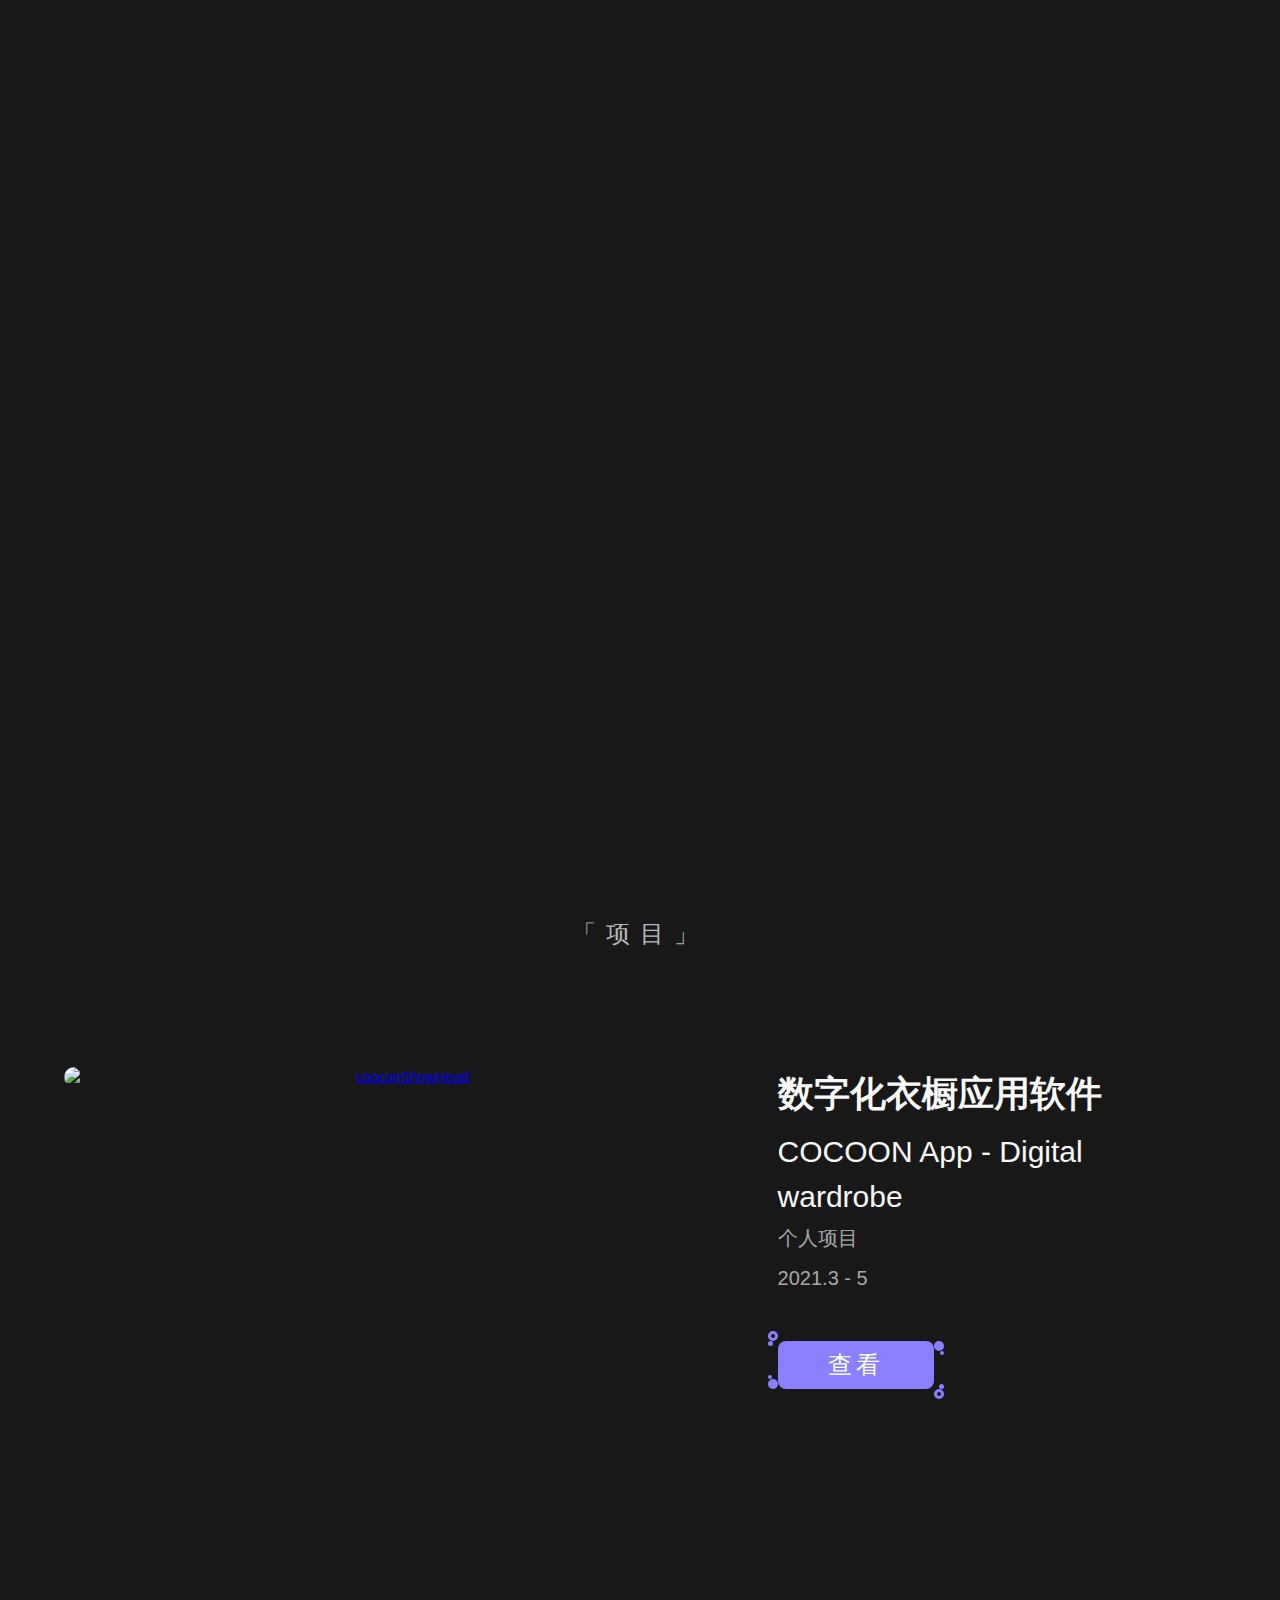
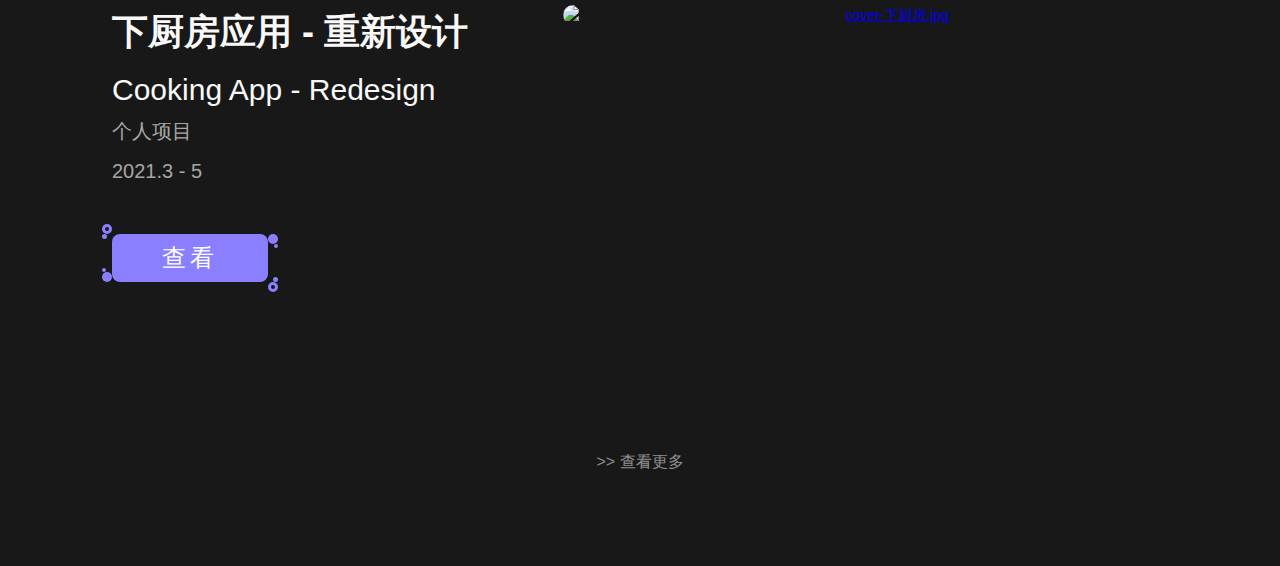
==== index.html @ 00d192e8 "Add files via upload" ====
<!DOCTYPE html>
<!-- This site was created in Webflow. https://www.webflow.com -->
<!-- Last Published: Sat Oct 15 2022 13:51:32 GMT+0000 (Coordinated Universal
Time) -->
<html
    data-wf-domain="hans-petite-web.webflow.io"
    data-wf-page="60aa031d8981a46492f15798"
    data-wf-site="60aa031c8981a4c212f15794"
    data-wf-status="1">
    <head><meta charset="utf-8"/>
        <title>hans-petite-web</title><meta content="width=device-width, initial-scale=1" name="viewport"/><meta content="Webflow" name="generator"/><link
            href="/style.css"
            rel="stylesheet"
            type="text/css"/>
        <script
            src="https://ajax.googleapis.com/ajax/libs/webfont/1.6.26/webfont.js"
            type="text/javascript"></script>
        <script type="text/javascript">
            WebFont.load({
                google: {
                    families: [
                        "Montserrat:100,100italic,200,200italic,300,300italic,400,400italic,500,500ital" +
                                "ic,600,600italic,700,700italic,800,800italic,900,900italic",
                        "Lato:100,100italic,300,300italic,400,400italic,700,700italic,900,900italic",
                        "Noto Serif:regular,700",
                        "Noto Sans:regular,500,600"
                    ]
                }
            });
        </script>
        <script src="https://use.typekit.net/jat5lbo.js" type="text/javascript"></script>
        <script type="text/javascript">
            try {
                Typekit.load();
            } catch (e) {}
        </script>
        <!--[if lt IE 9]><script
        src="https://cdnjs.cloudflare.com/ajax/libs/html5shiv/3.7.3/html5shiv.min.js"
        type="text/javascript"></script><![endif]-->
        <script type="text/javascript">
            !function (o, c) {
                var n = c.documentElement,
                    t = " w-mod-";
                n.className += t + "js",
                ("ontouchstart" in o || o.DocumentTouch && c instanceof DocumentTouch) && (
                    n.className += t + "touch"
                )
            }(window, document);
        </script><link
            href="https://uploads-ssl.webflow.com/60aa031c8981a4c212f15794/60bb2aabcd17ff76b77fd149_Group%2027.png"
            rel="shortcut icon"
            type="image/x-icon"/><link
            href="https://uploads-ssl.webflow.com/60aa031c8981a4c212f15794/60bb2ab0cd17ff72c77fd14a_Group%2028.png"
            rel="apple-touch-icon"/>
        <script id="jetboost-script" type="text/javascript">
            window.JETBOOST_SITE_ID = "ckn6gd6ex06eb0mx0038a5cpi";
            (function (d) {
                var s = d.createElement("script");
                s.src = "https://cdn.jetboost.io/jetboost.js";
                s.async = 1;
                d
                    .getElementsByTagName("head")[0]
                    .appendChild(s);
            })(document);
        </script>
        <style>
            .outline-heading {
                -webkit-text-fill-color: #181818;
                -webkit-background-clip: text;
                -webkit-text-stroke: 2px #f2f2ed;
            }
            .eye {
                -webkit-backface-visibility: hidden;
                -moz-backface-visibility: hidden;
                -webkit-transform: translate3d(0, 0, 0);
                -moz-transform: translate3d(0, 0, 0);
            }
        </style>
    </head>
    <body data-w-id="6061a9488165d5cb5ae36fa9" class="body">
        <div
            data-w-id="5f2b347c-7543-6763-bb3a-4bab24fe90ec"
            style="display:flex"
            class="preloader">
            <div
                class="lottie-animation-3"
                data-w-id="8c2188db-9380-5dc5-187a-cbc4ce2be458"
                data-animation-type="lottie"
                data-src="https://uploads-ssl.webflow.com/60aa031c8981a4c212f15794/610683f3f4981a31ef75a183_lf30_w9ssxlcr.json"
                data-loop="1"
                data-direction="1"
                data-autoplay="1"
                data-is-ix2-target="0"
                data-renderer="svg"
                data-default-duration="0.8"
                data-duration="0"></div>
        </div>
        <div
            data-animation="default"
            class="navbar-2 w-nav"
            data-easing2="ease-out"
            data-easing="ease-in"
            data-collapse="tiny"
            role="banner"
            data-no-scroll="1"
            data-duration="200"
            data-doc-height="1">
            <a href="/" aria-current="page" class="brand w-nav-brand w--current"><img
                src="/assets/favicon.png"
                loading="lazy"
                width="105"
                alt=""
                class="logo"/></a>
            <nav role="navigation" class="nav-menu-3 w-nav-menu">
                <a href="/" aria-current="page" class="nav-item w-nav-link w--current">首页</a>
                <a href="/pages/project.html" class="nav-item w-nav-link">项目
                </a>
                <a href="/pages/aboutme.html" class="nav-item w-nav-link">关于我</a>
            </nav>
            <div class="menu-ham w-nav-button">
                <div class="ham-icon w-icon-nav-menu"></div>
            </div>
        </div>
        <div class="section01 wf-section">
            <div class="intro-mobile">
                <h6 class="introl">你好，我是韩芬 fen<br/>是一名 UI&amp;UX 设计师 ~</h6>
            </div>
            <div class="container">
                <div class="_2icons">
                    <div class="icon-info">
                        <div style="opacity:0" class="info-sh">
                            <p class="title01">上海</p>
                            <p class="title01 en">Shanghai</p>
                        </div>
                        <div data-w-id="a6e72e92-555a-e053-787a-47f01ae833bd" class="charater-icon"><img
                            src="https://uploads-ssl.webflow.com/60aa031c8981a4c212f15794/60ba4448d6e07f57a362e5ba_Shanghai.png"
                            loading="lazy"
                            alt="Shanghai icon"
                            class="icon-img"/></div>
                    </div>
                    <div class="icon-info">
                        <div style="opacity:0" class="info-slowtype">
                            <p class="title01">用户体验设计师</p>
                            <p class="title01 en">UX &amp; UX Designer</p>
                        </div>
                        <div data-w-id="55da09d4-5f7f-e493-09ab-4e6eed6dfcee" class="charater-icon"><img
                            src="https://uploads-ssl.webflow.com/60aa031c8981a4c212f15794/60ba4448e9850790cac386cd_slow-type.png"
                            loading="lazy"
                            alt="comfortable"
                            class="icon-img"/></div>
                    </div>
                </div>
                <div class="head-box">
                    <div data-w-id="e2c7ccad-b13e-0fd4-60f5-96c8b390ef9c" class="hairback"></div>
                    <div data-w-id="a245b86e-310a-357a-c84e-9d94e6a81ff8" class="head-container">
                        <div data-w-id="6d43febb-57f4-d57f-f9cc-b8554121945f" class="hear-container">
                            <div class="left-hear"></div>
                        </div>
                        <div class="head">
                            <div data-w-id="3e71c04a-6f5b-bdba-15e9-f6543b3f1f37" class="hair-and-face">
                                <div data-w-id="3cdcb881-1189-abc8-dff8-d2f46b052a4c" class="hair-cut">
                                    <div class="hair-container">
                                        <div data-w-id="a0a10930-27a3-bdc7-52ab-79850ae77d42" class="hair-01"></div>
                                        <div data-w-id="adbb83dc-3ddd-d3e5-bb87-28d815deadc3" class="hair-02"></div>
                                    </div>
                                </div>
                                <div class="face">
                                    <div data-w-id="22591206-9acf-c760-4727-181744fb16a4" class="part-01">
                                        <div data-w-id="5152db6f-ddf9-02f9-1772-339bd0cfd510" class="sourcil-01"></div>
                                        <div data-w-id="33578b63-4d28-70c5-ec63-0215c79343be" class="sourcil-02"></div>
                                    </div>
                                    <div data-w-id="5a54155e-aa83-4cc8-c3cd-3fae632a68ca" class="part-02">
                                        <div class="eye-container">
                                            <div class="eye">
                                                <div style="height:18px" class="pupil"></div>
                                            </div>
                                        </div>
                                        <div
                                            data-w-id="ff618a79-e014-22ce-eef2-3df9b0b5ae22"
                                            class="space-between-eyes"></div>
                                        <div class="eye-container">
                                            <div class="eye">
                                                <div style="height:18px" class="pupil"></div>
                                            </div>
                                        </div>
                                    </div>
                                    <div class="part-03">
                                        <div data-w-id="9c2133e2-064f-8f57-08f3-97f7d08442de" class="nose"></div>
                                    </div>
                                    <div class="part-04">
                                        <div data-w-id="2937cf31-04dd-7efb-fc31-860458081af7" class="mouth">
                                            <div data-w-id="30629eca-b1ff-f8c0-1acf-26beed1f6a07" class="teeth"></div>
                                            <div class="tongue"></div>
                                        </div>
                                    </div>
                                </div>
                            </div>
                        </div>
                        <div data-w-id="0aaa5bac-7c5b-ae65-1751-f9900c324e59" class="hear-container">
                            <div class="right-hear"></div>
                        </div>
                    </div>
                </div>
                <div class="star-overflow-hidden"><img
                    src="https://uploads-ssl.webflow.com/60aa031c8981a4c212f15794/60b1a5744765141a31401926_name%20circle.svg"
                    loading="lazy"
                    data-w-id="594e0c65-0edf-393f-3039-775bd2ba9441"
                    alt="name cricle
"
                    class="rotate-star"/></div>
            </div>
            <div
                data-w-id="1ba8fa0f-f268-6bb5-f7b1-a8f4c4c83bee"
                class="lottie-animation-2"
                data-animation-type="lottie"
                data-src="https://uploads-ssl.webflow.com/60aa031c8981a4c212f15794/60ba41ca49eccb83a5d3d512_mouse-white.json"
                data-loop="0"
                data-direction="1"
                data-autoplay="1"
                data-is-ix2-target="0"
                data-renderer="svg"
                data-default-duration="7.533333333333333"
                data-duration="0"></div>
        </div>
        <div id="projectsList" class="wrapper-projects">
            <h1 class="heading-8">「项目」</h1>
            <div class="w-layout-grid projectshortcut">
                <a href="/pages/cocoon.html" class="picturecontainer w-inline-block"><img
                    src="/assets/cocoon/coocon_projectCover.png"
                    loading="lazy"
                    srcset="/assets/cocoon/coocon_projectCover_500.png 500w,
                     /assets/cocoon/coocon_projectCover_800.png 800w, 
                     /assets/cocoon/coocon_projectCover.png 1050w"
                    sizes="(max-width: 767px) 92vw, (max-width: 991px) 90vw, (max-width: 1919px) 53vw, 54vw"
                    alt="cooconShowHead"
                    class="img-headpic cocoon"/></a>
                <div class="credit">
                    <h1 class="header01">数字化衣橱应用软件</h1>
                    <h1 class="header01 eg">COCOON App - Digital wardrobe</h1>
                    <p class="title-type">个人项目</p>
                    <p class="title-time">2021.3 - 5</p>
                    <a href="/pages/cocoon.html" class="button01 w-inline-block">
                        <div class="button-sparkeight"></div>
                        <div class="button-sparkseven"></div>
                        <div class="button-sparksix"></div>
                        <div class="button-sparkfive"></div>
                        <div class="button-sparkfour"></div>
                        <div class="button-sparkthree"></div>
                        <div class="button-sparktwo"></div>
                        <div class="button-sparkone"></div>
                        <h2 class="buttonletter">查看</h2>
                    </a>
                </div>
            </div>
            <div class="w-layout-grid projectshortcut exchange">
                <div
                    id="w-node-_1fa42185-ba32-3b26-7a7d-6f8582a04c09-92f15798"
                    class="credit left">
                    <h1 class="header01">下厨房应用 - 重新设计</h1>
                    <h1 class="header01 eg">Cooking App - Redesign</h1>
                    <p class="title-type">个人项目</p>
                    <p class="title-time">2021.3 - 5</p>
                    <a href="/pages/cooking.html" class="button01 cooking w-inline-block">
                        <div class="button-sparkeight"></div>
                        <div class="button-sparkseven"></div>
                        <div class="button-sparksix"></div>
                        <div class="button-sparkfive"></div>
                        <div class="button-sparkfour"></div>
                        <div class="button-sparkthree"></div>
                        <div class="button-sparktwo"></div>
                        <div class="button-sparkone"></div>
                        <h2 class="buttonletter">查看</h2>
                    </a>
                </div>
                <a
                    id="w-node-_1fa42185-ba32-3b26-7a7d-6f8582a04c07-92f15798"
                    href="/pages/cooking.html"
                    class="picturecontainer w-inline-block"><img
                    src="/assets/cooking/cooking_projectCover.jpg"
                    loading="lazy"
                    srcset="/assets/cooking/cooking_projectCover_500.jpg 500w, 
                    /assets/cooking/cooking_projectCover_800.jpg 800w, 
                    /assets/cooking/cooking_projectCover_1080.jpg 1080w,
                     /assets/cooking/cooking_projectCover_1600.jpg 1600w, 
                     /assets/cooking/cooking_projectCover.jpg 2100w"
                    sizes="(max-width: 767px) 92vw, (max-width: 991px) 90vw, (max-width: 1439px) 51vw, (max-width: 1919px) 52vw, 54vw"
                    alt="cover-下厨房.jpg"
                    class="img-headpic cooking"/></a>
            </div>
            <div class="lookmore">
                <a href="/pages/project.html" class="link-block w-inline-block">
                    <p class="lookmore-word">&gt;&gt; 查看更多</p>
                </a>
            </div>
        </div>
        <script
            src="https://d3e54v103j8qbb.cloudfront.net/js/jquery-3.5.1.min.dc5e7f18c8.js?site=60aa031c8981a4c212f15794"
            type="text/javascript"
            integrity="sha256-9/aliU8dGd2tb6OSsuzixeV4y/faTqgFtohetphbbj0="
            crossorigin="anonymous"></script>
        <script
            src="/main.js"
            type="text/javascript"></script>
        <!--[if lte IE 9]><script
        src="//cdnjs.cloudflare.com/ajax/libs/placeholders/3.0.2/placeholders.min.js"></script><![endif]-->
        <script>
            // Detecting if it is an iOS device, true/false
            var iOS = !!navigator.platform && /iPad|iPhone|iPod/.test(navigator.platform);

            $(document).ready(function () {
                // Defining that "overlay" is the element that has a changing display value
                var overlay = document.querySelector('.w-nav-overlay');

                // Creating our mutation observer, which we attach to overlay later
                var observer = new MutationObserver(function (mutations) {
                    mutations.forEach(function (mutationRecord) {

                        // Checking if it's the style attribute got changed and if display value now set
                        // to 'none'?
                        if (mutationRecord.attributeName === 'style' && window.getComputedStyle(overlay).getPropertyValue('display') !== 'none') {

                            //Overlay's  display value is no longer 'none', now changing the "body" styles:
                            if (iOS) {
                                // for iOS devices:
                                var x = $(window)
                                    .scrollTop()
                                    .toFixed()

                                $('body').css({
                                    'overflow': 'hidden',
                                    'position': 'fixed',
                                    'top': '-' + x + 'px',
                                    'width': '100vw'
                                });
                            }
                            // for all other devices:
                            $('body').css('overflow', 'hidden')// Overlay's  display value back to 'none' , now changing the "body" styles
                            // again:;
                        } else {
                            if (iOS) {
                                //  for iOS devices:
                                var t = $('body')
                                    .css('top')
                                    .replace('-', '')
                                    .replace('px', '')
                                $('body').css({'overflow': 'auto', 'position': '', 'width': '100vw'});
                                $('body').animate({
                                    scrollTop: t
                                }, 0);
                            }
                            // for all other devices:
                            $('body').css('overflow', '');

                        }

                    });
                });
                // Attach the mutation observer to overlay, and only when attribute values
                // change
                observer.observe(overlay, {
                    attributes: true,
                    attributeFilter: ['style']
                });

            });
        </script>
    </body>
</html>
---- style.css ----
/*codeChange_引用cookingpage.css */
@import "/nouse-pages/cookingproject.css";

/*mainpagecss */
html {
    font-family: -apple-system,"Helvetica Neue",Helvetica,Arial,"PingFang SC","Hiragino Sans GB","WenQuanYi Micro Hei","Microsoft Yahei",sans-serif;
    -ms-text-size-adjust: 100%;
    -webkit-text-size-adjust: 100%;
}
body {
    margin: 0;
}
article,
aside,
details,
figcaption,
figure,
footer,
header,
hgroup,
main,
menu,
nav,
section,
summary {
    display: block;
}
audio,
canvas,
progress,
video {
    display: inline-block;
    vertical-align: baseline;
}
audio:not([controls]) {
    display: none;
    height: 0;
}
[hidden],
template {
    display: none;
}
a {
    background-color: transparent;
}
a:active,
a:hover {
    outline: 0;
}
abbr[title] {
    border-bottom: 1px dotted;
}
b,
strong {
    font-weight: bold;
}
dfn {
    font-style: italic;
}
h1 {
    font-size: 2em;
    margin: 0.67em 0;
}
mark {
    background: #ff0;
    color: #000;
}
small {
    font-size: 80%;
}
sub,
sup {
    font-size: 75%;
    line-height: 0;
    position: relative;
    vertical-align: baseline;
}
sup {
    top: -0.5em;
}
sub {
    bottom: -0.25em;
}
img {
    border: 0;
}
svg:not(:root) {
    overflow: hidden;
}
figure {
    margin: 1em 40px;
}
hr {
    box-sizing: content-box;
    height: 0;
}
pre {
    overflow: auto;
}
code,
kbd,
pre,
samp {
    font-family: -apple-system,"Helvetica Neue",Helvetica,Arial,"PingFang SC","Hiragino Sans GB","WenQuanYi Micro Hei","Microsoft Yahei",sans-serif;
    font-size: 1em;
}
button,
input,
optgroup,
select,
textarea {
    color: inherit;
    font: inherit;
    margin: 0;
}
button {
    overflow: visible;
}
button,
select {
    text-transform: none;
}
button,
html input[type="button"],
input[type="reset"] {
    -webkit-appearance: button;
    cursor: pointer;
}
button[disabled],
html input[disabled] {
    cursor: default;
}
button::-moz-focus-inner,
input::-moz-focus-inner {
    border: 0;
    padding: 0;
}
input {
    line-height: normal;
}
input[type='checkbox'],
input[type='radio'] {
    box-sizing: border-box;
    padding: 0;
}
input[type='number']::-webkit-inner-spin-button,
input[type='number']::-webkit-outer-spin-button {
    height: auto;
}
input[type='search'] {
    -webkit-appearance: none;
}
input[type='search']::-webkit-search-cancel-button,
input[type='search']::-webkit-search-decoration {
    -webkit-appearance: none;
}
fieldset {
    border: 1px solid #c0c0c0;
    margin: 0 2px;
    padding: 0.35em 0.625em 0.75em;
}
legend {
    border: 0;
    padding: 0;
}
textarea {
    overflow: auto;
}
optgroup {
    font-weight: bold;
}
table {
    border-collapse: collapse;
    border-spacing: 0;
}
td,
th {
    padding: 0;
}
/*codeChange_disabled_webflowFont*/
/* ==========================================================================
   Start of base Webflow CSS - If you're looking for some ultra-clean CSS, skip the boilerplate and see the unminified code below.
   ========================================================================== */
   /*
   webflow的字体
@font-face {
    font-family: 'webflow-icons';
    src: url("[data-uri]") format('truetype');
    font-weight: normal;
    font-style: normal;
}
[class^="w-icon-"],
[class*=" w-icon-"] {
    font-family: 'webflow-icons' !important;
    speak: none;
    font-style: normal;
    font-weight: normal;
    font-variant: normal;
    text-transform: none;
    line-height: 1;
    -webkit-font-smoothing: antialiased;
    -moz-osx-font-smoothing: grayscale;
}
*/
.w-icon-slider-right:before {
    content: "\e600";
}
.w-icon-slider-left:before {
    content: "\e601";
}
.w-icon-nav-menu:before {
    content: "\e602";
}
.w-icon-arrow-down:before,
.w-icon-dropdown-toggle:before {
    content: "\e603";
}
.w-icon-file-upload-remove:before {
    content: "\e900";
}
.w-icon-file-upload-icon:before {
    content: "\e903";
}
* {
    -webkit-box-sizing: border-box;
    -moz-box-sizing: border-box;
    box-sizing: border-box;
}

html {
    height: 100%;
}
body {
    margin: 0;
    min-height: 100%;
    background-color: #fff;
    font-family: -apple-system,"Helvetica Neue",Helvetica,Arial,"PingFang SC","Hiragino Sans GB","WenQuanYi Micro Hei","Microsoft Yahei",sans-serif;/*codeChange_web_defaultFont*/
    font-size: 14px;
    line-height: 20px;
    color: #333;
}
img {
    max-width: 100%;
    vertical-align: middle;
    display: inline-block;
}
html.w-mod-touch * {
    background-attachment: scroll !important;
}
.w-block {
    display: block;
}
.w-inline-block {
    max-width: 100%;
    display: inline-block;
}
.w-clearfix:after,
.w-clearfix:before {
    content: " ";
    display: table;
    grid-column-start: 1;
    grid-row-start: 1;
    grid-column-end: 2;
    grid-row-end: 2;
}
.w-clearfix:after {
    clear: both;
}
.w-hidden {
    display: none;
}
.w-button {
    display: inline-block;
    padding: 9px 15px;
    background-color: #3898EC;
    color: white;
    border: 0;
    line-height: inherit;
    text-decoration: none;
    cursor: pointer;
    border-radius: 0;
}
input.w-button {
    -webkit-appearance: button;
}
html[data-w-dynpage] [data-w-cloak] {
    color: transparent !important;
}
.w-webflow-badge,
.w-webflow-badge * {
    position: static;
    left: auto;
    top: auto;
    right: auto;
    bottom: auto;
    z-index: auto;
    display: block;
    visibility: visible;
    overflow: visible;
    overflow-x: visible;
    overflow-y: visible;
    box-sizing: border-box;
    width: auto;
    height: auto;
    max-height: none;
    max-width: none;
    min-height: 0;
    min-width: 0;
    margin: 0;
    padding: 0;
    float: none;
    clear: none;
    border: 0 none transparent;
    border-radius: 0;
    background: none;
    background-image: none;
    background-position: 0 0;
    background-size: auto auto;
    background-repeat: repeat;
    background-origin: padding-box;
    background-clip: border-box;
    background-attachment: scroll;
    background-color: transparent;
    box-shadow: none;
    opacity: 1;
    transform: none;
    transition: none;
    direction: ltr;
    font-family: inherit;
    font-weight: inherit;
    color: inherit;
    font-size: inherit;
    line-height: inherit;
    font-style: inherit;
    font-variant: inherit;
    text-align: inherit;
    letter-spacing: inherit;
    text-decoration: inherit;
    text-indent: 0;
    text-transform: inherit;
    list-style-type: disc;
    text-shadow: none;
    font-smoothing: auto;
    vertical-align: baseline;
    cursor: inherit;
    white-space: inherit;
    word-break: normal;
    word-spacing: normal;
    word-wrap: normal;
}
.w-webflow-badge {
    position: fixed !important;
    display: inline-block !important;
    visibility: visible !important;
    z-index: 2147483647 !important;
    top: auto !important;
    right: 12px !important;
    bottom: 12px !important;
    left: auto !important;
    color: #AAADB0 !important;
    background-color: #fff !important;
    border-radius: 3px !important;
    padding: 6px 8px 6px 6px !important;
    font-size: 12px !important;
    opacity: 1 !important;
    line-height: 14px !important;
    text-decoration: none !important;
    transform: none !important;
    margin: 0 !important;
    width: auto !important;
    height: auto !important;
    overflow: visible !important;
    white-space: nowrap;
    box-shadow: 0 0 0 1px rgba(0,0,0,0.1),0 1px 3px rgba(0,0,0,0.1);
    cursor: pointer;
}
.w-webflow-badge > img {
    display: inline-block !important;
    visibility: visible !important;
    opacity: 1 !important;
    vertical-align: middle !important;
}
h1,
h2,
h3,
h4,
h5,
h6 {
    font-weight: bold;
    margin-bottom: 10px;
}
h1 {
    font-size: 38px;
    line-height: 44px;
    margin-top: 20px;
}
h2 {
    font-size: 32px;
    line-height: 36px;
    margin-top: 20px;
}
h3 {
    font-size: 24px;
    line-height: 30px;
    margin-top: 20px;
}
h4 {
    font-size: 18px;
    line-height: 24px;
    margin-top: 10px;
}
h5 {
    font-size: 14px;
    line-height: 20px;
    margin-top: 10px;
}
h6 {
    font-size: 12px;
    line-height: 18px;
    margin-top: 10px;
}
p {
    margin-top: 0;
    margin-bottom: 10px;
}
blockquote {
    margin: 0 0 10px;
    padding: 10px 20px;
    border-left: 5px solid #E2E2E2;
    font-size: 18px;
    line-height: 22px;
}
figure {
    margin: 0 0 10px;
}
figcaption {
    margin-top: 5px;
    text-align: center;
}
ol,
ul {
    margin-top: 0;
    margin-bottom: 10px;
    padding-left: 40px;
}
.w-list-unstyled {
    padding-left: 0;
    list-style: none;
}
.w-embed:after,
.w-embed:before {
    content: " ";
    display: table;
    grid-column-start: 1;
    grid-row-start: 1;
    grid-column-end: 2;
    grid-row-end: 2;
}
.w-embed:after {
    clear: both;
}
.w-video {
    width: 100%;
    position: relative;
    padding: 0;
}
.w-video embed,
.w-video iframe,
.w-video object {
    position: absolute;
    top: 0;
    left: 0;
    width: 100%;
    height: 100%;
    border: none;
}
fieldset {
    padding: 0;
    margin: 0;
    border: 0;
}
[type='button'],
[type='reset'],
button {
    border: 0;
    cursor: pointer;
    -webkit-appearance: button;
}
.w-form {
    margin: 0 0 15px;
}
.w-form-done {
    display: none;
    padding: 20px;
    text-align: center;
    background-color: #dddddd;
}
.w-form-fail {
    display: none;
    margin-top: 10px;
    padding: 10px;
    background-color: #ffdede;
}
label {
    display: block;
    margin-bottom: 5px;
    font-weight: bold;
}
.w-input,
.w-select {
    display: block;
    width: 100%;
    height: 38px;
    padding: 8px 12px;
    margin-bottom: 10px;
    font-size: 14px;
    line-height: 1.42857143;
    color: #333333;
    vertical-align: middle;
    background-color: #ffffff;
    border: 1px solid #cccccc;
}
.w-input:-moz-placeholder,
.w-select:-moz-placeholder {
    color: #999;
}
.w-input::-moz-placeholder,
.w-select::-moz-placeholder {
    color: #999;
    opacity: 1;
}
.w-input:-ms-input-placeholder,
.w-select:-ms-input-placeholder {
    color: #999;
}
.w-input::-webkit-input-placeholder,
.w-select::-webkit-input-placeholder {
    color: #999;
}
.w-input:focus,
.w-select:focus {
    border-color: #3898EC;
    outline: 0;
}
.w-input[disabled],
.w-input[readonly],
.w-select[disabled],
.w-select[readonly],
fieldset[disabled] .w-input,
fieldset[disabled] .w-select {
    cursor: not-allowed;
}
.w-input[disabled]:not(.w-input-disabled),
.w-input[readonly],
.w-select[disabled]:not(.w-input-disabled),
.w-select[readonly],
fieldset[disabled]:not(.w-input-disabled) .w-input,
fieldset[disabled]:not(.w-input-disabled) .w-select {
    background-color: #eeeeee;
}
textarea.w-input,
textarea.w-select {
    height: auto;
}
.w-select {
    background-color: #f3f3f3;
}
.w-select[multiple] {
    height: auto;
}
.w-form-label {
    display: inline-block;
    cursor: pointer;
    font-weight: normal;
    margin-bottom: 0;
}
.w-radio {
    display: block;
    margin-bottom: 5px;
    padding-left: 20px;
}
.w-radio:after,
.w-radio:before {
    content: " ";
    display: table;
    grid-column-start: 1;
    grid-row-start: 1;
    grid-column-end: 2;
    grid-row-end: 2;
}
.w-radio:after {
    clear: both;
}
.w-radio-input {
    margin: 1px \9 0 0;
    line-height: normal;
    float: left;
    margin-left: -20px;
}
.w-radio-input {
    margin-top: 3px;
}
.w-file-upload {
    display: block;
    margin-bottom: 10px;
}
.w-file-upload-input {
    width: 0.1px;
    height: 0.1px;
    opacity: 0;
    overflow: hidden;
    position: absolute;
    z-index: -100;
}
.w-file-upload-default,
.w-file-upload-success,
.w-file-upload-uploading {
    display: inline-block;
    color: #333333;
}
.w-file-upload-error {
    display: block;
    margin-top: 10px;
}
.w-file-upload-default.w-hidden,
.w-file-upload-error.w-hidden,
.w-file-upload-success.w-hidden,
.w-file-upload-uploading.w-hidden {
    display: none;
}
.w-file-upload-uploading-btn {
    display: flex;
    font-size: 14px;
    font-weight: normal;
    cursor: pointer;
    margin: 0;
    padding: 8px 12px;
    border: 1px solid #cccccc;
    background-color: #fafafa;
}
.w-file-upload-file {
    display: flex;
    flex-grow: 1;
    justify-content: space-between;
    margin: 0;
    padding: 8px 9px 8px 11px;
    border: 1px solid #cccccc;
    background-color: #fafafa;
}
.w-file-upload-file-name {
    font-size: 14px;
    font-weight: normal;
    display: block;
}
.w-file-remove-link {
    margin-top: 3px;
    margin-left: 10px;
    width: auto;
    height: auto;
    padding: 3px;
    display: block;
    cursor: pointer;
}
.w-icon-file-upload-remove {
    margin: auto;
    font-size: 10px;
}
.w-file-upload-error-msg {
    display: inline-block;
    color: #ea384c;
    padding: 2px 0;
}
.w-file-upload-info {
    display: inline-block;
    line-height: 38px;
    padding: 0 12px;
}
.w-file-upload-label {
    display: inline-block;
    font-size: 14px;
    font-weight: normal;
    cursor: pointer;
    margin: 0;
    padding: 8px 12px;
    border: 1px solid #cccccc;
    background-color: #fafafa;
}
.w-icon-file-upload-icon,
.w-icon-file-upload-uploading {
    display: inline-block;
    margin-right: 8px;
    width: 20px;
}
.w-icon-file-upload-uploading {
    height: 20px;
}
.w-container {
    margin-left: auto;
    margin-right: auto;
    max-width: 940px;
}
.w-container:after,
.w-container:before {
    content: " ";
    display: table;
    grid-column-start: 1;
    grid-row-start: 1;
    grid-column-end: 2;
    grid-row-end: 2;
}
.w-container:after {
    clear: both;
}
.w-container .w-row {
    margin-left: -10px;
    margin-right: -10px;
}
.w-row:after,
.w-row:before {
    content: " ";
    display: table;
    grid-column-start: 1;
    grid-row-start: 1;
    grid-column-end: 2;
    grid-row-end: 2;
}
.w-row:after {
    clear: both;
}
.w-row .w-row {
    margin-left: 0;
    margin-right: 0;
}
.w-col {
    position: relative;
    float: left;
    width: 100%;
    min-height: 1px;
    padding-left: 10px;
    padding-right: 10px;
}
.w-col .w-col {
    padding-left: 0;
    padding-right: 0;
}
.w-col-1 {
    width: 8.33333333%;
}
.w-col-2 {
    width: 16.66666667%;
}
.w-col-3 {
    width: 25%;
}
.w-col-4 {
    width: 33.33333333%;
}
.w-col-5 {
    width: 41.66666667%;
}
.w-col-6 {
    width: 50%;
}
.w-col-7 {
    width: 58.33333333%;
}
.w-col-8 {
    width: 66.66666667%;
}
.w-col-9 {
    width: 75%;
}
.w-col-10 {
    width: 83.33333333%;
}
.w-col-11 {
    width: 91.66666667%;
}
.w-col-12 {
    width: 100%;
}
.w-hidden-main {
    display: none !important;
}
@media screen and (max-width:991px) {
    .w-container {
        max-width: 728px;
    }
    .w-hidden-main {
        display: inherit !important;
    }
    .w-hidden-medium {
        display: none !important;
    }
    .w-col-medium-1 {
        width: 8.33333333%;
    }
    .w-col-medium-2 {
        width: 16.66666667%;
    }
    .w-col-medium-3 {
        width: 25%;
    }
    .w-col-medium-4 {
        width: 33.33333333%;
    }
    .w-col-medium-5 {
        width: 41.66666667%;
    }
    .w-col-medium-6 {
        width: 50%;
    }
    .w-col-medium-7 {
        width: 58.33333333%;
    }
    .w-col-medium-8 {
        width: 66.66666667%;
    }
    .w-col-medium-9 {
        width: 75%;
    }
    .w-col-medium-10 {
        width: 83.33333333%;
    }
    .w-col-medium-11 {
        width: 91.66666667%;
    }
    .w-col-medium-12 {
        width: 100%;
    }
    .w-col-stack {
        width: 100%;
        left: auto;
        right: auto;
    }
}
@media screen and (max-width:767px) {
    .w-hidden-main {
        display: inherit !important;
    }
    .w-hidden-medium {
        display: inherit !important;
    }
    .w-hidden-small {
        display: none !important;
    }
    .w-container .w-row,
    .w-row {
        margin-left: 0;
        margin-right: 0;
    }
    .w-col {
        width: 100%;
        left: auto;
        right: auto;
    }
    .w-col-small-1 {
        width: 8.33333333%;
    }
    .w-col-small-2 {
        width: 16.66666667%;
    }
    .w-col-small-3 {
        width: 25%;
    }
    .w-col-small-4 {
        width: 33.33333333%;
    }
    .w-col-small-5 {
        width: 41.66666667%;
    }
    .w-col-small-6 {
        width: 50%;
    }
    .w-col-small-7 {
        width: 58.33333333%;
    }
    .w-col-small-8 {
        width: 66.66666667%;
    }
    .w-col-small-9 {
        width: 75%;
    }
    .w-col-small-10 {
        width: 83.33333333%;
    }
    .w-col-small-11 {
        width: 91.66666667%;
    }
    .w-col-small-12 {
        width: 100%;
    }
}
@media screen and (max-width:479px) {
    .w-container {
        max-width: none;
    }
    .w-hidden-main {
        display: inherit !important;
    }
    .w-hidden-medium {
        display: inherit !important;
    }
    .w-hidden-small {
        display: inherit !important;
    }
    .w-hidden-tiny {
        display: none !important;
    }
    .w-col {
        width: 100%;
    }
    .w-col-tiny-1 {
        width: 8.33333333%;
    }
    .w-col-tiny-2 {
        width: 16.66666667%;
    }
    .w-col-tiny-3 {
        width: 25%;
    }
    .w-col-tiny-4 {
        width: 33.33333333%;
    }
    .w-col-tiny-5 {
        width: 41.66666667%;
    }
    .w-col-tiny-6 {
        width: 50%;
    }
    .w-col-tiny-7 {
        width: 58.33333333%;
    }
    .w-col-tiny-8 {
        width: 66.66666667%;
    }
    .w-col-tiny-9 {
        width: 75%;
    }
    .w-col-tiny-10 {
        width: 83.33333333%;
    }
    .w-col-tiny-11 {
        width: 91.66666667%;
    }
    .w-col-tiny-12 {
        width: 100%;
    }
}
.w-widget {
    position: relative;
}
.w-widget-map {
    width: 100%;
    height: 400px;
}
.w-widget-map label {
    width: auto;
    display: inline;
}
.w-widget-map img {
    max-width: inherit;
}
.w-widget-map .gm-style-iw {
    text-align: center;
}
.w-widget-map .gm-style-iw > button {
    display: none !important;
}
.w-widget-twitter {
    overflow: hidden;
}
.w-widget-twitter-count-shim {
    display: inline-block;
    vertical-align: top;
    position: relative;
    width: 28px;
    height: 20px;
    text-align: center;
    background: white;
    border: #758696 solid 1px;
    border-radius: 3px;
}
.w-widget-twitter-count-shim * {
    pointer-events: none;
    -webkit-user-select: none;
    -moz-user-select: none;
    -ms-user-select: none;
    user-select: none;
}
.w-widget-twitter-count-shim .w-widget-twitter-count-inner {
    position: relative;
    font-size: 15px;
    line-height: 12px;
    text-align: center;
    color: #999;
    font-family: -apple-system,"Helvetica Neue",Helvetica,Arial,"PingFang SC","Hiragino Sans GB","WenQuanYi Micro Hei","Microsoft Yahei",sans-serif;
}
.w-widget-twitter-count-shim .w-widget-twitter-count-clear {
    position: relative;
    display: block;
}
.w-widget-twitter-count-shim.w--large {
    width: 36px;
    height: 28px;
}
.w-widget-twitter-count-shim.w--large .w-widget-twitter-count-inner {
    font-size: 18px;
    line-height: 18px;
}
.w-widget-twitter-count-shim:not(.w--vertical) {
    margin-left: 5px;
    margin-right: 8px;
}
.w-widget-twitter-count-shim:not(.w--vertical).w--large {
    margin-left: 6px;
}
.w-widget-twitter-count-shim:not(.w--vertical):after,
.w-widget-twitter-count-shim:not(.w--vertical):before {
    top: 50%;
    left: 0;
    border: solid transparent;
    content: ' ';
    height: 0;
    width: 0;
    position: absolute;
    pointer-events: none;
}
.w-widget-twitter-count-shim:not(.w--vertical):before {
    border-color: rgba(117,134,150,0);
    border-right-color: #5d6c7b;
    border-width: 4px;
    margin-left: -9px;
    margin-top: -4px;
}
.w-widget-twitter-count-shim:not(.w--vertical).w--large:before {
    border-width: 5px;
    margin-left: -10px;
    margin-top: -5px;
}
.w-widget-twitter-count-shim:not(.w--vertical):after {
    border-color: rgba(255,255,255,0);
    border-right-color: white;
    border-width: 4px;
    margin-left: -8px;
    margin-top: -4px;
}
.w-widget-twitter-count-shim:not(.w--vertical).w--large:after {
    border-width: 5px;
    margin-left: -9px;
    margin-top: -5px;
}
.w-widget-twitter-count-shim.w--vertical {
    width: 61px;
    height: 33px;
    margin-bottom: 8px;
}
.w-widget-twitter-count-shim.w--vertical:after,
.w-widget-twitter-count-shim.w--vertical:before {
    top: 100%;
    left: 50%;
    border: solid transparent;
    content: ' ';
    height: 0;
    width: 0;
    position: absolute;
    pointer-events: none;
}
.w-widget-twitter-count-shim.w--vertical:before {
    border-color: rgba(117,134,150,0);
    border-top-color: #5d6c7b;
    border-width: 5px;
    margin-left: -5px;
}
.w-widget-twitter-count-shim.w--vertical:after {
    border-color: rgba(255,255,255,0);
    border-top-color: white;
    border-width: 4px;
    margin-left: -4px;
}
.w-widget-twitter-count-shim.w--vertical .w-widget-twitter-count-inner {
    font-size: 18px;
    line-height: 22px;
}
.w-widget-twitter-count-shim.w--vertical.w--large {
    width: 76px;
}
.w-background-video {
    position: relative;
    overflow: hidden;
    height: 500px;
    color: white;
}
.w-background-video > video {
    background-size: cover;
    background-position: 50% 50%;
    position: absolute;
    margin: auto;
    width: 100%;
    height: 100%;
    right: -100%;
    bottom: -100%;
    top: -100%;
    left: -100%;
    object-fit: cover;
    z-index: -100;
}
.w-background-video > video::-webkit-media-controls-start-playback-button {
    display: none !important;
    -webkit-appearance: none;
}
.w-background-video--control {
    position: absolute;
    bottom: 1em;
    right: 1em;
    background-color: transparent;
    padding: 0;
}
.w-background-video--control > [hidden] {
    display: none !important;
}
.w-slider {
    position: relative;
    height: 300px;
    text-align: center;
    background: #dddddd;
    clear: both;
    -webkit-tap-highlight-color: rgba(0,0,0,0);
    tap-highlight-color: rgba(0,0,0,0);
}
.w-slider-mask {
    position: relative;
    display: block;
    overflow: hidden;
    z-index: 1;
    left: 0;
    right: 0;
    height: 100%;
    white-space: nowrap;
}
.w-slide {
    position: relative;
    display: inline-block;
    vertical-align: top;
    width: 100%;
    height: 100%;
    white-space: normal;
    text-align: left;
}
.w-slider-nav {
    position: absolute;
    z-index: 2;
    top: auto;
    right: 0;
    bottom: 0;
    left: 0;
    margin: auto;
    padding-top: 10px;
    height: 40px;
    text-align: center;
    -webkit-tap-highlight-color: rgba(0,0,0,0);
    tap-highlight-color: rgba(0,0,0,0);
}
.w-slider-nav.w-round > div {
    border-radius: 100%;
}
.w-slider-nav.w-num > div {
    width: auto;
    height: auto;
    padding: 0.2em 0.5em;
    font-size: inherit;
    line-height: inherit;
}
.w-slider-nav.w-shadow > div {
    box-shadow: 0 0 3px rgba(51,51,51,0.4);
}
.w-slider-nav-invert {
    color: #fff;
}
.w-slider-nav-invert > div {
    background-color: rgba(34,34,34,0.4);
}
.w-slider-nav-invert > div.w-active {
    background-color: #222;
}
.w-slider-dot {
    position: relative;
    display: inline-block;
    width: 1em;
    height: 1em;
    background-color: rgba(255,255,255,0.4);
    cursor: pointer;
    margin: 0 3px 0.5em;
    transition: background-color 100ms,color 100ms;
}
.w-slider-dot.w-active {
    background-color: #fff;
}
.w-slider-dot:focus {
    outline: none;
    box-shadow: 0 0 0 2px #fff;
}
.w-slider-dot:focus.w-active {
    box-shadow: none;
}
.w-slider-arrow-left,
.w-slider-arrow-right {
    position: absolute;
    width: 80px;
    top: 0;
    right: 0;
    bottom: 0;
    left: 0;
    margin: auto;
    cursor: pointer;
    overflow: hidden;
    color: white;
    font-size: 40px;
    -webkit-tap-highlight-color: rgba(0,0,0,0);
    tap-highlight-color: rgba(0,0,0,0);
    -webkit-user-select: none;
    -moz-user-select: none;
    -ms-user-select: none;
    user-select: none;
}
.w-slider-arrow-left [class^='w-icon-'],
.w-slider-arrow-right [class^='w-icon-'],
.w-slider-arrow-left [class*=' w-icon-'],
.w-slider-arrow-right [class*=' w-icon-'] {
    position: absolute;
}
.w-slider-arrow-left:focus,
.w-slider-arrow-right:focus {
    outline: 0;
}
.w-slider-arrow-left {
    z-index: 3;
    right: auto;
}
.w-slider-arrow-right {
    z-index: 4;
    left: auto;
}
.w-icon-slider-left,
.w-icon-slider-right {
    top: 0;
    right: 0;
    bottom: 0;
    left: 0;
    margin: auto;
    width: 1em;
    height: 1em;
}
.w-slider-aria-label {
    border: 0;
    clip: rect(0 0 0 0);
    height: 1px;
    margin: -1px;
    overflow: hidden;
    padding: 0;
    position: absolute;
    width: 1px;
}
.w-slider-force-show {
    display: block !important;
}
.w-dropdown {
    display: inline-block;
    position: relative;
    text-align: left;
    margin-left: auto;
    margin-right: auto;
    z-index: 900;
}
.w-dropdown-btn,
.w-dropdown-link,
.w-dropdown-toggle {
    position: relative;
    vertical-align: top;
    text-decoration: none;
    color: #222222;
    padding: 20px;
    text-align: left;
    margin-left: auto;
    margin-right: auto;
    white-space: nowrap;
}
.w-dropdown-toggle {
    -webkit-user-select: none;
    -moz-user-select: none;
    -ms-user-select: none;
    user-select: none;
    display: inline-block;
    cursor: pointer;
    padding-right: 40px;
}
.w-dropdown-toggle:focus {
    outline: 0;
}
.w-icon-dropdown-toggle {
    position: absolute;
    top: 0;
    right: 0;
    bottom: 0;
    margin: auto 20px auto auto;
    width: 1em;
    height: 1em;
}
.w-dropdown-list {
    position: absolute;
    background: #dddddd;
    display: none;
    min-width: 100%;
}
.w-dropdown-list.w--open {
    display: block;
}
.w-dropdown-link {
    padding: 10px 20px;
    display: block;
    color: #222222;
}
.w-dropdown-link.w--current {
    color: #0082f3;
}
.w-dropdown-link:focus {
    outline: 0;
}
@media screen and (max-width:767px) {
    .w-nav-brand {
        padding-left: 10px;
    }
}
.w-lightbox-backdrop {
    color: #000;
    cursor: auto;
    font-family: -apple-system,"Helvetica Neue",Helvetica,Arial,"PingFang SC","Hiragino Sans GB","WenQuanYi Micro Hei","Microsoft Yahei",sans-serif;
    font-size: medium;
    font-style: normal;
    font-variant: normal;
    font-weight: normal;
    letter-spacing: normal;
    line-height: normal;
    list-style: disc;
    text-align: start;
    text-indent: 0;
    text-shadow: none;
    text-transform: none;
    visibility: visible;
    white-space: normal;
    word-break: normal;
    word-spacing: normal;
    word-wrap: normal;
    position: fixed;
    top: 0;
    right: 0;
    bottom: 0;
    left: 0;
    color: #fff;
    font-family: -apple-system,"Helvetica Neue",Helvetica,Arial,"PingFang SC","Hiragino Sans GB","WenQuanYi Micro Hei","Microsoft Yahei",sans-serif;
    font-size: 17px;
    line-height: 1.2;
    font-weight: 300;
    text-align: center;
    background: rgba(0,0,0,0.9);
    z-index: 2000;
    outline: 0;
    opacity: 0;
    -webkit-user-select: none;
    -moz-user-select: none;
    -ms-user-select: none;
    -webkit-tap-highlight-color: transparent;
    -webkit-transform: translate(0, 0);
}
.w-lightbox-backdrop,
.w-lightbox-container {
    height: 100%;
    overflow: auto;
    -webkit-overflow-scrolling: touch;
}
.w-lightbox-content {
    position: relative;
    height: 100vh;
    overflow: hidden;
}
.w-lightbox-view {
    position: absolute;
    width: 100vw;
    height: 100vh;
    opacity: 0;
}
.w-lightbox-view:before {
    content: "";
    height: 100vh;
}
.w-lightbox-group,
.w-lightbox-group .w-lightbox-view,
.w-lightbox-group .w-lightbox-view:before {
    height: 86vh;
}
.w-lightbox-frame,
.w-lightbox-view:before {
    display: inline-block;
    vertical-align: middle;
}
.w-lightbox-figure {
    position: relative;
    margin: 0;
}
.w-lightbox-group .w-lightbox-figure {
    cursor: pointer;
}
.w-lightbox-img {
    width: auto;
    height: auto;
    max-width: none;
}
.w-lightbox-image {
    display: block;
    float: none;
    max-width: 100vw;
    max-height: 100vh;
}
.w-lightbox-group .w-lightbox-image {
    max-height: 86vh;
}
.w-lightbox-caption {
    position: absolute;
    right: 0;
    bottom: 0;
    left: 0;
    padding: 0.5em 1em;
    background: rgba(0,0,0,0.4);
    text-align: left;
    text-overflow: ellipsis;
    white-space: nowrap;
    overflow: hidden;
}
.w-lightbox-embed {
    position: absolute;
    top: 0;
    right: 0;
    bottom: 0;
    left: 0;
    width: 100%;
    height: 100%;
}
.w-lightbox-control {
    position: absolute;
    top: 0;
    width: 4em;
    background-size: 24px;
    background-repeat: no-repeat;
    background-position: center;
    cursor: pointer;
    -webkit-transition: all 0.3s;
    transition: all 0.3s;
}
.w-lightbox-left {
    display: none;
    bottom: 0;
    left: 0;
    background-image: url("[data-uri]");
}
.w-lightbox-right {
    display: none;
    right: 0;
    bottom: 0;
    background-image: url("[data-uri]");
}
.w-lightbox-close {
    right: 0;
    height: 2.6em;
    background-image: url("[data-uri]");
    background-size: 18px;
}
.w-lightbox-strip {
    position: absolute;
    bottom: 0;
    left: 0;
    right: 0;
    padding: 0 1vh;
    line-height: 0;
    white-space: nowrap;
    overflow-x: auto;
    overflow-y: hidden;
}
.w-lightbox-item {
    display: inline-block;
    width: 10vh;
    padding: 2vh 1vh;
    box-sizing: content-box;
    cursor: pointer;
    -webkit-transform: translate3d(0, 0, 0);
}
.w-lightbox-active {
    opacity: 0.3;
}
.w-lightbox-thumbnail {
    position: relative;
    height: 10vh;
    background: #222;
    overflow: hidden;
}
.w-lightbox-thumbnail-image {
    position: absolute;
    top: 0;
    left: 0;
}
.w-lightbox-thumbnail .w-lightbox-tall {
    top: 50%;
    width: 100%;
    -webkit-transform: translate(0, -50%);
    -ms-transform: translate(0, -50%);
    transform: translate(0, -50%);
}
.w-lightbox-thumbnail .w-lightbox-wide {
    left: 50%;
    height: 100%;
    -webkit-transform: translate(-50%, 0);
    -ms-transform: translate(-50%, 0);
    transform: translate(-50%, 0);
}
.w-lightbox-spinner {
    position: absolute;
    top: 50%;
    left: 50%;
    box-sizing: border-box;
    width: 40px;
    height: 40px;
    margin-top: -20px;
    margin-left: -20px;
    border: 5px solid rgba(0,0,0,0.4);
    border-radius: 50%;
    -webkit-animation: spin 0.8s infinite linear;
    animation: spin 0.8s infinite linear;
}
.w-lightbox-spinner:after {
    content: "";
    position: absolute;
    top: -4px;
    right: -4px;
    bottom: -4px;
    left: -4px;
    border: 3px solid transparent;
    border-bottom-color: #fff;
    border-radius: 50%;
}
.w-lightbox-hide {
    display: none;
}
.w-lightbox-noscroll {
    overflow: hidden;
}
@media (min-width:768px) {
    .w-lightbox-content {
        height: 96vh;
        margin-top: 2vh;
    }
    .w-lightbox-view,
    .w-lightbox-view:before {
        height: 96vh;
    }
    .w-lightbox-group,
    .w-lightbox-group .w-lightbox-view,
    .w-lightbox-group .w-lightbox-view:before {
        height: 84vh;
    }
    .w-lightbox-image {
        max-width: 96vw;
        max-height: 96vh;
    }
    .w-lightbox-group .w-lightbox-image {
        max-width: 82.3vw;
        max-height: 84vh;
    }
    .w-lightbox-left,
    .w-lightbox-right {
        display: block;
        opacity: 0.5;
    }
    .w-lightbox-close {
        opacity: 0.8;
    }
    .w-lightbox-control:hover {
        opacity: 1;
    }
}
.w-lightbox-inactive,
.w-lightbox-inactive:hover {
    opacity: 0;
}
.w-richtext:after,
.w-richtext:before {
    content: " ";
    display: table;
    grid-column-start: 1;
    grid-row-start: 1;
    grid-column-end: 2;
    grid-row-end: 2;
}
.w-richtext:after {
    clear: both;
}
.w-richtext[contenteditable="true"]:before,
.w-richtext[contenteditable="true"]:after {
    white-space: initial;
}
.w-richtext ol,
.w-richtext ul {
    overflow: hidden;
}
.w-richtext .w-richtext-figure-selected.w-richtext-figure-type-video div:after,
.w-richtext .w-richtext-figure-selected[data-rt-type="video"] div:after {
    outline: 2px solid #2895f7;
}
.w-richtext .w-richtext-figure-selected.w-richtext-figure-type-image div,
.w-richtext .w-richtext-figure-selected[data-rt-type="image"] div {
    outline: 2px solid #2895f7;
}
.w-richtext figure.w-richtext-figure-type-video > div:after,
.w-richtext figure[data-rt-type="video"] > div:after {
    content: '';
    position: absolute;
    display: none;
    left: 0;
    top: 0;
    right: 0;
    bottom: 0;
}
.w-richtext figure {
    position: relative;
    max-width: 60%;
}
.w-richtext figure > div:before {
    cursor: default!important;
}
.w-richtext figure img {
    width: 100%;
}
.w-richtext figure figcaption.w-richtext-figcaption-placeholder {
    opacity: 0.6;
}
.w-richtext figure div {
    font-size: 0;
    color: transparent;
}
.w-richtext figure.w-richtext-figure-type-image,
.w-richtext figure[data-rt-type="image"] {
    display: table;
}
.w-richtext figure.w-richtext-figure-type-image > div,
.w-richtext figure[data-rt-type="image"] > div {
    display: inline-block;
}
.w-richtext figure.w-richtext-figure-type-image > figcaption,
.w-richtext figure[data-rt-type="image"] > figcaption {
    display: table-caption;
    caption-side: bottom;
}
.w-richtext figure.w-richtext-figure-type-video,
.w-richtext figure[data-rt-type="video"] {
    width: 60%;
    height: 0;
}
.w-richtext figure.w-richtext-figure-type-video iframe,
.w-richtext figure[data-rt-type="video"] iframe {
    position: absolute;
    top: 0;
    left: 0;
    width: 100%;
    height: 100%;
}
.w-richtext figure.w-richtext-figure-type-video > div,
.w-richtext figure[data-rt-type="video"] > div {
    width: 100%;
}
.w-richtext figure.w-richtext-align-center {
    margin-right: auto;
    margin-left: auto;
    clear: both;
}
.w-richtext figure.w-richtext-align-center.w-richtext-figure-type-image > div,
.w-richtext figure.w-richtext-align-center[data-rt-type="image"] > div {
    max-width: 100%;
}
.w-richtext figure.w-richtext-align-normal {
    clear: both;
}
.w-richtext figure.w-richtext-align-fullwidth {
    width: 100%;
    max-width: 100%;
    text-align: center;
    clear: both;
    display: block;
    margin-right: auto;
    margin-left: auto;
}
.w-richtext figure.w-richtext-align-fullwidth > div {
    display: inline-block;
    padding-bottom: inherit;
}
.w-richtext figure.w-richtext-align-fullwidth > figcaption {
    display: block;
}
.w-richtext figure.w-richtext-align-floatleft {
    float: left;
    margin-right: 15px;
    clear: none;
}
.w-richtext figure.w-richtext-align-floatright {
    float: right;
    margin-left: 15px;
    clear: none;
}
.w-nav {
    position: relative;
    background: #dddddd;
    z-index: 1000;
}
.w-nav:after,
.w-nav:before {
    content: " ";
    display: table;
    grid-column-start: 1;
    grid-row-start: 1;
    grid-column-end: 2;
    grid-row-end: 2;
}
.w-nav:after {
    clear: both;
}
.w-nav-brand {
    position: relative;
    float: left;
    text-decoration: none;
    color: #333333;
}
.w-nav-link {
    position: relative;
    display: inline-block;
    vertical-align: top;
    text-decoration: none;
    color: #222222;
    padding: 20px;
    text-align: left;
    margin-left: auto;
    margin-right: auto;
}
.w-nav-link.w--current {
    color: #0082f3;
}
.w-nav-menu {
    position: relative;
    float: right;
}
[data-nav-menu-open] {
    display: block !important;
    position: absolute;
    top: 100%;
    left: 0;
    right: 0;
    background: #C8C8C8;
    text-align: center;
    overflow: visible;
    min-width: 200px;
}
.w--nav-link-open {
    display: block;
    position: relative;
}
.w-nav-overlay {
    position: absolute;
    overflow: hidden;
    display: none;
    top: 100%;
    left: 0;
    right: 0;
    width: 100%;
}
.w-nav-overlay [data-nav-menu-open] {
    top: 0;
}
.w-nav[data-animation="over-left"] .w-nav-overlay {
    width: auto;
}
.w-nav[data-animation="over-left"] .w-nav-overlay,
.w-nav[data-animation="over-left"] [data-nav-menu-open] {
    right: auto;
    z-index: 1;
    top: 0;
}
.w-nav[data-animation="over-right"] .w-nav-overlay {
    width: auto;
}
.w-nav[data-animation="over-right"] .w-nav-overlay,
.w-nav[data-animation="over-right"] [data-nav-menu-open] {
    left: auto;
    z-index: 1;
    top: 0;
}
.w-nav-button {
    position: relative;
    float: right;
    padding: 18px;
    font-size: 24px;
    display: none;
    cursor: pointer;
    -webkit-tap-highlight-color: rgba(0,0,0,0);
    tap-highlight-color: rgba(0,0,0,0);
    -webkit-user-select: none;
    -moz-user-select: none;
    -ms-user-select: none;
    user-select: none;
}
.w-nav-button:focus {
    outline: 0;
}
.w-nav-button.w--open {
    background-color: #C8C8C8;
    color: white;
}
.w-nav[data-collapse="all"] .w-nav-menu {
    display: none;
}
.w-nav[data-collapse="all"] .w-nav-button {
    display: block;
}
.w--nav-dropdown-open {
    display: block;
}
.w--nav-dropdown-toggle-open {
    display: block;
}
.w--nav-dropdown-list-open {
    position: static;
}
@media screen and (max-width:991px) {
    .w-nav[data-collapse="medium"] .w-nav-menu {
        display: none;
    }
    .w-nav[data-collapse="medium"] .w-nav-button {
        display: block;
    }
}
@media screen and (max-width:767px) {
    .w-nav[data-collapse="small"] .w-nav-menu {
        display: none;
    }
    .w-nav[data-collapse="small"] .w-nav-button {
        display: block;
    }
    .w-nav-brand {
        padding-left: 10px;
    }
}
@media screen and (max-width:479px) {
    .w-nav[data-collapse="tiny"] .w-nav-menu {
        display: none;
    }
    .w-nav[data-collapse="tiny"] .w-nav-button {
        display: block;
    }
}
.w-tabs {
    position: relative;
}
.w-tabs:after,
.w-tabs:before {
    content: " ";
    display: table;
    grid-column-start: 1;
    grid-row-start: 1;
    grid-column-end: 2;
    grid-row-end: 2;
}
.w-tabs:after {
    clear: both;
}
.w-tab-menu {
    position: relative;
}
.w-tab-link {
    position: relative;
    display: inline-block;
    vertical-align: top;
    text-decoration: none;
    padding: 9px 30px;
    text-align: left;
    cursor: pointer;
    color: #222222;
    background-color: #dddddd;
}
.w-tab-link.w--current {
    background-color: #C8C8C8;
}
.w-tab-link:focus {
    outline: 0;
}
.w-tab-content {
    position: relative;
    display: block;
    overflow: hidden;
}
.w-tab-pane {
    position: relative;
    display: none;
}
.w--tab-active {
    display: block;
}
@media screen and (max-width:479px) {
    .w-tab-link {
        display: block;
    }
}
.w-ix-emptyfix:after {
    content: "";
}
@keyframes spin {
    0% {
        transform: rotate(0deg);
    }
    100% {
        transform: rotate(360deg);
    }
}
.w-dyn-empty {
    padding: 10px;
    background-color: #dddddd;
}
.w-dyn-hide {
    display: none !important;
}
.w-dyn-bind-empty {
    display: none !important;
}
.w-condition-invisible {
    display: none !important;
}
.wf-layout-layout {
    display: grid !important;
}
.wf-layout-cell {
    display: flex !important;
}

/* ==========================================================================
      Start of custom Webflow CSS
      ========================================================================== */
.w-layout-grid {
    display: -ms-grid;
    display: grid;
    grid-auto-columns: 1fr;
    -ms-grid-columns: 1fr 1fr;
    grid-template-columns: 1fr 1fr;
    -ms-grid-rows: auto auto;
    grid-template-rows: auto auto;
    grid-row-gap: 16px;
    grid-column-gap: 16px;
}

body {
    background-color: #41339f;
    font-family: -apple-system,"Helvetica Neue",Helvetica,Arial,"PingFang SC","Hiragino Sans GB","WenQuanYi Micro Hei","Microsoft Yahei",sans-serif;
    color: #333;
    font-size: 14px;
    line-height: 20px;
    text-align: center;
}

h1 {
    margin-top: 20px;
    margin-bottom: 10px;
    font-family: -apple-system,"Helvetica Neue",Helvetica,Arial,"PingFang SC","Hiragino Sans GB","WenQuanYi Micro Hei","Microsoft Yahei",sans-serif;
    color: #f2f2ed;
    font-size: 105px;
    line-height: 0.8;
    font-weight: 800;
    text-align: center;
}

.head {
    position: relative;
    display: -webkit-box;
    display: -webkit-flex;
    display: -ms-flexbox;
    display: flex;
    overflow: hidden;
    width: 150px;
    height: 230px;
    -webkit-box-orient: horizontal;
    -webkit-box-direction: normal;
    -webkit-flex-direction: row;
    -ms-flex-direction: row;
    flex-direction: row;
    -webkit-justify-content: space-around;
    -ms-flex-pack: distribute;
    justify-content: space-around;
    -webkit-box-align: start;
    -webkit-align-items: flex-start;
    -ms-flex-align: start;
    align-items: flex-start;
    border: 4px solid #f2f2ed;
    border-radius: 100px;
    background-color: #181818;
}

.eye {
    display: -webkit-box;
    display: -webkit-flex;
    display: -ms-flexbox;
    display: flex;
    overflow: hidden;
    width: 50px;
    height: 50px;
    -webkit-box-pack: center;
    -webkit-justify-content: center;
    -ms-flex-pack: center;
    justify-content: center;
    -webkit-box-align: center;
    -webkit-align-items: center;
    -ms-flex-align: center;
    align-items: center;
    border: 4px solid #f2f2ed;
    border-radius: 100%;
    background-color: transparent;
}

.face {
    position: absolute;
    z-index: 3;
    display: -webkit-box;
    display: -webkit-flex;
    display: -ms-flexbox;
    display: flex;
    -webkit-box-orient: vertical;
    -webkit-box-direction: normal;
    -webkit-flex-direction: column;
    -ms-flex-direction: column;
    flex-direction: column;
    -webkit-box-pack: center;
    -webkit-justify-content: center;
    -ms-flex-pack: center;
    justify-content: center;
    -webkit-box-align: stretch;
    -webkit-align-items: stretch;
    -ms-flex-align: stretch;
    align-items: stretch;
    -webkit-align-self: center;
    -ms-flex-item-align: center;
    align-self: center;
}

.pupil {
    display: -webkit-box;
    display: -webkit-flex;
    display: -ms-flexbox;
    display: flex;
    width: 10px;
    height: 16px;
    -webkit-box-pack: center;
    -webkit-justify-content: center;
    -ms-flex-pack: center;
    justify-content: center;
    -webkit-box-align: center;
    -webkit-align-items: center;
    -ms-flex-align: center;
    align-items: center;
    border-radius: 50%;
    background-color: #f2f2ec;
}

.part-02 {
    display: -webkit-box;
    display: -webkit-flex;
    display: -ms-flexbox;
    display: flex;
    height: 50px;
    -webkit-box-pack: center;
    -webkit-justify-content: center;
    -ms-flex-pack: center;
    justify-content: center;
    -webkit-box-align: center;
    -webkit-align-items: center;
    -ms-flex-align: center;
    align-items: center;
}

.part-03 {
    position: relative;
    z-index: 10;
    display: -webkit-box;
    display: -webkit-flex;
    display: -ms-flexbox;
    display: flex;
    margin-top: -10px;
    margin-bottom: 20px;
    -webkit-box-pack: center;
    -webkit-justify-content: center;
    -ms-flex-pack: center;
    justify-content: center;
}

.part-04 {
    display: -webkit-box;
    display: -webkit-flex;
    display: -ms-flexbox;
    display: flex;
    -webkit-box-pack: center;
    -webkit-justify-content: center;
    -ms-flex-pack: center;
    justify-content: center;
}

.nose {
    width: 26px;
    height: 15px;
    border: 3px solid #181818;
    border-radius: 100px;
    background-color: #f2f2ed;
}

.mouth {
    display: -webkit-box;
    display: -webkit-flex;
    display: -ms-flexbox;
    display: flex;
    overflow: hidden;
    width: 60px;
    height: 32px;
    -webkit-box-orient: vertical;
    -webkit-box-direction: normal;
    -webkit-flex-direction: column;
    -ms-flex-direction: column;
    flex-direction: column;
    -webkit-box-pack: justify;
    -webkit-justify-content: space-between;
    -ms-flex-pack: justify;
    justify-content: space-between;
    -webkit-box-align: center;
    -webkit-align-items: center;
    -ms-flex-align: center;
    align-items: center;
    border: 4px solid #f2f2ed;
    border-radius: 100px 100px 200px 200px;
    background-color: #181818;
}

.part-01 {
    display: -webkit-box;
    display: -webkit-flex;
    display: -ms-flexbox;
    display: flex;
    margin-bottom: 7px;
    -webkit-box-pack: center;
    -webkit-justify-content: center;
    -ms-flex-pack: center;
    justify-content: center;
}

.sourcil-01 {
    width: 23px;
    height: 11px;
    margin-right: 20px;
    margin-left: 20px;
    border: 3px solid #181818;
    border-radius: 100px;
    background-color: #f2f2ed;
}

.tongue {
    width: 40px;
    height: 40px;
    margin-bottom: -40%;
    border-radius: 100%;
    background-color: #ed74ae;
}

.left-hear {
    width: 25px;
    height: 40px;
    border: 5px solid #f2f2ed;
    border-radius: 100px 10px 10px 100px;
    background-color: #181818;
}

.head-container {
    position: relative;
    display: -webkit-box;
    display: -webkit-flex;
    display: -ms-flexbox;
    display: flex;
    overflow: hidden;
    -webkit-box-pack: center;
    -webkit-justify-content: center;
    -ms-flex-pack: center;
    justify-content: center;
    -webkit-box-align: center;
    -webkit-align-items: center;
    -ms-flex-align: center;
    align-items: center;
}

.right-hear {
    width: 25px;
    height: 40px;
    border: 5px solid #f2f2ed;
    border-top-right-radius: 100px;
    border-bottom-right-radius: 100px;
    background-color: #181818;
}

.hear-container {
    position: relative;
    z-index: 10;
    overflow: hidden;
}

.hair-02 {
    z-index: -10;
    width: 50%;
    border-radius: 0 0 100px 100px;
    background-color: #f2f2ed;
}

.hair-01 {
    z-index: -10;
    width: 50%;
    border-bottom-left-radius: 100px;
    border-bottom-right-radius: 100px;
    background-color: #f2f2ed;
}

.hair-and-face {
    position: relative;
    display: -webkit-box;
    display: -webkit-flex;
    display: -ms-flexbox;
    display: flex;
    overflow: hidden;
    width: 100%;
    height: 100%;
    -webkit-box-orient: horizontal;
    -webkit-box-direction: normal;
    -webkit-flex-direction: row;
    -ms-flex-direction: row;
    flex-direction: row;
    -webkit-box-pack: center;
    -webkit-justify-content: center;
    -ms-flex-pack: center;
    justify-content: center;
    -webkit-box-align: start;
    -webkit-align-items: flex-start;
    -ms-flex-align: start;
    align-items: flex-start;
    border-radius: 100px;
}

.rotate-star {
    position: relative;
    z-index: -20;
    display: inline-block;
    overflow: visible;
    width: 60%;
    max-width: 400px;
    border: 1px none transparent;
}

.container {
    position: relative;
    display: -webkit-box;
    display: -webkit-flex;
    display: -ms-flexbox;
    display: flex;
    width: 100%;
    margin-top: 0;
    margin-bottom: 120px;
    -webkit-box-orient: vertical;
    -webkit-box-direction: normal;
    -webkit-flex-direction: column;
    -ms-flex-direction: column;
    flex-direction: column;
    -webkit-box-pack: center;
    -webkit-justify-content: center;
    -ms-flex-pack: center;
    justify-content: center;
    -webkit-flex-wrap: nowrap;
    -ms-flex-wrap: nowrap;
    flex-wrap: nowrap;
    -webkit-box-align: center;
    -webkit-align-items: center;
    -ms-flex-align: center;
    align-items: center;
    -webkit-box-flex: 0;
    -webkit-flex: 0 auto;
    -ms-flex: 0 auto;
    flex: 0 auto;
    -o-object-fit: fill;
    object-fit: fill;
}

.teeth {
    width: 100%;
    height: 10px;
    border-bottom-left-radius: 100px;
    border-bottom-right-radius: 100px;
    background-color: #f2f2ed;
}

.space-between-eyes {
    width: 10px;
    border-style: solid;
    border-width: 2px;
    border-color: #fff;
    background-color: #fff;
}

.sourcil-02 {
    width: 23px;
    height: 11px;
    margin-right: 20px;
    margin-left: 20px;
    border: 3px solid #181818;
    border-radius: 100px;
    background-color: #f2f2ed;
}

.hair-container {
    position: relative;
    display: -webkit-box;
    display: -webkit-flex;
    display: -ms-flexbox;
    display: flex;
    overflow: hidden;
    min-width: 250px;
    -webkit-box-pack: center;
    -webkit-justify-content: center;
    -ms-flex-pack: center;
    justify-content: center;
}

.eye-container {
    position: relative;
    display: -webkit-box;
    display: -webkit-flex;
    display: -ms-flexbox;
    display: flex;
    -webkit-box-pack: center;
    -webkit-justify-content: center;
    -ms-flex-pack: center;
    justify-content: center;
    -webkit-box-align: center;
    -webkit-align-items: center;
    -ms-flex-align: center;
    align-items: center;
}

.star-overflow-hidden {
    position: absolute;
    left: 0;
    right: 0;
    z-index: 2;
    display: block;
    overflow: visible;
    width: 100%;
    min-height: 400px;
    -webkit-box-orient: vertical;
    -webkit-box-direction: normal;
    -webkit-flex-direction: column;
    -ms-flex-direction: column;
    flex-direction: column;
    -webkit-box-pack: center;
    -webkit-justify-content: center;
    -ms-flex-pack: center;
    justify-content: center;
    -webkit-box-align: center;
    -webkit-align-items: center;
    -ms-flex-align: center;
    align-items: center;
    -webkit-box-flex: 0;
    -webkit-flex: 0 auto;
    -ms-flex: 0 auto;
    flex: 0 auto;
}

.section01 {
    position: relative;
    display: -webkit-box;
    display: -webkit-flex;
    display: -ms-flexbox;
    display: flex;
    width: auto;
    height: 100vh;
    margin-top: 0;
    margin-right: 5em;
    margin-left: 5em;
    -webkit-box-orient: vertical;
    -webkit-box-direction: normal;
    -webkit-flex-direction: column;
    -ms-flex-direction: column;
    flex-direction: column;
    -webkit-box-pack: center;
    -webkit-justify-content: center;
    -ms-flex-pack: center;
    justify-content: center;
    -webkit-box-align: center;
    -webkit-align-items: center;
    -ms-flex-align: center;
    align-items: center;
    background-color: #181818;
    font-family: -apple-system,"Helvetica Neue",Helvetica,Arial,"PingFang SC","Hiragino Sans GB","WenQuanYi Micro Hei","Microsoft Yahei",sans-serif;
}

.hair-cut {
    position: relative;
    z-index: 1;
    display: -webkit-box;
    display: -webkit-flex;
    display: -ms-flexbox;
    display: flex;
    overflow: hidden;
    height: 30%;
    -webkit-box-pack: center;
    -webkit-justify-content: center;
    -ms-flex-pack: center;
    justify-content: center;
    border-top-left-radius: 100px;
    border-top-right-radius: 100px;
}

.body {
    background-color: #181818;
}

.head-box {
    position: relative;
    top: -25px;
    display: -webkit-box;
    display: -webkit-flex;
    display: -ms-flexbox;
    display: flex;
    -webkit-box-orient: vertical;
    -webkit-box-direction: normal;
    -webkit-flex-direction: column;
    -ms-flex-direction: column;
    flex-direction: column;
    -webkit-box-pack: center;
    -webkit-justify-content: center;
    -ms-flex-pack: center;
    justify-content: center;
    -webkit-box-align: center;
    -webkit-align-items: center;
    -ms-flex-align: center;
    align-items: center;
}

.logo {
    width: 60px;
    height: auto;
    margin-right: 10px;
    margin-left: 10px;
    background-image: url("/assets/Mine_logo.svg");
    background-position: 50% 50%;
    background-size: contain;
    background-repeat: no-repeat;
}

.navbar-2 {
    position: absolute;
    left: 0;
    top: 0;
    right: 0;
    bottom: auto;
    z-index: 999;
    display: block;
    width: 100%;
    padding-top: 2em;
    padding-bottom: 2em;
    -webkit-box-orient: horizontal;
    -webkit-box-direction: normal;
    -webkit-flex-direction: row;
    -ms-flex-direction: row;
    flex-direction: row;
    -webkit-box-pack: start;
    -webkit-justify-content: flex-start;
    -ms-flex-pack: start;
    justify-content: flex-start;
    -webkit-flex-wrap: nowrap;
    -ms-flex-wrap: nowrap;
    flex-wrap: nowrap;
    -webkit-box-align: center;
    -webkit-align-items: center;
    -ms-flex-align: center;
    align-items: center;
    background-color: #181818;
    -o-object-fit: fill;
    object-fit: fill;
}

.nav-item {
    display: inline-block;
    padding-top: 16px;
    padding-right: 40px;
    padding-left: 40px;
    font-family: -apple-system,"Helvetica Neue",Helvetica,Arial,"PingFang SC","Hiragino Sans GB","WenQuanYi Micro Hei","Microsoft Yahei",sans-serif;
    color: #9e9e9e;
    font-size: 16px;
    font-weight: 400;
}

.nav-item:hover {
    color: #fff;
    font-weight: 400;
}

.nav-item.w--current {
    font-family: -apple-system,"Helvetica Neue",Helvetica,Arial,"PingFang SC","Hiragino Sans GB","WenQuanYi Micro Hei","Microsoft Yahei",sans-serif;
    color: #f8f8f8;
    font-weight: 500;
}

.nav-item.w--current:hover {
    color: #fff;
    font-weight: 400;
}

.brand {
    margin-left: 2em;
    padding-top: 12px;
    padding-bottom: 12px;
}

.brand.w--current {
    display: -webkit-box;
    display: -webkit-flex;
    display: -ms-flexbox;
    display: flex;
    margin-left: 2em;
    -webkit-box-align: center;
    -webkit-align-items: center;
    -ms-flex-align: center;
    align-items: center;
}

.nav-menu-3 {
    display: block;
    margin-right: 2em;
    -webkit-box-orient: vertical;
    -webkit-box-direction: normal;
    -webkit-flex-direction: column;
    -ms-flex-direction: column;
    flex-direction: column;
    -webkit-box-pack: end;
    -webkit-justify-content: flex-end;
    -ms-flex-pack: end;
    justify-content: flex-end;
}

.charater-icon {
    width: 105px;
    height: 105px;
    border-style: solid;
    border-width: 2px;
    border-color: #f8f8f8;
    border-radius: 50%;
    -webkit-transition: all 200ms ease;
    transition: all 200ms ease;
    cursor: auto;
}

.charater-icon:hover {
    border-color: #8a80ff;
    background-color: #8a80ff;
}

.icon-img {
    padding: 12px;
}

._2icons {
    position: absolute;
    bottom: 20%;
    z-index: 99;
    display: -webkit-box;
    display: -webkit-flex;
    display: -ms-flexbox;
    display: flex;
    width: 100%;
    padding-right: 15em;
    padding-left: 15em;
    -webkit-box-pack: justify;
    -webkit-justify-content: space-between;
    -ms-flex-pack: justify;
    justify-content: space-between;
    -webkit-box-align: center;
    -webkit-align-items: center;
    -ms-flex-align: center;
    align-items: center;
}

.icon-info {
    display: -webkit-box;
    display: -webkit-flex;
    display: -ms-flexbox;
    display: flex;
    -webkit-box-orient: vertical;
    -webkit-box-direction: normal;
    -webkit-flex-direction: column;
    -ms-flex-direction: column;
    flex-direction: column;
    -webkit-box-align: center;
    -webkit-align-items: center;
    -ms-flex-align: center;
    align-items: center;
}

.info-sh {
    display: block;
    margin-top: 20px;
    margin-bottom: 20px;
}

.info-slowtype {
    display: block;
    margin-top: 20px;
    margin-bottom: 20px;
}

.title01 {
    font-family: -apple-system,"Helvetica Neue",Helvetica,Arial,"PingFang SC","Hiragino Sans GB","WenQuanYi Micro Hei","Microsoft Yahei",sans-serif;
    color: #f8f8f8;
    font-size: 22px;
    font-weight: 400;
}

.title01.en {
    color: #f8f8f8;
    font-size: 20px;
}

.section02 {
    position: relative;
    display: none;
    height: 70vh;
    -webkit-box-pack: justify;
    -webkit-justify-content: space-between;
    -ms-flex-pack: justify;
    justify-content: space-between;
    -webkit-box-align: center;
    -webkit-align-items: center;
    -ms-flex-align: center;
    align-items: center;
}

.header01 {
    margin-top: 0;
    margin-bottom: 4px;
    font-family: -apple-system,"Helvetica Neue",Helvetica,Arial,"PingFang SC","Hiragino Sans GB","WenQuanYi Micro Hei","Microsoft Yahei",sans-serif;
    color: #f8f8f8;
    font-size: 36px;
    line-height: 1.5;
    font-weight: 600;
    text-align: left;
}

.header01.eg {
    margin-top: 4px;
    font-family: 'Noto Sans', sans-serif;
    font-size: 30px;
    font-weight: 500;
}

.title-time {
    margin-bottom: 8px;
    font-family: 'Noto Sans', sans-serif;
    color: #a7a7a7;
    font-size: 20px;
    line-height: 1.5em;
    font-weight: 400;
    text-align: left;
}

.image {
    display: block;
    width: 100%;
    cursor: pointer;
}

.button01 {
    position: relative;
    display: -webkit-box;
    display: -webkit-flex;
    display: -ms-flexbox;
    display: flex;
    overflow: visible;
    width: 156px;
    height: 48px;
    margin-top: 40px;
    -webkit-box-pack: center;
    -webkit-justify-content: center;
    -ms-flex-pack: center;
    justify-content: center;
    -webkit-box-align: center;
    -webkit-align-items: center;
    -ms-flex-align: center;
    align-items: center;
    border-radius: 8px;
    background-color: #8a80ff;
    font-family: -apple-system,"Helvetica Neue",Helvetica,Arial,"PingFang SC","Hiragino Sans GB","WenQuanYi Micro Hei","Microsoft Yahei",sans-serif;
    font-size: 24px;
    text-decoration: none;
    cursor: pointer;
}

.buttonletter {
    margin-top: 0;
    margin-bottom: 0;
    -webkit-box-flex: 0;
    -webkit-flex: 0 0 auto;
    -ms-flex: 0 0 auto;
    flex: 0 0 auto;
    font-family: -apple-system,"Helvetica Neue",Helvetica,Arial,"PingFang SC","Hiragino Sans GB","WenQuanYi Micro Hei","Microsoft Yahei",sans-serif;
    color: #fff;
    font-size: 24px;
    line-height: 1.2em;
    font-weight: 500;
    text-align: center;
    letter-spacing: 4px;
    text-decoration: none;
}

.button-sparkone {
    position: absolute;
    left: -10px;
    top: -10px;
    width: 10px;
    height: 10px;
    border-style: solid;
    border-width: 3px;
    border-color: #8a80ff;
    border-radius: 50%;
}

.button-sparktwo {
    position: absolute;
    left: -10px;
    top: 0;
    width: 5px;
    height: 5px;
    border-style: none;
    border-width: 3px;
    border-color: #8a80ff;
    border-radius: 50%;
    background-color: #8a80ff;
}

.button-sparkthree {
    position: absolute;
    left: -10px;
    bottom: 0;
    width: 10px;
    height: 10px;
    border-style: none;
    border-width: 3px;
    border-color: #8a80ff;
    border-radius: 50%;
    background-color: #8a80ff;
}

.button-sparkfour {
    position: absolute;
    left: -10px;
    bottom: 10px;
    width: 4px;
    height: 4px;
    border-style: none;
    border-width: 3px;
    border-color: #8a80ff;
    border-radius: 50%;
    background-color: #8a80ff;
}

.button-sparkseven {
    position: absolute;
    top: 0;
    right: -10px;
    width: 10px;
    height: 10px;
    border-style: none;
    border-width: 3px;
    border-color: #8a80ff;
    border-radius: 50%;
    background-color: #8a80ff;
}

.button-sparkfive {
    position: absolute;
    right: -10px;
    bottom: -10px;
    width: 10px;
    height: 10px;
    border-style: solid;
    border-width: 3px;
    border-color: #8a80ff;
    border-radius: 50%;
}

.button-sparkeight {
    position: absolute;
    top: 10px;
    right: -10px;
    width: 4px;
    height: 4px;
    border-style: none;
    border-width: 3px;
    border-color: #8a80ff;
    border-radius: 50%;
    background-color: #8a80ff;
}

.button-sparksix {
    position: absolute;
    right: -10px;
    bottom: 0;
    width: 5px;
    height: 5px;
    border-style: none;
    border-width: 3px;
    border-color: #8a80ff;
    border-radius: 50%;
    background-color: #8a80ff;
}

.lookmore {
    position: static;
    left: 0;
    top: auto;
    right: 0;
    display: -webkit-box;
    display: -webkit-flex;
    display: -ms-flexbox;
    display: flex;
    width: 100%;
    padding-top: 40px;
    padding-bottom: 80px;
    -webkit-box-pack: center;
    -webkit-justify-content: center;
    -ms-flex-pack: center;
    justify-content: center;
    -webkit-box-align: center;
    -webkit-align-items: center;
    -ms-flex-align: center;
    align-items: center;
    color: #7e7e7e;
}

.lookmore-word {
    display: -webkit-box;
    display: -webkit-flex;
    display: -ms-flexbox;
    display: flex;
    width: 120px;
    height: 32px;
    margin-top: 8px;
    margin-bottom: 8px;
    -webkit-box-pack: center;
    -webkit-justify-content: center;
    -ms-flex-pack: center;
    justify-content: center;
    -webkit-box-align: center;
    -webkit-align-items: center;
    -ms-flex-align: center;
    align-items: center;
    -webkit-transition: opacity 200ms ease;
    transition: opacity 200ms ease;
    font-family: -apple-system,"Helvetica Neue",Helvetica,Arial,"PingFang SC","Hiragino Sans GB","WenQuanYi Micro Hei","Microsoft Yahei",sans-serif;
    color: #8f8f8f;
    font-size: 16px;
    line-height: 1.5em;
    font-weight: 500;
    text-align: center;
    cursor: pointer;
}

.lookmore-word:hover {
    color: #8a80ff;
}

.wrapper-projects {
    position: relative;
    display: -webkit-box;
    display: -webkit-flex;
    display: -ms-flexbox;
    display: flex;
    -webkit-box-orient: vertical;
    -webkit-box-direction: normal;
    -webkit-flex-direction: column;
    -ms-flex-direction: column;
    flex-direction: column;
    -webkit-box-pack: center;
    -webkit-justify-content: center;
    -ms-flex-pack: center;
    justify-content: center;
    -webkit-box-align: center;
    -webkit-align-items: center;
    -ms-flex-align: center;
    align-items: center;
    background-color: #181818;
}

.body-project {
    display: block;
    -webkit-box-pack: center;
    -webkit-justify-content: center;
    -ms-flex-pack: center;
    justify-content: center;
    -webkit-box-align: center;
    -webkit-align-items: center;
    -ms-flex-align: center;
    align-items: center;
    background-color: #fff;
}

.part-title {
    position: relative;
    z-index: 2;
    margin-top: 0;
    margin-bottom: 0;
    padding-left: 0;
    font-family: -apple-system,"Helvetica Neue",Helvetica,Arial,"PingFang SC","Hiragino Sans GB","WenQuanYi Micro Hei","Microsoft Yahei",sans-serif;
    font-size: 32px;
    line-height: 40px;
    font-weight: 900;
}

.visual-target {
    display: -webkit-box;
    display: -webkit-flex;
    display: -ms-flexbox;
    display: flex;
    width: 100%;
    margin-top: 4em;
    margin-right: 0;
    margin-left: 0;
    padding-bottom: 4em;
    -webkit-box-pack: center;
    -webkit-justify-content: center;
    -ms-flex-pack: center;
    justify-content: center;
    -webkit-box-align: center;
    -webkit-align-items: center;
    -ms-flex-align: center;
    align-items: center;
}

.section {
    display: -webkit-box;
    display: -webkit-flex;
    display: -ms-flexbox;
    display: flex;
    overflow: hidden;
    max-width: 100%;
    -webkit-box-orient: vertical;
    -webkit-box-direction: normal;
    -webkit-flex-direction: column;
    -ms-flex-direction: column;
    flex-direction: column;
    -webkit-box-pack: justify;
    -webkit-justify-content: space-between;
    -ms-flex-pack: justify;
    justify-content: space-between;
    -webkit-flex-wrap: nowrap;
    -ms-flex-wrap: nowrap;
    flex-wrap: nowrap;
    -webkit-box-align: center;
    -webkit-align-items: center;
    -ms-flex-align: center;
    align-items: center;
}

.right {
    display: block;
    width: 215px;
    margin-left: 5em;
    -webkit-box-pack: end;
    -webkit-justify-content: flex-end;
    -ms-flex-pack: end;
    justify-content: flex-end;
    -webkit-box-align: center;
    -webkit-align-items: center;
    -ms-flex-align: center;
    align-items: center;
}

.right.picture {
    display: -webkit-box;
    display: -webkit-flex;
    display: -ms-flexbox;
    display: flex;
    width: 49%;
    margin-right: 0;
    margin-left: 0;
    padding-left: 0;
    -webkit-box-pack: center;
    -webkit-justify-content: center;
    -ms-flex-pack: center;
    justify-content: center;
}

.two-column6-4 {
    display: -webkit-box;
    display: -webkit-flex;
    display: -ms-flexbox;
    display: flex;
    width: 100%;
    margin-left: 0;
    padding-right: 10%;
    padding-left: 10%;
    -webkit-box-pack: center;
    -webkit-justify-content: center;
    -ms-flex-pack: center;
    justify-content: center;
    background-color: #b8aea3;
    background-image: url("/assets/cocoon/bg_homepic.jpg");
    background-size: cover;
}

.one-column {
    position: relative;
    display: -webkit-box;
    display: -webkit-flex;
    display: -ms-flexbox;
    display: flex;
    width: 100%;
    max-width: 100%;
    margin-top: 6em;
    margin-bottom: 2em;
    -webkit-box-orient: vertical;
    -webkit-box-direction: normal;
    -webkit-flex-direction: column;
    -ms-flex-direction: column;
    flex-direction: column;
    -webkit-box-pack: start;
    -webkit-justify-content: flex-start;
    -ms-flex-pack: start;
    justify-content: flex-start;
    -webkit-box-align: start;
    -webkit-align-items: flex-start;
    -ms-flex-align: start;
    align-items: flex-start;
}

.image-10 {
    display: inline-block;
}

.ia {
    display: -webkit-box;
    display: -webkit-flex;
    display: -ms-flexbox;
    display: flex;
    margin: 1em 15em 3em;
    -webkit-box-pack: center;
    -webkit-justify-content: center;
    -ms-flex-pack: center;
    justify-content: center;
    -webkit-box-align: center;
    -webkit-align-items: center;
    -ms-flex-align: center;
    align-items: center;
}

.bold-text {
    padding-left: 0;
    font-family: -apple-system,"Helvetica Neue",Helvetica,Arial,"PingFang SC","Hiragino Sans GB","WenQuanYi Micro Hei","Microsoft Yahei",sans-serif;
    color: #000;
    font-size: 36px;
    font-weight: 600;
    text-align: left;
}

.grid-5 {
    grid-column-gap: 76px;
    -ms-grid-columns: 1fr 1fr 1fr;
    grid-template-columns: 1fr 1fr 1fr;
    -ms-grid-rows: auto;
    grid-template-rows: auto;
}

.grid-4 {
    width: 75%;
    margin-top: 2.5em;
    margin-bottom: 3em;
    justify-items: stretch;
    grid-column-gap: 110px;
    -ms-grid-columns: 1fr 1fr 1fr;
    grid-template-columns: 1fr 1fr 1fr;
    -ms-grid-rows: auto;
    grid-template-rows: auto;
}

.square-shape {
    position: absolute;
    left: 0;
    top: 61px;
    right: auto;
    bottom: 0;
    width: 120px;
    height: 6px;
    margin-left: 15em;
    background-color: #b8aea3;
}

.square-shape.short {
    width: 95px;
}

.content {
    width: 48%;
    margin-top: 3em;
    margin-bottom: 3em;
}

.paragraph-3 {
    font-family: -apple-system,"Helvetica Neue",Helvetica,Arial,"PingFang SC","Hiragino Sans GB","WenQuanYi Micro Hei","Microsoft Yahei",sans-serif;
    text-align: center;
}

.paragraph-3.problemdescribe {
    font-family: -apple-system,"Helvetica Neue",Helvetica,Arial,"PingFang SC","Hiragino Sans GB","WenQuanYi Micro Hei","Microsoft Yahei",sans-serif;
    font-size: 16px;
}

.part-title-box {
    position: relative;
    display: -webkit-box;
    display: -webkit-flex;
    display: -ms-flexbox;
    display: flex;
    width: 100%;
    padding-top: 2em;
    padding-bottom: 0;
    padding-left: 15em;
}

.showpic {
    display: -webkit-box;
    display: -webkit-flex;
    display: -ms-flexbox;
    display: flex;
    overflow: hidden;
    height: 100vh;
    max-width: 100%;
    margin-top: 40px;
    -webkit-box-orient: vertical;
    -webkit-box-direction: normal;
    -webkit-flex-direction: column;
    -ms-flex-direction: column;
    flex-direction: column;
    -webkit-box-align: center;
    -webkit-align-items: center;
    -ms-flex-align: center;
    align-items: center;
}

.competitor-name {
    margin-top: 0;
    margin-bottom: 20px;
    font-family: -apple-system,"Helvetica Neue",Helvetica,Arial,"PingFang SC","Hiragino Sans GB","WenQuanYi Micro Hei","Microsoft Yahei",sans-serif;
    color: #ff8381;
    font-size: 20px;
    font-weight: 700;
    text-align: left;
}

.competitor-name.blue {
    color: #789fff;
    text-align: left;
}

.competitor-layout {
    display: -webkit-box;
    display: -webkit-flex;
    display: -ms-flexbox;
    display: flex;
    width: 75%;
    margin: 2em 0;
    -webkit-box-align: center;
    -webkit-align-items: center;
    -ms-flex-align: center;
    align-items: center;
    font-family: source-han-sans-simplified-c, sans-serif;
}

.img-mockup-intro {
    display: inline-block;
    width: 100%;
    margin-bottom: 3em;
    padding-top: 3em;
    padding-right: 5em;
}

.final-design {
    display: -webkit-box;
    display: -webkit-flex;
    display: -ms-flexbox;
    display: flex;
    width: 100%;
    margin-top: 3em;
    -webkit-box-orient: vertical;
    -webkit-box-direction: normal;
    -webkit-flex-direction: column;
    -ms-flex-direction: column;
    flex-direction: column;
    -webkit-box-align: center;
    -webkit-align-items: center;
    -ms-flex-align: center;
    align-items: center;
}

.whole {
    width: 75%;
    height: auto;
    margin-top: 5em;
    margin-bottom: 5em;
}

.intro-left {
    display: -webkit-box;
    display: -webkit-flex;
    display: -ms-flexbox;
    display: flex;
    margin-left: 0;
    -webkit-box-align: center;
    -webkit-align-items: center;
    -ms-flex-align: center;
    align-items: center;
    text-align: left;
}

.persona {
    padding-right: 15em;
    padding-left: 15em;
}

.key-word {
    font-family: -apple-system,"Helvetica Neue",Helvetica,Arial,"PingFang SC","Hiragino Sans GB","WenQuanYi Micro Hei","Microsoft Yahei",sans-serif;
    font-size: 20px;
    line-height: 26px;
    font-weight: 600;
    text-align: left;
}

.image-9 {
    margin-top: 0;
}

.competior-detail-page {
    position: relative;
    width: 34%;
}

.logo-2 {
    width: 120px;
    height: auto;
    padding-left: 0;
}

.compeitior-area {
    margin-left: 3em;
}

.user-testing {
    margin-right: 15em;
    margin-left: 15em;
}

.current-story {
    width: 100%;
    margin-bottom: 3em;
    padding-top: 8em;
    padding-right: 8em;
    padding-left: 8em;
}

.wordof-page {
    display: -webkit-box;
    display: -webkit-flex;
    display: -ms-flexbox;
    display: flex;
    width: 100%;
    height: 70vh;
    margin-top: 3em;
    -webkit-box-align: center;
    -webkit-align-items: center;
    -ms-flex-align: center;
    align-items: center;
}

.wordof-page.navmovie {
    position: relative;
    overflow: hidden;
    height: 80vh;
    -webkit-box-pack: end;
    -webkit-justify-content: flex-end;
    -ms-flex-pack: end;
    justify-content: flex-end;
    background-image: url("/assets/cocoon/bg_homepage.png");
    background-position: 50% 0;
    background-size: cover;
    background-repeat: repeat;
    background-attachment: scroll;
}

.heading-3 {
    position: relative;
    z-index: 2;
    display: -webkit-box;
    display: -webkit-flex;
    display: -ms-flexbox;
    display: flex;
    width: 100%;
    margin-top: 0;
    margin-bottom: 0;
    margin-left: 0;
    -webkit-box-pack: start;
    -webkit-justify-content: flex-start;
    -ms-flex-pack: start;
    justify-content: flex-start;
    -webkit-box-align: start;
    -webkit-align-items: flex-start;
    -ms-flex-align: start;
    align-items: flex-start;
    font-family: -apple-system,"Helvetica Neue",Helvetica,Arial,"PingFang SC","Hiragino Sans GB","WenQuanYi Micro Hei","Microsoft Yahei",sans-serif;
    font-size: 36px;
    line-height: 1.5em;
    font-weight: 900;
}

.show {
    margin-top: 20px;
    margin-right: 0;
    margin-left: 0;
}

.title-content {
    display: -webkit-box;
    display: -webkit-flex;
    display: -ms-flexbox;
    display: flex;
    padding-top: 1em;
    padding-bottom: 1em;
    padding-left: 15em;
    text-align: left;
}

.pons {
    margin-top: 6px;
    margin-bottom: 6px;
    margin-left: 24px;
    font-size: 16px;
    text-align: left;
}

.competitor-list-dot {
    position: relative;
    display: block;
    -webkit-box-orient: horizontal;
    -webkit-box-direction: normal;
    -webkit-flex-direction: row;
    -ms-flex-direction: row;
    flex-direction: row;
    -webkit-box-pack: start;
    -webkit-justify-content: flex-start;
    -ms-flex-pack: start;
    justify-content: flex-start;
    -webkit-box-align: start;
    -webkit-align-items: flex-start;
    -ms-flex-align: start;
    align-items: flex-start;
}

.design-guide {
    display: -webkit-box;
    display: -webkit-flex;
    display: -ms-flexbox;
    display: flex;
    margin: 3em 15em;
    -webkit-box-pack: center;
    -webkit-justify-content: center;
    -ms-flex-pack: center;
    justify-content: center;
    -webkit-box-align: center;
    -webkit-align-items: center;
    -ms-flex-align: center;
    align-items: center;
}

.competitor-detail-page {
    display: block;
    margin-right: 2em;
}

.image-8 {
    width: 32px;
    height: 32px;
    margin-right: 24px;
}

.title-product-name {
    display: -webkit-box;
    display: -webkit-flex;
    display: -ms-flexbox;
    display: flex;
    width: 100%;
    padding-right: 0;
    padding-left: 0;
    -webkit-box-pack: start;
    -webkit-justify-content: flex-start;
    -ms-flex-pack: start;
    justify-content: flex-start;
    -webkit-box-align: center;
    -webkit-align-items: center;
    -ms-flex-align: center;
    align-items: center;
}

.paragraph-4 {
    margin-bottom: 1.5em;
    font-family: -apple-system,"Helvetica Neue",Helvetica,Arial,"PingFang SC","Hiragino Sans GB","WenQuanYi Micro Hei","Microsoft Yahei",sans-serif;
    font-size: 16px;
    line-height: 1.5em;
    font-weight: 400;
}

.paragraph-4._01 {
    position: static;
    left: 0;
    top: 0;
    right: 0;
    bottom: auto;
    width: 100%;
    margin-bottom: 2em;
    padding-top: 2em;
    padding-right: 15em;
    padding-left: 13.4em;
    font-family:-apple-system,"Helvetica Neue",Helvetica,Arial,"PingFang SC","Hiragino Sans GB","WenQuanYi Micro Hei","Microsoft Yahei",sans-serif;
    line-height: 1.6em;
    text-align: left;
}

.paragraph-4._01.suojing {
    margin-bottom: 0;
    padding-top: 12px;
    padding-left: 0;
}

.paragraph-4.intro {
    display: block;
    width: 100%;
    margin-top: 1em;
    margin-bottom: 0;
    margin-left: 0;
    padding-right: 20px;
    padding-left: 0;
    justify-items: start;
    font-family: -apple-system,"Helvetica Neue",Helvetica,Arial,"PingFang SC","Hiragino Sans GB","WenQuanYi Micro Hei","Microsoft Yahei",sans-serif;
    font-size: 24px;
    text-align: left;
}

.paragraph-4.textbox {
    position: static;
    left: 0;
    top: 0;
    right: 0;
    bottom: auto;
    width: 100%;
    margin-bottom: 2em;
    margin-left: 0;
    padding-top: 1em;
    font-family: 'Noto Sans', sans-serif;
    line-height: 1.6em;
    text-align: left;
}

.paragraph-4.underbullet {
    width: 340px;
    margin-left: 0;
    text-align: left;
}

.left {
    width: 49%;
    margin-top: 0;
    padding-right: 24px;
    padding-left: 24px;
}

.left.p02 {
    position: relative;
    z-index: 3;
    width: 49%;
    margin-left: 10%;
}

.left.picture {
    display: -webkit-box;
    display: -webkit-flex;
    display: -ms-flexbox;
    display: flex;
    -webkit-box-pack: start;
    -webkit-justify-content: flex-start;
    -ms-flex-pack: start;
    justify-content: flex-start;
}

.a-word {
    display: -webkit-box;
    display: -webkit-flex;
    display: -ms-flexbox;
    display: flex;
    margin-bottom: 2em;
    -webkit-box-pack: center;
    -webkit-justify-content: center;
    -ms-flex-pack: center;
    justify-content: center;
    -webkit-box-align: center;
    -webkit-align-items: center;
    -ms-flex-align: center;
    align-items: center;
    font-family: -apple-system,"Helvetica Neue",Helvetica,Arial,"PingFang SC","Hiragino Sans GB","WenQuanYi Micro Hei","Microsoft Yahei",sans-serif;
    font-size: 23px;
    line-height: 31px;
    font-weight: 700;
    text-align: center;
}

.pic {
    display: -webkit-box;
    display: -webkit-flex;
    display: -ms-flexbox;
    display: flex;
    -webkit-box-orient: vertical;
    -webkit-box-direction: normal;
    -webkit-flex-direction: column;
    -ms-flex-direction: column;
    flex-direction: column;
    -webkit-box-pack: center;
    -webkit-justify-content: center;
    -ms-flex-pack: center;
    justify-content: center;
    -webkit-box-align: center;
    -webkit-align-items: center;
    -ms-flex-align: center;
    align-items: center;
}

.credits {
    display: -webkit-box;
    display: -webkit-flex;
    display: -ms-flexbox;
    display: flex;
    width: 100%;
    -webkit-box-pack: start;
    -webkit-justify-content: flex-start;
    -ms-flex-pack: start;
    justify-content: flex-start;
    -webkit-box-align: center;
    -webkit-align-items: center;
    -ms-flex-align: center;
    align-items: center;
    background-color: #e6e3df;
    background-image: url("/assets/cocoon/credit_bg.png");
    background-position: 50% 50%;
    background-size: cover;
    background-repeat: no-repeat;
    background-attachment: scroll;
    background-clip: border-box;
    -webkit-text-fill-color: inherit;
}

.image-7 {
    display: inline-block;
    -webkit-transform: scale(0.8) translate(29px, -262px) rotateX(12deg) rotateY(0deg) rotateZ(17deg);
    transform: scale(0.8) translate(29px, -262px) rotateX(12deg) rotateY(0deg) rotateZ(17deg);
    -webkit-transform-style: preserve-3d;
    transform-style: preserve-3d;
}

.grid-6 {
    margin-top: 2em;
    grid-column-gap: 24px;
    -ms-grid-columns: 1fr 1fr 1fr;
    grid-template-columns: 1fr 1fr 1fr;
    -ms-grid-rows: auto;
    grid-template-rows: auto;
}

.left-column {
    display: -webkit-box;
    display: -webkit-flex;
    display: -ms-flexbox;
    display: flex;
    overflow: hidden;
    width: 49%;
    margin-left: 0;
    -webkit-box-orient: vertical;
    -webkit-box-direction: normal;
    -webkit-flex-direction: column;
    -ms-flex-direction: column;
    flex-direction: column;
    -webkit-box-pack: center;
    -webkit-justify-content: center;
    -ms-flex-pack: center;
    justify-content: center;
    -webkit-flex-wrap: nowrap;
    -ms-flex-wrap: nowrap;
    flex-wrap: nowrap;
    -webkit-box-align: start;
    -webkit-align-items: flex-start;
    -ms-flex-align: start;
    align-items: flex-start;
}

.image-11 {
    margin-left: 0;
    padding-bottom: 20px;
    text-align: left;
}

.pic01 {
    width: 100%;
    padding-bottom: 1em;
}

.image-5 {
    box-shadow: 1px 1px 4px 0 #363636;
}

.image-14 {
    position: absolute;
    left: 0;
    top: 0;
    right: auto;
    bottom: auto;
    height: 189px;
}

.cj {
    position: relative;
    display: -webkit-box;
    display: -webkit-flex;
    display: -ms-flexbox;
    display: flex;
    overflow: hidden;
    width: 100%;
    margin: 5em 0;
    -webkit-box-pack: justify;
    -webkit-justify-content: space-between;
    -ms-flex-pack: justify;
    justify-content: space-between;
    -webkit-box-align: center;
    -webkit-align-items: center;
    -ms-flex-align: center;
    align-items: center;
    border: 1px none #000;
    background-color: transparent;
    background-clip: border-box;
    -webkit-text-fill-color: inherit;
}

.credit_p1 {
    display: -webkit-box;
    display: -webkit-flex;
    display: -ms-flexbox;
    display: flex;
    margin-bottom: 0;
    padding-left: 3em;
    -webkit-box-pack: center;
    -webkit-justify-content: center;
    -ms-flex-pack: center;
    justify-content: center;
    -webkit-box-align: center;
    -webkit-align-items: center;
    -ms-flex-align: center;
    align-items: center;
    font-family: -apple-system,"Helvetica Neue",Helvetica,Arial,"PingFang SC","Hiragino Sans GB","WenQuanYi Micro Hei","Microsoft Yahei",sans-serif;
    color: rgba(24, 24, 24, 0.6);
    font-size: 16px;
    line-height: 22px;
}

._60 {
    display: -webkit-box;
    display: -webkit-flex;
    display: -ms-flexbox;
    display: flex;
    width: 65%;
    -webkit-box-pack: start;
    -webkit-justify-content: flex-start;
    -ms-flex-pack: start;
    justify-content: flex-start;
    -webkit-box-align: start;
    -webkit-align-items: flex-start;
    -ms-flex-align: start;
    align-items: flex-start;
}

.right-column {
    width: 49%;
    background-color: rgba(255, 255, 255, 0);
}

.test-sum {
    margin-right: 15em;
    margin-left: 15em;
}

.low-prototype-pic {
    overflow: hidden;
    height: 600px;
    margin-top: 16px;
    margin-bottom: 120px;
}

.word-of-competitor {
    max-width: 60ch;
    margin-top: 0;
    margin-bottom: 16px;
    margin-left: 24px;
    padding-right: 32px;
    color: rgba(51, 51, 51, 0.6);
    font-size: 16px;
    line-height: 28px;
    text-align: left;
}

.paragraph-2 {
    display: block;
    padding-right: 1em;
    font-family: source-han-sans-simplified-c, sans-serif;
    line-height: 1.6em;
}

.paragraph-2._2row {
    display: block;
    max-width: 60ch;
    font-family: -apple-system,"Helvetica Neue",Helvetica,Arial,"PingFang SC","Hiragino Sans GB","WenQuanYi Micro Hei","Microsoft Yahei",sans-serif;
    font-size: 16px;
    text-align: left;
}

.credit_head1 {
    margin-top: 0;
    margin-bottom: 0;
    padding-left: 0;
    -webkit-box-flex: 0;
    -webkit-flex: 0 auto;
    -ms-flex: 0 auto;
    flex: 0 auto;
    font-family: source-han-sans-simplified-c, sans-serif;
    font-size: 20px;
    line-height: 22px;
    font-weight: 400;
}

.credit_head1.white {
    display: -webkit-box;
    display: -webkit-flex;
    display: -ms-flexbox;
    display: flex;
    -webkit-box-pack: center;
    -webkit-justify-content: center;
    -ms-flex-pack: center;
    justify-content: center;
    -webkit-box-align: center;
    -webkit-align-items: center;
    -ms-flex-align: center;
    align-items: center;
    color: #181818;
    font-size: 20px;
}

.heading-4 {
    text-align: left;
}

.close {
    position: fixed;
    left: 2.5em;
    top: 2.5em;
    right: auto;
    bottom: auto;
    z-index: 9;
    width: 40px;
    height: 40px;
    opacity: 0.8;
}

.close:hover {
    opacity: 1;
}

.textwrapper {
    position: relative;
    display: -webkit-box;
    display: -webkit-flex;
    display: -ms-flexbox;
    display: flex;
    width: 40%;
    margin-right: 10%;
    padding: 40px 40px 40px 80px;
    -webkit-box-orient: vertical;
    -webkit-box-direction: normal;
    -webkit-flex-direction: column;
    -ms-flex-direction: column;
    flex-direction: column;
    -webkit-box-pack: center;
    -webkit-justify-content: center;
    -ms-flex-pack: center;
    justify-content: center;
    -webkit-box-align: start;
    -webkit-align-items: flex-start;
    -ms-flex-align: start;
    align-items: flex-start;
    -webkit-box-flex: 0;
    -webkit-flex: 0 0 auto;
    -ms-flex: 0 0 auto;
    flex: 0 0 auto;
    border-radius: 16px;
    background-color: #f8f8f8;
}

.heading-5 {
    margin-top: 0;
    font-family: -apple-system,"Helvetica Neue",Helvetica,Arial,"PingFang SC","Hiragino Sans GB","WenQuanYi Micro Hei","Microsoft Yahei",sans-serif;
    color: #181818;
    font-size: 24px;
    line-height: 32px;
    font-weight: 600;
}

.paragraph-7 {
    display: -webkit-box;
    display: -webkit-flex;
    display: -ms-flexbox;
    display: flex;
    -webkit-box-pack: center;
    -webkit-justify-content: center;
    -ms-flex-pack: center;
    justify-content: center;
    -webkit-box-align: center;
    -webkit-align-items: center;
    -ms-flex-align: center;
    align-items: center;
    font-family: 'Noto Sans', sans-serif;
    color: #181818;
    font-size: 16px;
    line-height: 26px;
    text-align: left;
}

.paragraph-7.nogap {
    margin-bottom: 0;
}

.paragraph-6 {
    font-family: -apple-system,"Helvetica Neue",Helvetica,Arial,"PingFang SC","Hiragino Sans GB","WenQuanYi Micro Hei","Microsoft Yahei",sans-serif;
    color: rgba(24, 24, 24, 0.5);
    font-weight: 400;
}

.paragraph-5 {
    max-width: 50ch;
    margin-bottom: 24px;
    font-family: -apple-system,"Helvetica Neue",Helvetica,Arial,"PingFang SC","Hiragino Sans GB","WenQuanYi Micro Hei","Microsoft Yahei",sans-serif;
    color: #181818;
    font-size: 16px;
    line-height: 24px;
    text-align: left;
    letter-spacing: 0;
}

.intro-mobile {
    display: none;
}

.lottie-animation-2 {
    position: absolute;
    bottom: 16px;
    z-index: 1;
    display: block;
    width: 32px;
    height: 32px;
    -webkit-box-pack: center;
    -webkit-justify-content: center;
    -ms-flex-pack: center;
    justify-content: center;
    -webkit-box-align: center;
    -webkit-align-items: center;
    -ms-flex-align: center;
    align-items: center;
}

.title-type {
    font-family: -apple-system,"Helvetica Neue",Helvetica,Arial,"PingFang SC","Hiragino Sans GB","WenQuanYi Micro Hei","Microsoft Yahei",sans-serif;
    color: #a7a7a7;
    font-size: 20px;
    line-height: 1.5em;
    font-weight: 400;
    text-align: left;
}

.credit {
    display: -webkit-box;
    display: -webkit-flex;
    display: -ms-flexbox;
    display: flex;
    margin-left: 0;
    padding: 0 16px 16px;
    -webkit-box-orient: vertical;
    -webkit-box-direction: normal;
    -webkit-flex-direction: column;
    -ms-flex-direction: column;
    flex-direction: column;
}

.credit.left {
    width: auto;
    padding-left: 0;
    -webkit-box-align: start;
    -webkit-align-items: flex-start;
    -ms-flex-align: start;
    align-items: flex-start;
}

.picturecontainer {
    display: -webkit-box;
    display: -webkit-flex;
    display: -ms-flexbox;
    display: flex;
    overflow: hidden;
    width: 100%;
    -webkit-box-pack: center;
    -webkit-justify-content: center;
    -ms-flex-pack: center;
    justify-content: center;
    -webkit-box-align: center;
    -webkit-align-items: center;
    -ms-flex-align: center;
    align-items: center;
    border-radius: 12px;
    cursor: pointer;
    -o-object-fit: fill;
    object-fit: fill;
}

.heading-8 {
    overflow: hidden;
    width: 100%;
    margin-top: 0;
    margin-bottom: 0;
    padding-top: 24px;
    padding-bottom: 24px;
    font-family: -apple-system,"Helvetica Neue",Helvetica,Arial,"PingFang SC","Hiragino Sans GB","WenQuanYi Micro Hei","Microsoft Yahei",sans-serif;
    color: #b9b9b9;
    font-size: 24px;
    font-weight: 400;
    letter-spacing: 10px;
}

.intro {
    z-index: 999;
    display: -ms-grid;
    display: grid;
    width: 90%;
    margin-right: 0;
    margin-left: 0;
    -webkit-box-align: start;
    -webkit-align-items: start;
    -ms-flex-align: start;
    align-items: start;
    -webkit-align-content: stretch;
    -ms-flex-line-pack: stretch;
    align-content: stretch;
    -webkit-box-flex: 0;
    -webkit-flex: 0 0 auto;
    -ms-flex: 0 0 auto;
    flex: 0 0 auto;
    grid-column-gap: 24px;
    -ms-grid-columns: 1fr 1fr;
    grid-template-columns: 1fr 1fr;
    -ms-grid-rows: auto;
    grid-template-rows: auto;
}

.preloader {
    position: fixed;
    left: 0;
    top: 0;
    right: 0;
    bottom: 0;
    z-index: 99999;
    display: none;
    -webkit-box-pack: center;
    -webkit-justify-content: center;
    -ms-flex-pack: center;
    justify-content: center;
    -webkit-box-align: center;
    -webkit-align-items: center;
    -ms-flex-align: center;
    align-items: center;
    background-color: #181818;
    color: #505050;
}

.lottie-animation-3 {
    width: 180px;
}

.link-block {
    text-decoration: none;
}

.grid-8 {
    margin-right: 5em;
    margin-bottom: 60px;
    margin-left: 5em;
    -webkit-box-pack: stretch;
    -webkit-justify-content: stretch;
    -ms-flex-pack: stretch;
    justify-content: stretch;
    justify-items: center;
    -webkit-box-align: center;
    -webkit-align-items: center;
    -ms-flex-align: center;
    align-items: center;
    -webkit-align-content: start;
    -ms-flex-line-pack: start;
    align-content: start;
    grid-auto-flow: row;
    grid-auto-rows: minmax(264px, 1fr);
    grid-column-gap: 24px;
    grid-row-gap: 24px;
    grid-template-areas: ".";
    -ms-grid-columns: 1fr 24px 1fr 24px 1fr;
    grid-template-columns: 1fr 1fr 1fr;
    -ms-grid-rows: auto 24px auto;
    grid-template-rows: auto auto;
}

.imgbox {
    position: relative;
    overflow: hidden;
    width: 100%;
    height: 320px;
    border-radius: 8px;
    background-color: rgba(248, 248, 248, 0);
    cursor: pointer;
}

.imgbox.refresh {
    background-color: #f8f8f8;
    cursor: pointer;
}

.imgbox.brand {
    margin-left: 0;
    padding-top: 0;
    padding-bottom: 0;
}

.imgbox.empty {
    cursor: auto;
}

.galleryimg {
    width: 100%;
    height: 100%;
    -o-object-fit: cover;
    object-fit: cover;
}

.galleryimg.gif {
    position: static;
    display: none;
    overflow: visible;
    width: 50%;
    height: auto;
    margin-top: 24px;
    border-radius: 12px;
    -o-object-fit: contain;
    object-fit: contain;
}

.galleryimg.gif.frozen {
    display: inline-block;
}

.gallery {
    position: static;
    display: block;
    overflow: visible;
    margin-top: 160px;
    -webkit-box-orient: horizontal;
    -webkit-box-direction: normal;
    -webkit-flex-direction: row;
    -ms-flex-direction: row;
    flex-direction: row;
    -webkit-box-pack: center;
    -webkit-justify-content: center;
    -ms-flex-pack: center;
    justify-content: center;
    -webkit-flex-wrap: nowrap;
    -ms-flex-wrap: nowrap;
    flex-wrap: nowrap;
    -webkit-box-align: center;
    -webkit-align-items: center;
    -ms-flex-align: center;
    align-items: center;
    grid-auto-columns: 1fr;
    -ms-grid-columns: 1fr 1fr;
    grid-template-columns: 1fr 1fr;
    -ms-grid-rows: auto auto;
    grid-template-rows: auto auto;
}

.contactinfo {
    margin-top: 40px;
    padding-top: 32px;
    padding-bottom: 80px;
}

.email {
    display: -webkit-box;
    display: -webkit-flex;
    display: -ms-flexbox;
    display: flex;
    height: 40px;
    -webkit-box-pack: center;
    -webkit-justify-content: center;
    -ms-flex-pack: center;
    justify-content: center;
    -webkit-box-align: center;
    -webkit-align-items: center;
    -ms-flex-align: center;
    align-items: center;
}

.image-25 {
    display: block;
    width: 22px;
    height: auto;
    margin-right: 10px;
    margin-left: 10px;
}

.paragraph-10 {
    margin-bottom: 0;
    font-family: -apple-system,"Helvetica Neue",Helvetica,Arial,"PingFang SC","Hiragino Sans GB","WenQuanYi Micro Hei","Microsoft Yahei",sans-serif;
    color: #9e9e9e;
    font-weight: 400;
}

.p11 {
    margin-bottom: 0;
    padding-left: 12px;
    font-family: -apple-system,"Helvetica Neue",Helvetica,Arial,"PingFang SC","Hiragino Sans GB","WenQuanYi Micro Hei","Microsoft Yahei",sans-serif;
    color: #9e9e9e;
    font-size: 16px;
}

.hairback {
    position: absolute;
    left: auto;
    top: 92px;
    display: block;
    overflow: visible;
    width: 150px;
    height: 185px;
    -webkit-box-orient: horizontal;
    -webkit-box-direction: normal;
    -webkit-flex-direction: row;
    -ms-flex-direction: row;
    flex-direction: row;
    -webkit-box-pack: center;
    -webkit-justify-content: center;
    -ms-flex-pack: center;
    justify-content: center;
    -webkit-box-align: center;
    -webkit-align-items: center;
    -ms-flex-align: center;
    align-items: center;
    border-radius: 20px 20px 80px 80px;
    background-color: #fff;
}

.img100width {
    height: 580px;
    border-radius: 8px;
}

.gif {
    width: auto;
    height: 500px;
    margin-left: 40px;
    border-radius: 8px;
    box-shadow: 1px 1px 11px 0 rgba(0, 0, 0, 0.24);
}

.list {
    display: block;
    margin-top: 20px;
    margin-left: 16px;
    list-style-type: disc;
}

.bulletlist {
    width: 640px;
    max-width: 100%;
    margin-left: 0;
}

.list-item {
    width: 420px;
    padding-bottom: 16px;
    font-size: 16px;
    text-align: left;
}

.list-2 {
    margin-top: 20px;
    padding-left: 0;
    list-style-type: decimal;
}

.sec2 {
    display: -webkit-box;
    display: -webkit-flex;
    display: -ms-flexbox;
    display: flex;
    overflow: hidden;
    width: 100%;
    margin-top: 32px;
    padding-bottom: 5em;
    -webkit-box-orient: vertical;
    -webkit-box-direction: normal;
    -webkit-flex-direction: column;
    -ms-flex-direction: column;
    flex-direction: column;
    -webkit-box-pack: start;
    -webkit-justify-content: flex-start;
    -ms-flex-pack: start;
    justify-content: flex-start;
    -webkit-box-align: start;
    -webkit-align-items: flex-start;
    -ms-flex-align: start;
    align-items: flex-start;
}

.sec3 {
    position: relative;
    display: -webkit-box;
    display: -webkit-flex;
    display: -ms-flexbox;
    display: flex;
    overflow: hidden;
    padding-top: 32px;
    padding-bottom: 5em;
    -webkit-box-orient: vertical;
    -webkit-box-direction: normal;
    -webkit-flex-direction: column;
    -ms-flex-direction: column;
    flex-direction: column;
    -webkit-box-pack: center;
    -webkit-justify-content: center;
    -ms-flex-pack: center;
    justify-content: center;
    -webkit-flex-wrap: nowrap;
    -ms-flex-wrap: nowrap;
    flex-wrap: nowrap;
    -webkit-box-align: center;
    -webkit-align-items: center;
    -ms-flex-align: center;
    align-items: center;
}

.paragraph-12 {
    position: absolute;
    bottom: 12px;
    display: -webkit-box;
    display: -webkit-flex;
    display: -ms-flexbox;
    display: flex;
    margin-bottom: 8px;
    -webkit-box-pack: center;
    -webkit-justify-content: center;
    -ms-flex-pack: center;
    justify-content: center;
    -webkit-box-align: center;
    -webkit-align-items: center;
    -ms-flex-align: center;
    align-items: center;
    color: #9c9c9c;
    font-size: 16px;
    text-align: center;
}

.lottie-animation-4 {
    display: -webkit-box;
    display: -webkit-flex;
    display: -ms-flexbox;
    display: flex;
    overflow: hidden;
    -webkit-box-orient: horizontal;
    -webkit-box-direction: normal;
    -webkit-flex-direction: row;
    -ms-flex-direction: row;
    flex-direction: row;
    -webkit-box-pack: center;
    -webkit-justify-content: center;
    -ms-flex-pack: center;
    justify-content: center;
    -webkit-flex-wrap: nowrap;
    -ms-flex-wrap: nowrap;
    flex-wrap: nowrap;
    -webkit-box-align: center;
    -webkit-align-items: center;
    -ms-flex-align: center;
    align-items: center;
    -o-object-position: 130% 50%;
    object-position: 130% 50%;
}

.lottielovebox {
    display: -webkit-box;
    display: -webkit-flex;
    display: -ms-flexbox;
    display: flex;
    overflow: hidden;
    width: 200px;
    -webkit-box-pack: center;
    -webkit-justify-content: center;
    -ms-flex-pack: center;
    justify-content: center;
    -webkit-box-align: center;
    -webkit-align-items: center;
    -ms-flex-align: center;
    align-items: center;
    -webkit-align-content: flex-start;
    -ms-flex-line-pack: start;
    align-content: flex-start;
}

.closebutton03 {
    position: -webkit-sticky;
    position: sticky;
    left: 0;
    top: 40px;
    z-index: 9999;
    display: -webkit-box;
    display: -webkit-flex;
    display: -ms-flexbox;
    display: flex;
    min-height: 40px;
    min-width: 40px;
    margin-left: 40px;
    -webkit-box-pack: center;
    -webkit-justify-content: center;
    -ms-flex-pack: center;
    justify-content: center;
    -webkit-flex-wrap: wrap;
    -ms-flex-wrap: wrap;
    flex-wrap: wrap;
    -webkit-box-align: center;
    -webkit-align-items: center;
    -ms-flex-align: center;
    align-items: center;
    border-radius: 20px;
    background-color: rgba(24, 24, 24, 0.25);
}

.closebutton03.black {
    position: -webkit-sticky;
    position: sticky;
    left: 0;
    top: 40px;
    right: auto;
    bottom: auto;
    display: -webkit-box;
    display: -webkit-flex;
    display: -ms-flexbox;
    display: flex;
    margin-left: 40px;
    -webkit-box-pack: center;
    -webkit-justify-content: center;
    -ms-flex-pack: center;
    justify-content: center;
    -webkit-flex-wrap: nowrap;
    -ms-flex-wrap: nowrap;
    flex-wrap: nowrap;
    -webkit-box-align: center;
    -webkit-align-items: center;
    -ms-flex-align: center;
    align-items: center;
    background-color: rgba(24, 24, 24, 0.25);
    cursor: pointer;
}

.closebutton03.black._02 {
    position: -webkit-sticky;
    position: sticky;
    left: 0;
    margin-left: 40px;
}

.closebutton03.black._04 {
    position: -webkit-sticky;
    position: sticky;
    left: 0;
    top: 40px;
    overflow: auto;
    margin-top: 0;
    margin-left: 40px;
    -webkit-box-pack: center;
    -webkit-justify-content: center;
    -ms-flex-pack: center;
    justify-content: center;
}

.closebutton03.black._05 {
    left: 0;
    top: 40px;
    right: auto;
    bottom: auto;
}

.closebutton03.black.pages {
    position: fixed;
    left: 40px;
    top: 40px;
    right: auto;
    bottom: auto;
    margin-left: 0;
}

.closebutton03.city {
    position: -webkit-sticky;
    position: sticky;
    left: 0;
    top: 40px;
    right: auto;
    bottom: auto;
    margin-left: 40px;
}

.line01 {
    position: absolute;
    display: inline-block;
    width: 2px;
    height: 24px;
    -webkit-box-orient: horizontal;
    -webkit-box-direction: normal;
    -webkit-flex-direction: row;
    -ms-flex-direction: row;
    flex-direction: row;
    -webkit-box-pack: center;
    -webkit-justify-content: center;
    -ms-flex-pack: center;
    justify-content: center;
    -webkit-box-align: center;
    -webkit-align-items: center;
    -ms-flex-align: center;
    align-items: center;
    grid-auto-columns: 1fr;
    grid-column-gap: 16px;
    grid-row-gap: 16px;
    -ms-grid-columns: 1fr 1fr;
    grid-template-columns: 1fr 1fr;
    -ms-grid-rows: auto auto;
    grid-template-rows: auto auto;
    border-radius: 8px;
    background-color: #fff;
    -webkit-transform: rotate(45deg);
    -ms-transform: rotate(45deg);
    transform: rotate(45deg);
}

.line02 {
    position: absolute;
    display: inline-block;
    width: 2px;
    height: 24px;
    -webkit-box-orient: horizontal;
    -webkit-box-direction: normal;
    -webkit-flex-direction: row;
    -ms-flex-direction: row;
    flex-direction: row;
    -webkit-box-pack: center;
    -webkit-justify-content: center;
    -ms-flex-pack: center;
    justify-content: center;
    -webkit-box-align: center;
    -webkit-align-items: center;
    -ms-flex-align: center;
    align-items: center;
    border-radius: 8px;
    background-color: #fff;
    -webkit-transform: rotate(135deg);
    -ms-transform: rotate(135deg);
    transform: rotate(135deg);
}

.pushrefreshgif {
    height: 600px;
    margin-top: 40px;
    margin-bottom: 40px;
    border-radius: 8px;
    box-shadow: 1px 1px 11px 0 rgba(0, 0, 0, 0.24);
}

.tips {
    display: -webkit-box;
    display: -webkit-flex;
    display: -ms-flexbox;
    display: flex;
    -webkit-box-orient: vertical;
    -webkit-box-direction: normal;
    -webkit-flex-direction: column;
    -ms-flex-direction: column;
    flex-direction: column;
    -webkit-box-pack: center;
    -webkit-justify-content: center;
    -ms-flex-pack: center;
    justify-content: center;
    -webkit-box-align: center;
    -webkit-align-items: center;
    -ms-flex-align: center;
    align-items: center;
    font-size: 16px;
}

.newuploading {
    display: -webkit-box;
    display: -webkit-flex;
    display: -ms-flexbox;
    display: flex;
    margin-bottom: 0;
    -webkit-box-orient: horizontal;
    -webkit-box-direction: normal;
    -webkit-flex-direction: row;
    -ms-flex-direction: row;
    flex-direction: row;
    -webkit-box-pack: center;
    -webkit-justify-content: center;
    -ms-flex-pack: center;
    justify-content: center;
    -webkit-box-align: center;
    -webkit-align-items: center;
    -ms-flex-align: center;
    align-items: center;
    font-family: -apple-system,"Helvetica Neue",Helvetica,Arial,"PingFang SC","Hiragino Sans GB","WenQuanYi Micro Hei","Microsoft Yahei",sans-serif;
    color: rgba(248, 248, 248, 0.5);
    font-size: 16px;
    line-height: 30px;
    font-weight: 400;
}

.workingpic {
    width: 120px;
}

.tag {
    position: static;
    left: auto;
    top: 12px;
    right: 12px;
    bottom: auto;
    display: -webkit-box;
    display: -webkit-flex;
    display: -ms-flexbox;
    display: flex;
    overflow: hidden;
    height: 24px;
    margin-left: 8px;
    -webkit-box-pack: center;
    -webkit-justify-content: center;
    -ms-flex-pack: center;
    justify-content: center;
    -webkit-box-align: center;
    -webkit-align-items: center;
    -ms-flex-align: center;
    align-items: center;
    border-radius: 20px;
    background-color: rgba(24, 24, 24, 0.25);
    line-height: 16px;
    text-align: center;
    text-decoration: none;
}

.tag._02 {
    height: 20px;
    margin-bottom: 4px;
    margin-left: 16px;
    background-color: #8a80ff;
}

.tag.white {
    background-color: hsla(0, 0%, 100%, 0.1);
}

.tagtext {
    display: -webkit-box;
    display: -webkit-flex;
    display: -ms-flexbox;
    display: flex;
    overflow: visible;
    padding-top: 0;
    padding-right: 8px;
    padding-left: 8px;
    -webkit-box-pack: center;
    -webkit-justify-content: center;
    -ms-flex-pack: center;
    justify-content: center;
    -webkit-box-align: center;
    -webkit-align-items: center;
    -ms-flex-align: center;
    align-items: center;
    font-family: -apple-system,"Helvetica Neue",Helvetica,Arial,"PingFang SC","Hiragino Sans GB","WenQuanYi Micro Hei","Microsoft Yahei",sans-serif;
    color: #181818;
    line-height: 20px;
    font-weight: 400;
}

.tagbox {
    position: absolute;
    left: auto;
    top: 12px;
    right: 12px;
    bottom: auto;
    display: -webkit-box;
    display: -webkit-flex;
    display: -ms-flexbox;
    display: flex;
    border-radius: 20px;
}

.tag-new {
    display: none;
}

.contentbox {
    overflow: hidden;
    width: 70%;
    margin-top: 12px;
    margin-bottom: 12px;
    border-radius: 12px;
}

.contentbox._01 {
    width: 70%;
    margin-top: 12px;
    margin-bottom: 12px;
    padding-right: 24px;
    padding-bottom: 0;
    padding-left: 24px;
    border-radius: 16px;
    background-color: #fff;
}

.contentbox.gif {
    width: 70%;
    height: auto;
    margin-left: 0;
    border-radius: 16px;
    background-color: #fff;
    box-shadow: none;
}

.contentbox.pic {
    width: 70%;
}

.contentbox.blank {
    display: -webkit-box;
    display: -webkit-flex;
    display: -ms-flexbox;
    display: flex;
    width: 70%;
    height: 60px;
    -webkit-box-orient: vertical;
    -webkit-box-direction: normal;
    -webkit-flex-direction: column;
    -ms-flex-direction: column;
    flex-direction: column;
    -webkit-box-pack: center;
    -webkit-justify-content: center;
    -ms-flex-pack: center;
    justify-content: center;
    -webkit-box-align: center;
    -webkit-align-items: center;
    -ms-flex-align: center;
    align-items: center;
}

.contentbox.thanks {
    position: relative;
    display: -webkit-box;
    display: -webkit-flex;
    display: -ms-flexbox;
    display: flex;
    width: 70%;
    -webkit-box-orient: vertical;
    -webkit-box-direction: normal;
    -webkit-flex-direction: column;
    -ms-flex-direction: column;
    flex-direction: column;
    -webkit-box-pack: center;
    -webkit-justify-content: center;
    -ms-flex-pack: center;
    justify-content: center;
    -webkit-box-align: center;
    -webkit-align-items: center;
    -ms-flex-align: center;
    align-items: center;
    border-radius: 16px;
}

.contentbox._02 {
    width: 80%;
    margin-right: 0;
    margin-bottom: 24px;
}

.contentbox.copyright {
    display: -webkit-box;
    display: -webkit-flex;
    display: -ms-flexbox;
    display: flex;
    width: 70%;
    margin-top: 12px;
    margin-bottom: 12px;
    -webkit-box-pack: center;
    -webkit-justify-content: center;
    -ms-flex-pack: center;
    justify-content: center;
    -webkit-box-align: center;
    -webkit-align-items: center;
    -ms-flex-align: center;
    align-items: center;
    border-radius: 16px;
    background-color: hsla(0, 0%, 100%, 0);
}

.img-head {
    width: 100%;
    -o-object-fit: fill;
    object-fit: fill;
}

.project._3 {
    width: 100%;
    height: 100%;
    cursor: pointer;
}

.inner-content {
    display: block;
    width: 80vw;
    height: 100%;
    margin-top: 10vh;
    margin-right: auto;
    margin-left: auto;
    font-family: -apple-system,"Helvetica Neue",Helvetica,Arial,"PingFang SC","Hiragino Sans GB","WenQuanYi Micro Hei","Microsoft Yahei",sans-serif;
    font-size: 16px;
    line-height: 24px;
}

.inner-content.overlay-content {
    display: -webkit-box;
    display: -webkit-flex;
    display: -ms-flexbox;
    display: flex;
    width: 100%;
    margin-top: 10vh;
    -webkit-box-orient: horizontal;
    -webkit-box-direction: normal;
    -webkit-flex-direction: row;
    -ms-flex-direction: row;
    flex-direction: row;
    -webkit-box-pack: center;
    -webkit-justify-content: center;
    -ms-flex-pack: center;
    justify-content: center;
    -webkit-flex-wrap: wrap;
    -ms-flex-wrap: wrap;
    flex-wrap: wrap;
    -webkit-box-align: start;
    -webkit-align-items: flex-start;
    -ms-flex-align: start;
    align-items: flex-start;
    -webkit-box-flex: 0;
    -webkit-flex: 0 auto;
    -ms-flex: 0 auto;
    flex: 0 auto;
}

.overlaybox {
    position: fixed;
    left: 0;
    top: 0;
    right: 0;
    bottom: 0;
    z-index: 9999;
    display: -webkit-box;
    display: -webkit-flex;
    display: -ms-flexbox;
    display: flex;
    overflow: auto;
    width: 100vw;
    height: 100vh;
    padding-top: 0;
    padding-right: 0;
    padding-left: 0;
    -webkit-box-orient: vertical;
    -webkit-box-direction: normal;
    -webkit-flex-direction: column;
    -ms-flex-direction: column;
    flex-direction: column;
    -webkit-box-pack: start;
    -webkit-justify-content: flex-start;
    -ms-flex-pack: start;
    justify-content: flex-start;
    -webkit-box-align: start;
    -webkit-align-items: flex-start;
    -ms-flex-align: start;
    align-items: flex-start;
    background-color: #f8f8f8;
    color: hsla(0, 0%, 100%, 0.84);
}

.overlaybox.brand {
    left: 0;
    top: 0;
    right: 0;
    bottom: 0;
    display: none;
    margin-left: 0;
    padding-top: 0;
    padding-right: 0;
    padding-left: 0;
    -webkit-box-align: start;
    -webkit-align-items: flex-start;
    -ms-flex-align: start;
    align-items: flex-start;
    background-color: #f8f8f8;
}

.overlaybox.refresh {
    z-index: 999;
    display: none;
    overflow: hidden;
    padding-top: 0;
    padding-right: 0;
    padding-left: 0;
    -webkit-box-align: start;
    -webkit-align-items: flex-start;
    -ms-flex-align: start;
    align-items: flex-start;
}

.overlaybox.smarthomeapp {
    display: none;
    overflow: auto;
    padding-top: 0;
    -webkit-box-pack: start;
    -webkit-justify-content: flex-start;
    -ms-flex-pack: start;
    justify-content: flex-start;
    -webkit-box-align: start;
    -webkit-align-items: flex-start;
    -ms-flex-align: start;
    align-items: flex-start;
}

.overlaybox.shark {
    display: none;
    padding-top: 0;
    -webkit-box-align: start;
    -webkit-align-items: flex-start;
    -ms-flex-align: start;
    align-items: flex-start;
}

.overlaybox.dashboard-airport {
    position: fixed;
    display: -webkit-box;
    display: -webkit-flex;
    display: -ms-flexbox;
    display: flex;
    padding-top: 0;
    -webkit-box-align: start;
    -webkit-align-items: flex-start;
    -ms-flex-align: start;
    align-items: flex-start;
}

.overlaybox.dashboard-town {
    display: none;
    padding-top: 0;
    -webkit-box-align: start;
    -webkit-align-items: flex-start;
    -ms-flex-align: start;
    align-items: flex-start;
}

.ovlay-h1 {
    position: relative;
    margin-bottom: 20px;
    font-family: -apple-system,"Helvetica Neue",Helvetica,Arial,"PingFang SC","Hiragino Sans GB","WenQuanYi Micro Hei","Microsoft Yahei",sans-serif;
    color: #181818;
    font-size: 25px;
    line-height: 1.2em;
    font-weight: 700;
    text-align: left;
}

.ovlay-p1 {
    font-family: -apple-system,"Helvetica Neue",Helvetica,Arial,"PingFang SC","Hiragino Sans GB","WenQuanYi Micro Hei","Microsoft Yahei",sans-serif;
    color: rgba(24, 24, 24, 0.75);
    font-size: 18px;
    line-height: 26px;
    font-weight: 400;
    text-align: left;
}

.decorationcc {
    position: absolute;
    left: 6%;
    top: -20%;
    right: auto;
    bottom: auto;
    width: 32px;
    height: 32px;
    border-radius: 20px;
    background-color: #e09b2e;
}

.circlepointbox {
    position: relative;
}

.grainyellowletter {
    color: #e09b2e;
}

.draft {
    border-radius: 12px;
    height:auto;
    width:100%;
}

.part_item {
    margin-top: 0;
    margin-bottom: 40px;
}

.part_all {
    margin-top: 40px;
    margin-bottom: 40px;
}

.part_credit {
    display: -ms-grid;
    display: grid;
    grid-auto-columns: 1fr;
    grid-column-gap: 16px;
    grid-row-gap: 16px;
    -ms-grid-columns: 1fr 1fr;
    grid-template-columns: 1fr 1fr;
    -ms-grid-rows: auto;
    grid-template-rows: auto;
}

.creditpart {
    display: -webkit-box;
    display: -webkit-flex;
    display: -ms-flexbox;
    display: flex;
    padding-top: 16px;
    padding-bottom: 16px;
    -webkit-box-orient: vertical;
    -webkit-box-direction: normal;
    -webkit-flex-direction: column;
    -ms-flex-direction: column;
    flex-direction: column;
    -webkit-box-pack: center;
    -webkit-justify-content: center;
    -ms-flex-pack: center;
    justify-content: center;
    -webkit-box-align: start;
    -webkit-align-items: flex-start;
    -ms-flex-align: start;
    align-items: flex-start;
}

.item1 {
    display: -webkit-box;
    display: -webkit-flex;
    display: -ms-flexbox;
    display: flex;
    margin-top: 8px;
    margin-bottom: 8px;
}

.darkmode_ui {
    overflow: hidden;
    width: 100%;
}

.customh1 {
    color: #a7a7a7;
    font-size: 24px;
    line-height: 1.2em;
    text-align: left;
}

.projectname_box {
    position: absolute;
    left: 0;
    top: auto;
    right: 0;
    bottom: 0;
    display: -webkit-box;
    display: -webkit-flex;
    display: -ms-flexbox;
    display: flex;
    height: 48px;
    padding-left: 16px;
    -webkit-box-pack: start;
    -webkit-justify-content: flex-start;
    -ms-flex-pack: start;
    justify-content: flex-start;
    -webkit-box-align: center;
    -webkit-align-items: center;
    -ms-flex-align: center;
    align-items: center;
    background-color: rgba(24, 24, 24, 0);
    background-image: -webkit-gradient(linear, left bottom, left top, from(rgba(24, 24, 24, 0.5)), color-stop(83%, rgba(24, 24, 24, 0)));
    background-image: linear-gradient(360deg, rgba(24, 24, 24, 0.5), rgba(24, 24, 24, 0) 83%);
}

.text_projectname {
    display: -webkit-box;
    display: -webkit-flex;
    display: -ms-flexbox;
    display: flex;
    margin-bottom: 0;
    -webkit-box-pack: start;
    -webkit-justify-content: flex-start;
    -ms-flex-pack: start;
    justify-content: flex-start;
    -webkit-box-align: center;
    -webkit-align-items: center;
    -ms-flex-align: center;
    align-items: center;
    font-family: -apple-system,"Helvetica Neue",Helvetica,Arial,"PingFang SC","Hiragino Sans GB","WenQuanYi Micro Hei","Microsoft Yahei",sans-serif;
    color: #fff;
    font-size: 20px;
    font-weight: 500;
    text-align: left;
}

.video_openmodeltab {
    width: 100%;
    max-width: none;
    border-radius: 12px;
}

._2box {
    display: -webkit-box;
    display: -webkit-flex;
    display: -ms-flexbox;
    display: flex;
    width: 100%;
    -webkit-box-orient: horizontal;
    -webkit-box-direction: normal;
    -webkit-flex-direction: row;
    -ms-flex-direction: row;
    flex-direction: row;
    -webkit-box-pack: justify;
    -webkit-justify-content: space-between;
    -ms-flex-pack: justify;
    justify-content: space-between;
}

.workexp {
    display: -webkit-box;
    display: -webkit-flex;
    display: -ms-flexbox;
    display: flex;
    margin-bottom: 10px;
    -webkit-box-orient: vertical;
    -webkit-box-direction: normal;
    -webkit-flex-direction: column;
    -ms-flex-direction: column;
    flex-direction: column;
    -webkit-box-align: start;
    -webkit-align-items: flex-start;
    -ms-flex-align: start;
    align-items: flex-start;
}

.exptitlebox {
    display: -webkit-box;
    display: -webkit-flex;
    display: -ms-flexbox;
    display: flex;
    margin-bottom: 10px;
    -webkit-box-pack: center;
    -webkit-justify-content: center;
    -ms-flex-pack: center;
    justify-content: center;
    -webkit-box-align: end;
    -webkit-align-items: flex-end;
    -ms-flex-align: end;
    align-items: flex-end;
}

.paragraph-15 {
    font-family: -apple-system,"Helvetica Neue",Helvetica,Arial,"PingFang SC","Hiragino Sans GB","WenQuanYi Micro Hei","Microsoft Yahei",sans-serif;
    color: rgba(24, 24, 24, 0.8);
    font-size: 14px;
    line-height: 22px;
    text-align: left;
    text-decoration: none;
}

.letter-copyright {
    margin-bottom: 0;
    padding-top: 12px;
    padding-bottom: 12px;
    color: #9e9e9e;
}

.yellowbg {
    display: -webkit-box;
    display: -webkit-flex;
    display: -ms-flexbox;
    display: flex;
    height: 640px;
    -webkit-box-pack: center;
    -webkit-justify-content: center;
    -ms-flex-pack: center;
    justify-content: center;
    -webkit-box-align: center;
    -webkit-align-items: center;
    -ms-flex-align: center;
    align-items: center;
    background-color: #e3ded9;
}

.gifbox {
    display: -webkit-box;
    display: -webkit-flex;
    display: -ms-flexbox;
    display: flex;
    overflow: hidden;
    width: 70%;
    margin-left: 0;
    -webkit-box-pack: center;
    -webkit-justify-content: center;
    -ms-flex-pack: center;
    justify-content: center;
    -webkit-box-align: center;
    -webkit-align-items: center;
    -ms-flex-align: center;
    align-items: center;
    border-radius: 12px;
}

.overlay_q {
    margin-top: 20px;
    color: #181818;
    font-size: 18px;
    font-weight: 400;
    text-align: left;
}

.planningmap {
    display: inline-block;
    width: 80%;
}

.img-grid {
    display: inline-block;
    width: 100%;
    max-width: 100%;
}

.section-me {
    position: static;
    display: -webkit-box;
    display: -webkit-flex;
    display: -ms-flexbox;
    display: flex;
    margin-top: 140px;
    padding-top: 60px;
    padding-bottom: 60px;
    -webkit-box-pack: end;
    -webkit-justify-content: flex-end;
    -ms-flex-pack: end;
    justify-content: flex-end;
    -webkit-box-align: center;
    -webkit-align-items: center;
    -ms-flex-align: center;
    align-items: center;
}

.projectshortcut {
    display: -ms-grid;
    display: grid;
    width: 90%;
    margin-top: 80px;
    margin-bottom: 80px;
    padding-top: 20px;
    padding-bottom: 20px;
    justify-items: center;
    -webkit-box-align: start;
    -webkit-align-items: start;
    -ms-flex-align: start;
    align-items: start;
    grid-auto-flow: row;
    grid-auto-columns: 1fr;
    grid-column-gap: 16px;
    grid-row-gap: 16px;
    -ms-grid-columns: 1.5fr 1fr;
    grid-template-columns: 1.5fr 1fr;
    -ms-grid-rows: auto;
    grid-template-rows: auto;
}

.projectshortcut.exchange {
    padding-left: 48px;
    justify-items: start;
    -ms-grid-columns: 1fr 1.5fr;
    grid-template-columns: 1fr 1.5fr;
}

.img-headpic {
    display: block;
    overflow: hidden;
    width: 100%;
    max-width: none;
    -o-object-fit: fill;
    object-fit: fill;
}

.image-30 {
    width: 100%;
    max-width: none;
    -o-object-fit: fill;
    object-fit: fill;
}

.image-31 {
    display: inline-block;
    width: 100%;
    max-width: 100%;
}

.emptybox {
    display: -webkit-box;
    display: -webkit-flex;
    display: -ms-flexbox;
    display: flex;
    width: 100%;
    height: 100%;
    -webkit-box-pack: center;
    -webkit-justify-content: center;
    -ms-flex-pack: center;
    justify-content: center;
    -webkit-box-align: center;
    -webkit-align-items: center;
    -ms-flex-align: center;
    align-items: center;
    background-color: rgba(167, 167, 167, 0.14);
}

.comingword {
    font-family: -apple-system,"Helvetica Neue",Helvetica,Arial,"PingFang SC","Hiragino Sans GB","WenQuanYi Micro Hei","Microsoft Yahei",sans-serif;
    color: rgba(255, 255, 255, 0.5);
    font-size: 16px;
    line-height: 22px;
    font-weight: 500;
}

.contentbox_headpic {
    overflow: hidden;
    width: 70%;
    margin-top: 12px;
    margin-bottom: 12px;
    border-radius: 16px;
}

.tag_jobtype {
    padding: 1px 8px;
    color: #f8f8f8;
    font-size: 13px;
    text-align: center;
}

.myphoto_div {
    position: absolute;
    left: -95%;
    top: -10%;
    right: 0;
    bottom: 0;
    z-index: 99;
    display: -webkit-box;
    display: -webkit-flex;
    display: -ms-flexbox;
    display: flex;
    overflow: hidden;
    width: 100%;
    height: 100%;
    -webkit-box-pack: center;
    -webkit-justify-content: center;
    -ms-flex-pack: center;
    justify-content: center;
    -webkit-box-align: center;
    -webkit-align-items: center;
    -ms-flex-align: center;
    align-items: center;
    border-radius: 16px;
    background-image: url("/assets/sea.gif");
    background-position: 0 0;
    background-size: cover;
    -webkit-perspective: 1000px;
    perspective: 1000px;
}

.bcard_bg {
    position: relative;
    overflow: hidden;
    width: 50%;
    height: 70%;
    padding: 20px;
    border-radius: 16px;
    background-color: #8a80ff;
    box-shadow: 0 0 12px 0 rgba(8, 13, 73, 0.3);
}

.card_namearea {
    position: absolute;
    left: 0;
    top: auto;
    right: 0;
    bottom: 0;
    overflow: hidden;
    border-radius: 0;
    background-color: #f8f8f8;
}

.image-35 {
    height: 60px;
    margin-top: 20px;
    margin-bottom: 20px;
}

.photobox {
    width: 100%;
    height: 100%;
    border-top-left-radius: 200px;
    border-top-right-radius: 200px;
    background-color: #fff;
    background-image: url("/assets/minePhoto.png");
    background-position: 80% 50%;
    background-size: cover;
    background-repeat: no-repeat;
}

.half_contentbox {
    display: -webkit-box;
    display: -webkit-flex;
    display: -ms-flexbox;
    display: flex;
    width: 75%;
    margin-top: 40px;
    margin-bottom: 20px;
}

.title_finaldesign {
    display: -webkit-box;
    display: -webkit-flex;
    display: -ms-flexbox;
    display: flex;
    width: 80%;
    margin-top: 12px;
    margin-bottom: 12px;
    margin-left: 0;
    -webkit-box-align: center;
    -webkit-align-items: center;
    -ms-flex-align: center;
    align-items: center;
}

.content_business {
    margin-left: 10%;
}

.cocoon_gif {
    overflow: hidden;
    height: 500px;
    border-radius: 12px;
    box-shadow: 0 0 8px 2px rgba(0, 0, 0, 0.15);
}

.sec3_cocoon {
    position: relative;
    display: -webkit-box;
    display: -webkit-flex;
    display: -ms-flexbox;
    display: flex;
    -webkit-box-orient: vertical;
    -webkit-box-direction: normal;
    -webkit-flex-direction: column;
    -ms-flex-direction: column;
    flex-direction: column;
    -webkit-box-pack: center;
    -webkit-justify-content: center;
    -ms-flex-pack: center;
    justify-content: center;
    -webkit-box-align: center;
    -webkit-align-items: center;
    -ms-flex-align: center;
    align-items: center;
}

.blank_cocoon {
    width: 100%;
    height: 120px;
}

@media screen and (min-width: 1440px) {
    .charater-icon:hover {
        background-color: #8a80ff;
    }

    .button01 {
        -webkit-box-align: center;
        -webkit-align-items: center;
        -ms-flex-align: center;
        align-items: center;
    }

    .buttonletter {
        display: -webkit-box;
        display: -webkit-flex;
        display: -ms-flexbox;
        display: flex;
        margin-top: 0;
        margin-bottom: 0;
        -webkit-box-pack: center;
        -webkit-justify-content: center;
        -ms-flex-pack: center;
        justify-content: center;
        -webkit-box-align: center;
        -webkit-align-items: center;
        -ms-flex-align: center;
        align-items: center;
        line-height: 1.4em;
    }

    .visual-target {
        width: 75%;
        margin-right: 0;
        margin-left: 0;
    }

    .section {
        overflow: hidden;
        -webkit-box-align: center;
        -webkit-align-items: center;
        -ms-flex-align: center;
        align-items: center;
    }

    .two-column6-4 {
        -webkit-box-pack: start;
        -webkit-justify-content: flex-start;
        -ms-flex-pack: start;
        justify-content: flex-start;
    }

    .one-column {
        -webkit-box-align: center;
        -webkit-align-items: center;
        -ms-flex-align: center;
        align-items: center;
    }

    .ia {
        width: 75%;
        margin-right: 0;
        margin-left: 0;
    }

    .grid-5 {
        width: 75%;
        grid-column-gap: 40px;
    }

    .grid-4 {
        width: 100%;
        grid-column-gap: 80px;
    }

    .competitor-layout {
        width: 70%;
    }

    .intro-left {
        margin-left: 0;
        -webkit-box-align: center;
        -webkit-align-items: center;
        -ms-flex-align: center;
        align-items: center;
    }

    .persona {
        width: 75%;
        padding-right: 0;
        padding-left: 0;
    }

    .user-testing {
        width: 75%;
        margin-right: 0;
        margin-left: 0;
    }

    .current-story {
        display: -webkit-box;
        display: -webkit-flex;
        display: -ms-flexbox;
        display: flex;
        padding-right: 0;
        padding-left: 0;
        -webkit-box-orient: vertical;
        -webkit-box-direction: normal;
        -webkit-flex-direction: column;
        -ms-flex-direction: column;
        flex-direction: column;
        -webkit-box-pack: center;
        -webkit-justify-content: center;
        -ms-flex-pack: center;
        justify-content: center;
        -webkit-box-align: center;
        -webkit-align-items: center;
        -ms-flex-align: center;
        align-items: center;
    }

    .design-guide {
        width: 75%;
        margin-right: 0;
        margin-left: 0;
    }

    .paragraph-4._01.suojing {
        padding-right: 0;
        padding-left: 0;
    }

    .paragraph-4.intro {
        display: block;
        -webkit-align-content: start;
        -ms-flex-line-pack: start;
        align-content: start;
    }

    .paragraph-4.textbox {
        margin-left: 0;
    }

    .paragraph-4.underbullet {
        margin-left: 0;
    }

    .left {
        margin-top: 0;
    }

    .grid-6 {
        margin-top: 8px;
    }

    .cj {
        width: 92%;
        margin-left: 5em;
    }

    .test-sum {
        width: 75%;
        margin-right: 0;
        margin-left: 0;
    }

    .textwrapper {
        margin-right: 12%;
    }

    .intro-mobile {
        display: none;
    }

    .imgbox {
        overflow: hidden;
        height: 340px;
    }

    .bulletlist {
        margin-left: 0;
    }

    .list-2 {
        padding-left: 0;
    }

    .sec2 {
        overflow: hidden;
        width: 100%;
    }

    .tag {
        position: static;
        top: 0;
        right: 0;
        margin-right: 0;
        margin-left: 8px;
        border-radius: 20px;
    }

    .tagtext {
        padding-top: 0;
        padding-bottom: 0;
    }

    .tagtext.new {
        padding: 2px 12px;
        color: #f8f8f8;
    }

    .tagbox {
        position: absolute;
        left: auto;
        top: 12px;
        right: 12px;
        bottom: auto;
        display: -webkit-box;
        display: -webkit-flex;
        display: -ms-flexbox;
        display: flex;
        -webkit-box-orient: horizontal;
        -webkit-box-direction: normal;
        -webkit-flex-direction: row;
        -ms-flex-direction: row;
        flex-direction: row;
    }

    .tag-new {
        position: absolute;
        left: 0;
        top: 0;
        right: auto;
        bottom: auto;
        display: none;
        border-bottom-right-radius: 12px;
        background-color: #8a80ff;
    }

    .contentbox {
        width: 65%;
    }

    .contentbox._01 {
        width: 65%;
    }

    .contentbox.gif {
        width: 65%;
    }

    .contentbox.pic {
        width: 65%;
    }

    .contentbox.blank {
        width: 65%;
    }

    .contentbox.thanks {
        width: 65%;
    }

    .contentbox.copyright {
        width: 65%;
    }

    .overlaybox.brand {
        display: none;
    }

    .overlaybox.refresh {
        display: none;
    }

    .overlaybox.smarthomeapp {
        display: none;
    }

    .projectname_box {
        background-color: rgba(24, 24, 24, 0);
        background-image: -webkit-gradient(linear, left bottom, left top, from(rgba(24, 24, 24, 0.5)), color-stop(83%, rgba(24, 24, 24, 0)));
        background-image: linear-gradient(360deg, rgba(24, 24, 24, 0.5), rgba(24, 24, 24, 0) 83%);
    }

    .img-headpic {
        width: 100%;
    }

    .iconpic {
        width: 300px;
    }

    .contentbox_headpic {
        width: 65%;
    }

    .myphoto_div {
        left: -93%;
        display: -webkit-box;
        display: -webkit-flex;
        display: -ms-flexbox;
        display: flex;
        -webkit-box-pack: center;
        -webkit-justify-content: center;
        -ms-flex-pack: center;
        justify-content: center;
        -webkit-box-align: center;
        -webkit-align-items: center;
        -ms-flex-align: center;
        align-items: center;
    }

    .bcard_bg {
        position: relative;
        overflow: hidden;
        width: 50%;
        height: 80%;
        padding: 20px;
        border-radius: 16px;
        background-color: #8a80ff;
    }

    .card_namearea {
        position: absolute;
        left: 0;
        top: auto;
        right: 0;
        bottom: 0;
        background-color: #f8f8f8;
        color: #f8f8f8;
    }

    .image-35 {
        height: 60px;
        margin-top: 20px;
        margin-bottom: 20px;
    }

    .photobox {
        display: -webkit-box;
        display: -webkit-flex;
        display: -ms-flexbox;
        display: flex;
        width: 100%;
        height: 100%;
        padding-right: 0;
        padding-bottom: 0;
        -webkit-box-align: end;
        -webkit-align-items: flex-end;
        -ms-flex-align: end;
        align-items: flex-end;
        border-top-left-radius: 200px;
        border-top-right-radius: 200px;
        background-color: #f8f8f8;
        background-image: url("/assets/minePhoto.png");
        background-position: 80% 50%;
        background-size: cover;
        background-repeat: no-repeat;
    }
}

@media screen and (min-width: 1920px) {
    .button01:active {
        background-color: #655dc2;
    }

    .paragraph-4.textbox {
        padding-top: 12px;
        font-size: 20px;
    }

    .credit_p1 {
        font-weight: 400;
    }

    .imgbox {
        height: 380px;
    }

    .galleryimg {
        background-image: -webkit-gradient(linear, left top, left bottom, from(rgba(24, 24, 24, 0.3)), to(rgba(24, 24, 24, 0.1)));
        background-image: linear-gradient(180deg, rgba(24, 24, 24, 0.3), rgba(24, 24, 24, 0.1));
    }

    .bulletlist {
        margin-left: 0;
    }

    .sec3 {
        position: relative;
        top: 0;
    }

    .paragraph-12 {
        position: absolute;
        left: 0;
        top: 202px;
        right: 0;
        bottom: 0;
        font-size: 20px;
        text-align: center;
    }

    .lottie-animation-4 {
        overflow: visible;
        width: 100%;
        -o-object-fit: fill;
        object-fit: fill;
    }

    .lottielovebox {
        width: 300px;
        -o-object-fit: fill;
        object-fit: fill;
    }

    .contentbox.gif {
        width: 65%;
    }

    .contentbox.blank {
        width: 65%;
    }

    .contentbox.thanks {
        width: 65%;
    }

    .contentbox.copyright {
        width: 65%;
    }

    .overlaybox.brand {
        display: none;
    }

    .overlaybox.smarthomeapp {
        display: none;
    }

    .overlaybox.shark {
        display: none;
    }

    .overlaybox.dashboard-airport {
        display: none;
    }

    .projectname_box {
        background-color: rgba(24, 24, 24, 0);
        background-image: -webkit-gradient(linear, left bottom, left top, from(rgba(24, 24, 24, 0.56)), color-stop(rgba(24, 24, 24, 0.5)), color-stop(83%, rgba(24, 24, 24, 0)));
        background-image: linear-gradient(360deg, rgba(24, 24, 24, 0.56), rgba(24, 24, 24, 0.5), rgba(24, 24, 24, 0) 83%);
    }

    .img-headpic {
        width: 100%;
    }

    .contentbox_headpic {
        width: 65%;
    }

    .half_contentbox {
        font-size: 16px;
    }
}

@media screen and (max-width: 991px) {
    .container {
        margin-top: 20px;
        -webkit-box-pack: center;
        -webkit-justify-content: center;
        -ms-flex-pack: center;
        justify-content: center;
    }

    .body {
        color: #181818;
    }

    .logo {
        width: 50px;
    }

    .navbar-2 {
        padding-top: 1em;
        padding-bottom: 1em;
    }

    .icon-info {
        display: none;
    }

    .section02 {
        position: relative;
        display: -webkit-box;
        display: -webkit-flex;
        display: -ms-flexbox;
        display: flex;
        margin-top: 60px;
        -webkit-box-orient: vertical;
        -webkit-box-direction: normal;
        -webkit-flex-direction: column;
        -ms-flex-direction: column;
        flex-direction: column;
        -webkit-box-pack: justify;
        -webkit-justify-content: space-between;
        -ms-flex-pack: justify;
        justify-content: space-between;
    }

    .header01 {
        margin-top: 0;
        font-size: 24px;
    }

    .header01.eg {
        font-size: 22px;
    }

    .title-time {
        margin-bottom: 4px;
        font-size: 18px;
    }

    .image {
        overflow: visible;
    }

    .button01 {
        position: relative;
        margin-top: 20px;
    }

    .lookmore {
        width: 100%;
        padding-top: 20px;
        padding-bottom: 32px;
    }

    .lookmore-word {
        color: #8e88ca;
    }

    .visual-target {
        margin: 12px 60px 60px;
        padding-bottom: 0;
    }

    .right.picture {
        display: -webkit-box;
        display: -webkit-flex;
        display: -ms-flexbox;
        display: flex;
        overflow: visible;
        width: 100%;
        margin-right: 0;
        margin-bottom: 40px;
        padding-top: 12px;
        padding-left: 60px;
        -webkit-box-pack: start;
        -webkit-justify-content: flex-start;
        -ms-flex-pack: start;
        justify-content: flex-start;
        -webkit-flex-wrap: nowrap;
        -ms-flex-wrap: nowrap;
        flex-wrap: nowrap;
        -webkit-box-align: center;
        -webkit-align-items: center;
        -ms-flex-align: center;
        align-items: center;
    }

    .two-column6-4 {
        padding-top: 120px;
        padding-right: 32px;
        padding-left: 32px;
        -webkit-box-orient: vertical;
        -webkit-box-direction: normal;
        -webkit-flex-direction: column;
        -ms-flex-direction: column;
        flex-direction: column;
        -webkit-box-pack: center;
        -webkit-justify-content: center;
        -ms-flex-pack: center;
        justify-content: center;
        -webkit-box-align: center;
        -webkit-align-items: center;
        -ms-flex-align: center;
        align-items: center;
    }

    .one-column {
        margin-top: 0;
        margin-bottom: 12px;
    }

    .ia {
        margin-top: 12px;
        margin-right: 60px;
        margin-left: 60px;
    }

    .bold-text {
        font-size: 32px;
    }

    .grid-5 {
        grid-column-gap: 32px;
        grid-row-gap: 32px;
    }

    .grid-4 {
        grid-column-gap: 24px;
        grid-row-gap: 24px;
    }

    .square-shape {
        left: 0;
        top: auto;
        right: auto;
        bottom: 0;
        margin-left: 0;
    }

    .content {
        width: 100%;
        margin-top: 0;
        margin-bottom: 0;
    }

    .paragraph-3.problemdescribe {
        font-size: 15px;
    }

    .part-title-box {
        margin-bottom: 8px;
        margin-left: 60px;
        padding-top: 0;
        padding-left: 0;
    }

    .showpic {
        height: auto;
        margin-top: 12px;
        margin-bottom: 12px;
    }

    .competitor-name.blue {
        line-height: 24px;
    }

    .competitor-layout {
        margin: 0 60px 120px;
        -webkit-box-orient: vertical;
        -webkit-box-direction: normal;
        -webkit-flex-direction: column;
        -ms-flex-direction: column;
        flex-direction: column;
    }

    .img-mockup-intro {
        width: 82%;
        margin-bottom: 12px;
        padding-top: 12px;
        padding-right: 0;
        padding-left: 32px;
    }

    .final-design {
        margin-top: 0;
        -webkit-box-align: stretch;
        -webkit-align-items: stretch;
        -ms-flex-align: stretch;
        align-items: stretch;
    }

    .whole {
        margin: 0 32px 40px;
    }

    .intro-left {
        margin-left: 60px;
        -webkit-box-align: center;
        -webkit-align-items: center;
        -ms-flex-align: center;
        align-items: center;
    }

    .persona {
        padding-right: 60px;
        padding-bottom: 120px;
        padding-left: 60px;
    }

    .image-9.finalshowpic {
        margin-bottom: 20px;
    }

    .competior-detail-page {
        width: 50%;
        margin-top: 24px;
    }

    .user-testing {
        margin-right: 60px;
        margin-left: 60px;
    }

    .current-story {
        margin-bottom: 0;
        padding: 80px 60px;
    }

    .wordof-page.navmovie {
        overflow: hidden;
        height: auto;
        margin-top: 0;
        margin-bottom: 40px;
        -webkit-box-orient: vertical;
        -webkit-box-direction: normal;
        -webkit-flex-direction: column;
        -ms-flex-direction: column;
        flex-direction: column;
        -webkit-box-pack: start;
        -webkit-justify-content: flex-start;
        -ms-flex-pack: start;
        justify-content: flex-start;
        background-position: 50% 100%;
        background-size: cover;
        background-repeat: repeat;
        background-attachment: scroll;
    }

    .show {
        margin-top: 0;
    }

    .title-content {
        padding-top: 4px;
        padding-bottom: 4px;
        padding-left: 48px;
    }

    .design-guide {
        margin: 12px 60px 120px;
    }

    .image-8 {
        width: 18px;
        height: 18px;
        margin-right: 8px;
    }

    .title-product-name {
        padding-left: 20px;
    }

    .paragraph-4._01 {
        margin-bottom: 12px;
        padding-top: 12px;
        padding-right: 60px;
        padding-left: 60px;
    }

    .paragraph-4._01.suojing {
        padding-left: 86px;
    }

    .paragraph-4.intro {
        margin-top: 8px;
        padding-left: 20px;
        font-size: 20px;
    }

    .paragraph-4.textbox {
        width: 500px;
        margin-bottom: 20px;
        margin-left: 84px;
        padding-top: 4px;
        line-height: 1.4em;
    }

    .paragraph-4.underbullet {
        width: 540px;
        margin-left: 84px;
    }

    .left {
        display: block;
        width: 100%;
        margin-top: 12px;
        -webkit-box-orient: vertical;
        -webkit-box-direction: normal;
        -webkit-flex-direction: column;
        -ms-flex-direction: column;
        flex-direction: column;
    }

    .left.p02 {
        display: block;
        width: 100%;
        margin-left: 0;
    }

    .left.picture {
        display: -webkit-box;
        display: -webkit-flex;
        display: -ms-flexbox;
        display: flex;
        margin-bottom: 12px;
        padding-top: 20px;
        padding-bottom: 20px;
        padding-left: 120px;
        -webkit-box-align: start;
        -webkit-align-items: flex-start;
        -ms-flex-align: start;
        align-items: flex-start;
    }

    .a-word {
        font-size: 20px;
    }

    .credits {
        padding-top: 20px;
        padding-bottom: 20px;
        -webkit-box-orient: vertical;
        -webkit-box-direction: normal;
        -webkit-flex-direction: column;
        -ms-flex-direction: column;
        flex-direction: column;
    }

    .image-7 {
        -webkit-transform: scale(0.8) translate(10px, -67px) rotateX(12deg) rotateY(0deg) rotateZ(17deg);
        transform: scale(0.8) translate(10px, -67px) rotateX(12deg) rotateY(0deg) rotateZ(17deg);
    }

    .grid-6 {
        margin-top: 12px;
        -ms-grid-columns: 1fr;
        grid-template-columns: 1fr;
    }

    .left-column {
        overflow: hidden;
        width: 100%;
    }

    .image-11 {
        width: 60px;
        margin-left: 20px;
        padding-bottom: 0;
    }

    .image-5 {
        width: 100%;
    }

    .cj {
        margin-top: 0;
        margin-bottom: 0;
    }

    .credit_p1 {
        font-size: 15px;
    }

    ._60 {
        width: 100%;
    }

    .right-column {
        display: -webkit-box;
        display: -webkit-flex;
        display: -ms-flexbox;
        display: flex;
        width: 100%;
        padding-right: 60px;
        padding-left: 60px;
        -webkit-box-pack: center;
        -webkit-justify-content: center;
        -ms-flex-pack: center;
        justify-content: center;
        -webkit-box-align: center;
        -webkit-align-items: center;
        -ms-flex-align: center;
        align-items: center;
    }

    .test-sum {
        width: 90%;
        margin-right: 0;
        margin-bottom: 120px;
        margin-left: 0;
    }

    .low-prototype-pic {
        overflow: hidden;
        height: 400px;
        margin-top: 12px;
        margin-bottom: 120px;
    }

    .paragraph-2._2row {
        max-width: 120ch;
        margin-bottom: 8px;
    }

    .credit_head1 {
        font-size: 16px;
    }

    .credit_head1.white {
        font-size: 16px;
    }

    .heading-4 {
        margin-bottom: 12px;
    }

    .textwrapper {
        width: 80%;
        margin-right: 10%;
        padding: 20px;
    }

    .heading-5 {
        margin-top: 20px;
        margin-bottom: 8px;
        font-size: 18px;
    }

    .paragraph-7 {
        margin-bottom: 4px;
        font-size: 14px;
    }

    .paragraph-6 {
        font-size: 12px;
    }

    .paragraph-5 {
        margin-bottom: 12px;
        font-size: 16px;
    }

    .intro-mobile {
        display: none;
        -webkit-box-orient: horizontal;
        -webkit-box-direction: normal;
        -webkit-flex-direction: row;
        -ms-flex-direction: row;
        flex-direction: row;
        -webkit-box-align: stretch;
        -webkit-align-items: stretch;
        -ms-flex-align: stretch;
        align-items: stretch;
    }

    .introl {
        font-size: 16px;
        line-height: 24px;
    }

    .title-type {
        margin-bottom: 4px;
        font-size: 16px;
    }

    .credit {
        padding: 0 8px 16px;
        -webkit-box-align: start;
        -webkit-align-items: flex-start;
        -ms-flex-align: start;
        align-items: flex-start;
    }

    .intro {
        width: 90%;
        margin-right: 0;
        margin-left: 0;
        grid-column-gap: 24px;
        -ms-grid-columns: 1fr;
        grid-template-columns: 1fr;
    }

    .grid-8 {
        margin-right: 24px;
        margin-bottom: 32px;
        margin-left: 24px;
        grid-auto-rows: 1fr;
        -ms-grid-columns: 1fr 1fr;
        grid-template-columns: 1fr 1fr;
        -ms-grid-rows: auto 1fr;
        grid-template-rows: auto 1fr;
    }

    .imgbox {
        height: 320px;
    }

    .gallery {
        margin-top: 120px;
    }

    .contactinfo {
        position: static;
        display: block;
        padding-top: 40px;
        -webkit-box-align: end;
        -webkit-align-items: flex-end;
        -ms-flex-align: end;
        align-items: flex-end;
    }

    .p11 {
        margin-bottom: 16px;
        color: #f8f8f8;
    }

    .img100width {
        height: 400px;
    }

    .gif {
        margin-left: 60px;
    }

    .list {
        padding-left: 8px;
    }

    .bulletlist {
        margin-left: 0;
    }

    .list-item {
        overflow: visible;
        width: 458px;
        margin-bottom: 16px;
        padding-bottom: 0;
        -o-object-fit: fill;
        object-fit: fill;
    }

    .list-2 {
        margin-top: 12px;
        margin-bottom: 12px;
        padding-left: 88px;
    }

    .sec2 {
        margin-top: 0;
        padding-bottom: 40px;
    }

    .sec3 {
        padding-top: 0;
        padding-bottom: 120px;
    }

    .paragraph-12 {
        margin-bottom: 0;
        font-size: 15px;
    }

    .image-26 {
        width: 100%;
    }

    .closebutton03 {
        position: fixed;
    }

    .closebutton03.black {
        position: -webkit-sticky;
        position: sticky;
        left: 0;
        top: 24px;
        right: auto;
        bottom: auto;
        overflow: auto;
        margin-top: 24px;
        margin-left: 24px;
        -webkit-box-pack: center;
        -webkit-justify-content: center;
        -ms-flex-pack: center;
        justify-content: center;
        background-color: rgba(24, 24, 24, 0.25);
    }

    .closebutton03.black._02 {
        left: 24px;
        top: 24px;
        margin-left: 24px;
    }

    .closebutton03.black._04 {
        top: 24px;
        margin-left: 24px;
    }

    .closebutton03.black._05 {
        position: -webkit-sticky;
        position: sticky;
        left: 24px;
        top: 24px;
        right: auto;
        bottom: auto;
    }

    .closebutton03.black.pages {
        left: 24px;
        top: 24px;
        right: auto;
        bottom: auto;
        margin-top: 0;
    }

    .closebutton03.city {
        top: 24px;
        margin-left: 24px;
    }

    .newuploading {
        color: rgba(220, 222, 222, 0.48);
        font-size: 14px;
    }

    .workingpic {
        width: 120px;
        opacity: 0.7;
    }

    .tag._02 {
        margin-bottom: 6px;
        -webkit-box-align: center;
        -webkit-align-items: center;
        -ms-flex-align: center;
        align-items: center;
    }

    .tagtext {
        font-size: 12px;
    }

    .contentbox {
        width: 90%;
    }

    .contentbox._01 {
        width: 90%;
        padding-right: 16px;
        padding-left: 16px;
    }

    .contentbox.gif {
        width: 90%;
    }

    .contentbox.pic {
        width: 90%;
    }

    .contentbox.blank {
        width: 90%;
    }

    .contentbox.thanks {
        width: 90%;
    }

    .contentbox.copyright {
        width: 90%;
        margin-top: 12px;
        margin-bottom: 12px;
        -webkit-box-pack: center;
        -webkit-justify-content: center;
        -ms-flex-pack: center;
        justify-content: center;
    }

    .inner-content {
        height: 100%;
    }

    .inner-content.overlay-content {
        margin-top: 6vh;
        -webkit-box-orient: horizontal;
        -webkit-box-direction: normal;
        -webkit-flex-direction: row;
        -ms-flex-direction: row;
        flex-direction: row;
        -webkit-box-align: start;
        -webkit-align-items: flex-start;
        -ms-flex-align: start;
        align-items: flex-start;
    }

    .overlaybox.brand {
        -webkit-box-pack: center;
        -webkit-justify-content: center;
        -ms-flex-pack: center;
        justify-content: center;
    }

    .overlaybox.refresh {
        display: none;
    }

    .overlaybox.smarthomeapp {
        display: none;
    }

    .overlaybox.shark {
        display: none;
    }

    .overlaybox.dashboard-airport {
        display: -webkit-box;
        display: -webkit-flex;
        display: -ms-flexbox;
        display: flex;
    }

    .overlaybox.dashboard-town {
        display: none;
    }

    .ovlay-h1 {
        font-size: 24px;
    }

    .ovlay-p1 {
        margin-bottom: 4px;
        font-size: 15px;
    }

    .part_item {
        margin-bottom: 32px;
    }

    .creditpart {
        padding-top: 12px;
    }

    .customh1 {
        margin-top: 12px;
        margin-bottom: 6px;
        font-size: 16px;
    }

    .projectname_box {
        background-color: rgba(24, 24, 24, 0);
        background-image: -webkit-gradient(linear, left bottom, left top, from(rgba(24, 24, 24, 0.56)), color-stop(83%, rgba(24, 24, 24, 0)));
        background-image: linear-gradient(360deg, rgba(24, 24, 24, 0.56), rgba(24, 24, 24, 0) 83%);
    }

    .text_projectname {
        font-family: -apple-system,"Helvetica Neue",Helvetica,Arial,"PingFang SC","Hiragino Sans GB","WenQuanYi Micro Hei","Microsoft Yahei",sans-serif;
        color: #fff;
        font-size: 16px;
        font-weight: 400;
    }

    .exptitlebox {
        margin-bottom: 8px;
        -webkit-box-align: end;
        -webkit-align-items: flex-end;
        -ms-flex-align: end;
        align-items: flex-end;
    }

    .paragraph-15 {
        margin-bottom: 8px;
    }

    .letter-copyright {
        font-size: 15px;
    }

    .overlay_q {
        margin-top: 0;
        margin-bottom: 4px;
        font-size: 15px;
    }

    .section-me {
        position: static;
        top: 320px;
        margin-top: 120px;
        padding-top: 0;
    }

    .projectshortcut {
        margin-top: 40px;
        justify-items: start;
        -ms-grid-columns: 1.5fr;
        grid-template-columns: 1.5fr;
    }

    .projectshortcut.exchange {
        padding-left: 0;
        -ms-grid-columns: 1fr;
        grid-template-columns: 1fr;
        -ms-grid-rows: auto;
        grid-template-rows: auto;
    }

    .contentbox_headpic {
        width: 90%;
    }

    .myphoto_div {
        position: relative;
        left: 0;
        top: 0;
        right: 0;
        bottom: 0;
        height: 320px;
    }

    .bcard_bg {
        width: 40%;
        height: 90%;
    }

    .image-35 {
        height: 48px;
        margin-top: 8px;
        margin-bottom: 8px;
    }

    .half_contentbox {
        width: 100%;
        -webkit-box-orient: vertical;
        -webkit-box-direction: normal;
        -webkit-flex-direction: column;
        -ms-flex-direction: column;
        flex-direction: column;
    }

    .content_business {
        margin-left: 60px;
    }

    .cocoon_gif {
        margin-left: 60px;
    }
}

@media screen and (max-width: 767px) {
    .container {
        margin-top: 0;
        margin-bottom: 0;
    }

    .star-overflow-hidden {
        padding-top: 25px;
    }

    .section01 {
        margin-right: 24px;
        margin-left: 24px;
    }

    .head-box {
        padding-top: 0;
    }

    .logo {
        width: 50px;
    }

    .nav-item {
        width: 120px;
        padding-right: 32px;
        padding-left: 32px;
    }

    .brand.w--current {
        padding-top: 16px;
        padding-right: 10px;
        padding-bottom: 16px;
        -webkit-box-pack: center;
        -webkit-justify-content: center;
        -ms-flex-pack: center;
        justify-content: center;
    }

    .nav-menu-3 {
        display: block;
        margin-right: 24px;
        padding-top: 0;
        padding-bottom: 0;
        background-color: #181818;
    }

    .header01 {
        margin-top: 4px;
        font-size: 24px;
    }

    .header01.eg {
        font-size: 20px;
    }

    .title-time {
        margin-bottom: 4px;
        font-size: 16px;
    }

    .button01 {
        width: 120px;
        height: 48px;
        border-radius: 4px;
    }

    .buttonletter {
        font-size: 20px;
    }

    .lookmore {
        padding-bottom: 100px;
    }

    .lookmore-word {
        font-size: 14px;
    }

    .part-title {
        font-size: 20px;
        line-height: 22px;
    }

    .visual-target {
        margin-right: 20px;
        margin-left: 20px;
    }

    .section {
        overflow: hidden;
        -webkit-box-align: stretch;
        -webkit-align-items: stretch;
        -ms-flex-align: stretch;
        align-items: stretch;
    }

    .right.picture {
        margin-right: 0;
        margin-bottom: 60px;
        margin-left: 0;
        padding-left: 0;
    }

    .two-column6-4 {
        overflow: hidden;
        padding-right: 16px;
        padding-left: 16px;
    }

    .ia {
        margin: 0 20px 40px;
    }

    .bold-text {
        font-size: 24px;
        line-height: 1.4em;
    }

    .grid-5 {
        width: 100%;
        grid-column-gap: 16px;
        grid-row-gap: 16px;
    }

    .grid-4 {
        width: 90%;
        margin-top: 0;
        margin-bottom: 0;
        grid-column-gap: 32px;
        grid-row-gap: 16px;
    }

    .square-shape {
        left: 0;
        top: auto;
        right: auto;
        bottom: 0;
        width: 70px;
    }

    .square-shape.short {
        width: 69px;
    }

    .paragraph-3.problemdescribe {
        font-size: 14px;
    }

    .part-title-box {
        margin-bottom: 12px;
        margin-left: 16px;
        padding-left: 0;
    }

    .showpic {
        -webkit-box-align: start;
        -webkit-align-items: flex-start;
        -ms-flex-align: start;
        align-items: flex-start;
    }

    .competitor-name {
        font-size: 17px;
    }

    .competitor-name.blue {
        font-size: 18px;
        line-height: 1.4em;
    }

    .competitor-layout {
        width: 95%;
        margin-right: 16px;
        margin-bottom: 60px;
        margin-left: 16px;
    }

    .final-design {
        padding-right: 0;
        padding-left: 0;
    }

    .whole {
        width: 100%;
        margin-right: 0;
        margin-bottom: 60px;
        margin-left: 0;
        padding-right: 20px;
        padding-left: 20px;
    }

    .intro-left {
        margin-left: 0;
        -webkit-box-align: center;
        -webkit-align-items: center;
        -ms-flex-align: center;
        align-items: center;
    }

    .persona {
        padding-right: 20px;
        padding-bottom: 80px;
        padding-left: 20px;
    }

    .key-word {
        font-size: 16px;
    }

    .user-testing {
        margin-right: 20px;
        margin-left: 20px;
    }

    .current-story {
        display: -webkit-box;
        display: -webkit-flex;
        display: -ms-flexbox;
        display: flex;
        padding: 60px 16px;
        -webkit-box-orient: vertical;
        -webkit-box-direction: normal;
        -webkit-flex-direction: column;
        -ms-flex-direction: column;
        flex-direction: column;
        -webkit-box-pack: center;
        -webkit-justify-content: center;
        -ms-flex-pack: center;
        justify-content: center;
        -webkit-box-align: center;
        -webkit-align-items: center;
        -ms-flex-align: center;
        align-items: center;
    }

    .wordof-page.navmovie {
        overflow: visible;
        margin-bottom: 60px;
        padding-right: 0;
        padding-left: 0;
        background-image: url("/assets/cocoon/bg_homepage.png");
        background-size: cover;
        background-repeat: repeat;
        background-attachment: scroll;
    }

    .heading-3 {
        margin-left: 0;
    }

    .title-content {
        padding-top: 4px;
        padding-bottom: 4px;
        padding-left: 32px;
    }

    .design-guide {
        margin-right: 20px;
        margin-bottom: 60px;
        margin-left: 20px;
    }

    .title-product-name {
        padding-left: 0;
    }

    .paragraph-4._01 {
        padding-top: 8px;
        padding-right: 20px;
        padding-left: 20px;
        font-size: 14px;
    }

    .paragraph-4._01.suojing {
        padding-top: 8px;
        padding-right: 0;
        padding-left: 24px;
    }

    .paragraph-4.intro {
        margin-top: 12px;
        margin-right: 0;
        margin-left: 0;
        padding-right: 8px;
        padding-left: 0;
        font-size: 20px;
    }

    .paragraph-4.textbox {
        width: 430px;
        margin-left: 24px;
        padding-top: 8px;
        line-height: 1.5em;
    }

    .paragraph-4.underbullet {
        width: 432px;
        margin-left: 24px;
        font-size: 14px;
    }

    .left {
        padding-right: 20px;
        padding-left: 20px;
    }

    .left.p02 {
        margin-left: 0;
    }

    .left.picture {
        padding-left: 20px;
        -webkit-box-pack: start;
        -webkit-justify-content: flex-start;
        -ms-flex-pack: start;
        justify-content: flex-start;
    }

    .credits {
        padding-top: 16px;
        padding-bottom: 16px;
    }

    .image-7 {
        -webkit-transform: scale(0.9) translate(-19px, 19px) rotateX(12deg) rotateY(0deg) rotateZ(17deg);
        transform: scale(0.9) translate(-19px, 19px) rotateX(12deg) rotateY(0deg) rotateZ(17deg);
    }

    .left-column {
        padding-right: 12px;
        padding-left: 12px;
    }

    .image-11 {
        width: 80px;
        margin-bottom: 20px;
        margin-left: 0;
    }

    .pic01 {
        width: 80%;
        padding-bottom: 0;
    }

    .cj {
        margin-bottom: 40px;
    }

    .credit_p1 {
        font-size: 14px;
    }

    .right-column {
        padding-right: 16px;
        padding-left: 16px;
    }

    .test-sum {
        margin-right: 20px;
        margin-bottom: 60px;
        margin-left: 20px;
    }

    .low-prototype-pic {
        display: -webkit-box;
        display: -webkit-flex;
        display: -ms-flexbox;
        display: flex;
        margin-bottom: 60px;
        -webkit-justify-content: space-around;
        -ms-flex-pack: distribute;
        justify-content: space-around;
        -webkit-box-align: center;
        -webkit-align-items: center;
        -ms-flex-align: center;
        align-items: center;
    }

    .word-of-competitor {
        font-size: 14px;
    }

    .paragraph-2._2row {
        padding-right: 0;
        font-size: 14px;
    }

    .credit_head1 {
        font-size: 14px;
    }

    .credit_head1.white {
        font-size: 14px;
    }

    .heading-4 {
        margin-top: 16px;
    }

    .menu-ham {
        display: none;
        padding-right: 32px;
        padding-left: 32px;
    }

    .menu-ham.w--open {
        background-color: #181818;
        color: #8a80ff;
    }

    .textwrapper {
        width: 90%;
        margin-right: 5%;
        padding: 12px;
        border-radius: 12px;
    }

    .paragraph-7 {
        line-height: 1.5em;
    }

    .paragraph-5 {
        margin-bottom: 24px;
        font-size: 14px;
        line-height: 1.5em;
    }

    .intro-mobile {
        position: relative;
        display: -webkit-box;
        display: -webkit-flex;
        display: -ms-flexbox;
        display: flex;
        width: 100%;
        margin-top: 0;
        -webkit-box-orient: vertical;
        -webkit-box-direction: normal;
        -webkit-flex-direction: column;
        -ms-flex-direction: column;
        flex-direction: column;
        -webkit-box-pack: start;
        -webkit-justify-content: flex-start;
        -ms-flex-pack: start;
        justify-content: flex-start;
        -webkit-box-align: start;
        -webkit-align-items: flex-start;
        -ms-flex-align: start;
        align-items: flex-start;
        font-family: -apple-system,"Helvetica Neue",Helvetica,Arial,"PingFang SC","Hiragino Sans GB","WenQuanYi Micro Hei","Microsoft Yahei",sans-serif;
        text-align: left;
    }

    .introl {
        position: relative;
        top: -100px;
        width: 100%;
        padding-right: 0;
        padding-left: 0;
        font-family: -apple-system,"Helvetica Neue",Helvetica,Arial,"PingFang SC","Hiragino Sans GB","WenQuanYi Micro Hei","Microsoft Yahei",sans-serif;
        color: #fff;
        font-size: 24px;
        line-height: 1.4em;
        font-weight: 400;
        text-align: center;
    }

    .title-type {
        font-size: 16px;
    }

    .heading-8 {
        font-size: 16px;
    }

    .intro {
        width: 92%;
        margin-right: 0;
        margin-left: 0;
    }

    .lottie-animation-3 {
        width: 100px;
    }

    .grid-8 {
        margin-bottom: 16px;
        grid-row-gap: 16px;
        -ms-grid-columns: 1fr;
        grid-template-columns: 1fr;
    }

    .imgbox {
        height: 320px;
    }

    .gallery {
        margin-top: 120px;
    }

    .contactinfo {
        margin-top: 0;
    }

    .img100width {
        height: auto;
    }

    .gif {
        margin-left: 40px;
    }

    .list {
        overflow: visible;
        width: 90%;
    }

    .bulletlist {
        width: 100%;
        margin-left: 0;
        padding-right: 32px;
    }

    .list-item {
        width: auto;
        margin-bottom: 8px;
        font-size: 14px;
    }

    .list-2 {
        padding-left: 24px;
    }

    .sec2 {
        overflow: hidden;
        max-width: 100%;
        padding-bottom: 40px;
    }

    .sec3 {
        padding-bottom: 60px;
    }

    .paragraph-12 {
        left: 0;
        top: auto;
        right: 0;
        bottom: 0;
        margin-bottom: 8px;
        font-size: 14px;
    }

    .lottielovebox {
        width: 120px;
        margin-bottom: 8px;
    }

    .closebutton03.black {
        top: 16px;
        margin-top: 16px;
        margin-left: 16px;
    }

    .closebutton03.black._02 {
        left: 16px;
        top: 16px;
        margin-left: 16px;
    }

    .closebutton03.black._04 {
        top: 16px;
        margin-left: 16px;
    }

    .closebutton03.black._05 {
        left: 16px;
        top: 16px;
        margin-left: 0;
    }

    .closebutton03.black.pages {
        left: 16px;
        top: 16px;
    }

    .closebutton03.city {
        left: 16px;
        top: 16px;
        margin-left: 0;
    }

    .workingpic {
        width: 120px;
    }

    .tag._02 {
        margin-bottom: 2px;
    }

    .tagbox {
        top: 8px;
        right: 8px;
    }

    .contentbox {
        width: 94%;
        margin-top: 6px;
        margin-bottom: 6px;
    }

    .contentbox._01 {
        width: 94%;
        margin-top: 6px;
        margin-bottom: 6px;
        padding-top: 8px;
        padding-bottom: 8px;
        border-radius: 12px;
    }

    .contentbox.gif {
        width: 94%;
        margin-top: 6px;
        margin-bottom: 6px;
        border-radius: 12px;
    }

    .contentbox.pic {
        width: 94%;
    }

    .contentbox.blank {
        width: 94%;
        margin-top: 6px;
        margin-bottom: 6px;
        border-radius: 12px;
    }

    .contentbox.thanks {
        width: 94%;
        margin-top: 6px;
        margin-bottom: 6px;
        border-radius: 12px;
    }

    .contentbox.copyright {
        width: 94%;
        margin-top: 24px;
        margin-bottom: 6px;
        border-radius: 12px;
    }

    .inner-content.overlay-content {
        margin-top: 0;
        padding-top: 4vh;
        -webkit-box-orient: horizontal;
        -webkit-box-direction: normal;
        -webkit-flex-direction: row;
        -ms-flex-direction: row;
        flex-direction: row;
        -webkit-box-pack: center;
        -webkit-justify-content: center;
        -ms-flex-pack: center;
        justify-content: center;
        font-size: 14px;
    }

    .overlaybox.brand {
        display: none;
        margin-left: 0;
    }

    .overlaybox.refresh {
        display: none;
    }

    .overlaybox.smarthomeapp {
        display: none;
    }

    .overlaybox.shark {
        display: none;
    }

    .overlaybox.dashboard-airport {
        display: -webkit-box;
        display: -webkit-flex;
        display: -ms-flexbox;
        display: flex;
        padding-top: 0;
    }

    .overlaybox.dashboard-town {
        display: none;
        padding-top: 0;
    }

    .ovlay-h1 {
        font-size: 20px;
    }

    .ovlay-p1 {
        font-size: 14px;
    }

    .decorationcc {
        left: 0;
        top: -1%;
        width: 16px;
        height: 16px;
    }

    .part_item {
        margin-top: 12px;
    }

    .part_credit {
        grid-row-gap: 0;
        -ms-grid-columns: 1fr;
        grid-template-columns: 1fr;
    }

    .creditpart {
        padding-top: 0;
        padding-bottom: 0;
    }

    .item1 {
        margin-top: 4px;
        margin-bottom: 4px;
    }

    .darkmode_ui {
        max-width: 100%;
        -o-object-fit: fill;
        object-fit: fill;
    }

    .letter-copyright {
        font-size: 14px;
    }

    .yellowbg {
        height: 420px;
    }

    .section-me {
        padding-top: 0;
        padding-bottom: 60px;
    }

    .projectshortcut {
        width: 92%;
        margin-top: 40px;
        margin-bottom: 40px;
    }

    .image-31 {
        width: 100%;
    }

    .iconpic {
        width: 80px;
    }

    .contentbox_headpic {
        width: 94%;
        margin-top: 6px;
        margin-bottom: 6px;
    }

    .tag_jobtype {
        font-size: 12px;
    }

    .myphoto_div {
        top: -75%;
        border-radius: 12px;
    }

    .bcard_bg {
        border-radius: 12px;
    }

    .title_finaldesign {
        width: 100%;
        padding-left: 16px;
    }

    .content_business {
        margin-left: 16px;
    }
}

@media screen and (max-width: 479px) {
    .container {
        position: static;
        top: 100px;
        margin-top: 120px;
    }

    .star-overflow-hidden {
        display: none;
    }

    .section01 {
        position: static;
        height: 100vh;
        margin-right: 16px;
        margin-left: 16px;
        padding-top: 100px;
        -webkit-box-pack: start;
        -webkit-justify-content: flex-start;
        -ms-flex-pack: start;
        justify-content: flex-start;
    }

    .body {
        color: #181818;
    }

    .head-box {
        margin-top: -32px;
        padding-top: 0;
    }

    .logo {
        display: block;
        width: 50px;
        margin-right: auto;
        margin-left: auto;
    }

    .navbar-2 {
        display: -webkit-box;
        display: -webkit-flex;
        display: -ms-flexbox;
        display: flex;
        height: 60px;
        padding-top: 40px;
        padding-bottom: 40px;
        -webkit-box-pack: justify;
        -webkit-justify-content: space-between;
        -ms-flex-pack: justify;
        justify-content: space-between;
        -webkit-flex-wrap: nowrap;
        -ms-flex-wrap: nowrap;
        flex-wrap: nowrap;
    }

    .nav-item {
        width: 100%;
        padding-right: 32px;
        padding-left: 32px;
    }

    .brand {
        position: static;
        display: block;
        width: 60px;
        height: 40px;
        margin-right: auto;
        margin-left: 20px;
        padding: 8px;
        -webkit-box-orient: horizontal;
        -webkit-box-direction: normal;
        -webkit-flex-direction: row;
        -ms-flex-direction: row;
        flex-direction: row;
        -webkit-box-pack: start;
        -webkit-justify-content: flex-start;
        -ms-flex-pack: start;
        justify-content: flex-start;
        -webkit-flex-wrap: wrap;
        -ms-flex-wrap: wrap;
        flex-wrap: wrap;
        -webkit-box-align: start;
        -webkit-align-items: flex-start;
        -ms-flex-align: start;
        align-items: flex-start;
        grid-auto-columns: 1fr;
        -ms-grid-columns: 1fr 1fr;
        grid-template-columns: 1fr 1fr;
        -ms-grid-rows: auto auto;
        grid-template-rows: auto auto;
    }

    .brand.w--current {
        display: -webkit-box;
        display: -webkit-flex;
        display: -ms-flexbox;
        display: flex;
        width: 50px;
        margin-left: 24px;
        -webkit-box-orient: vertical;
        -webkit-box-direction: normal;
        -webkit-flex-direction: column;
        -ms-flex-direction: column;
        flex-direction: column;
        -webkit-box-pack: center;
        -webkit-justify-content: center;
        -ms-flex-pack: center;
        justify-content: center;
        -webkit-box-align: center;
        -webkit-align-items: center;
        -ms-flex-align: center;
        align-items: center;
    }

    .nav-menu-3 {
        display: block;
        margin-right: auto;
        padding-top: 16px;
        padding-bottom: 24px;
        background-color: #181818;
        box-shadow: 4px 4px 14px 0 #000;
    }

    ._2icons {
        display: none;
    }

    .section02 {
        height: auto;
        margin-top: 0;
        margin-bottom: 80px;
        -webkit-box-pack: start;
        -webkit-justify-content: flex-start;
        -ms-flex-pack: start;
        justify-content: flex-start;
    }

    .header01 {
        margin-top: 0;
        font-size: 24px;
    }

    .header01.eg {
        margin-top: 2px;
        margin-bottom: 8px;
        font-size: 18px;
    }

    .title-time {
        font-size: 14px;
    }

    .image {
        overflow: visible;
    }

    .button01 {
        position: static;
        width: 100px;
        height: 36px;
        margin-top: 16px;
        border-radius: 4px;
        text-align: center;
    }

    .buttonletter {
        display: block;
        font-size: 16px;
        text-align: center;
    }

    .button-sparkone {
        display: none;
    }

    .button-sparktwo {
        display: none;
    }

    .button-sparkthree {
        display: none;
    }

    .button-sparkfour {
        display: none;
    }

    .button-sparkseven {
        display: none;
    }

    .button-sparkfive {
        display: none;
    }

    .button-sparkeight {
        display: none;
    }

    .button-sparksix {
        display: none;
    }

    .lookmore {
        width: 100%;
        padding-top: 8px;
        padding-bottom: 80px;
    }

    .part-title {
        font-size: 20px;
    }

    .visual-target {
        margin-right: 0;
        margin-bottom: 20px;
        margin-left: 0;
    }

    .right.picture {
        -webkit-box-pack: start;
        -webkit-justify-content: flex-start;
        -ms-flex-pack: start;
        justify-content: flex-start;
    }

    .two-column6-4 {
        padding-top: 60px;
    }

    .ia {
        margin: 8px 12px 20px;
    }

    .bold-text {
        font-size: 20px;
    }

    .grid-5 {
        display: -ms-grid;
        display: grid;
        -webkit-box-pack: stretch;
        -webkit-justify-content: stretch;
        -ms-flex-pack: stretch;
        justify-content: stretch;
        justify-items: stretch;
        grid-auto-flow: row;
        grid-auto-columns: 1fr;
        grid-column-gap: 12px;
        grid-row-gap: 16px;
        -ms-grid-columns: 1fr 1fr 1fr;
        grid-template-columns: 1fr 1fr 1fr;
        -ms-grid-rows: auto;
        grid-template-rows: auto;
    }

    .grid-4 {
        margin-top: 0;
        margin-bottom: 0;
        grid-column-gap: 4px;
        grid-row-gap: 12px;
        -ms-grid-rows: 1fr;
        grid-template-rows: 1fr;
    }

    .square-shape {
        left: 0;
        top: auto;
        right: auto;
        bottom: 0;
        margin-left: 0;
    }

    .paragraph-3.problemdescribe {
        margin-top: 8px;
    }

    .part-title-box {
        margin-bottom: 4px;
    }

    .showpic {
        margin-top: 0;
    }

    .competitor-name.blue {
        font-size: 16px;
    }

    .competitor-layout {
        padding-right: 16px;
    }

    .whole {
        margin-right: 0;
        margin-left: 0;
    }

    .intro-left {
        margin-left: 0;
    }

    .persona {
        padding-bottom: 60px;
    }

    .compeitior-area {
        margin-right: 0;
        margin-left: 12px;
    }

    .current-story {
        padding-top: 40px;
        padding-bottom: 40px;
    }

    .show {
        display: -webkit-box;
        display: -webkit-flex;
        display: -ms-flexbox;
        display: flex;
        -webkit-box-pack: center;
        -webkit-justify-content: center;
        -ms-flex-pack: center;
        justify-content: center;
        -webkit-box-align: center;
        -webkit-align-items: center;
        -ms-flex-align: center;
        align-items: center;
    }

    .title-content {
        padding-top: 4px;
        padding-bottom: 4px;
        -webkit-box-align: start;
        -webkit-align-items: flex-start;
        -ms-flex-align: start;
        align-items: flex-start;
    }

    .pons {
        margin-bottom: 8px;
    }

    .design-guide {
        margin-right: 20px;
    }

    .paragraph-4._01.suojing {
        padding-right: 0;
        padding-left: 24px;
    }

    .paragraph-4.intro {
        padding-right: 8px;
        font-size: 15px;
    }

    .paragraph-4.textbox {
        width: 250px;
        max-width: 120ch;
        padding-top: 4px;
        font-size: 14px;
    }

    .paragraph-4.underbullet {
        width: 220px;
    }

    .left {
        margin-top: 4px;
    }

    .a-word {
        font-size: 18px;
        line-height: 1.5em;
    }

    .image-7 {
        -webkit-transform: scale3d(1.1, 1.1, 1.2) translate(-19px, 19px) rotateX(12deg) rotateY(0deg) rotateZ(17deg);
        transform: scale3d(1.1, 1.1, 1.2) translate(-19px, 19px) rotateX(12deg) rotateY(0deg) rotateZ(17deg);
    }

    .grid-6 {
        grid-column-gap: 0;
        grid-row-gap: 0;
    }

    .pic01 {
        padding-bottom: 0;
    }

    .cj {
        margin-bottom: 20px;
    }

    .credit_p1 {
        padding-left: 20px;
    }

    .test-sum {
        margin-bottom: 40px;
    }

    .low-prototype-pic {
        height: 320px;
        margin-bottom: 20px;
    }

    .word-of-competitor {
        margin-bottom: 8px;
        padding-right: 0;
        font-size: 14px;
        line-height: 20px;
    }

    .paragraph-2._2row {
        margin-bottom: 4px;
    }

    .credit_head1 {
        font-size: 14px;
    }

    .heading-4 {
        font-size: 20px;
    }

    .menu-ham.w--open {
        background-color: #181818;
    }

    .ham-icon {
        color: #f8f8f8;
    }

    .ham-icon:active {
        color: #8a80ff;
    }

    .ham-icon:focus {
        color: #8a80ff;
    }

    .textwrapper {
        position: relative;
        padding: 6px 8px 12px;
    }

    .heading-5 {
        margin-bottom: 8px;
    }

    .paragraph-6 {
        margin-bottom: 4px;
    }

    .paragraph-5 {
        margin-bottom: 24px;
    }

    .intro-mobile {
        position: static;
        display: block;
        margin-top: 0;
        margin-right: 16px;
        margin-left: 16px;
        padding-bottom: 0;
        color: #fff;
    }

    .introl {
        position: static;
        margin-top: 0;
        margin-bottom: 0;
        padding-right: 0;
        padding-left: 0;
        font-family: -apple-system,"Helvetica Neue",Helvetica,Arial,"PingFang SC","Hiragino Sans GB","WenQuanYi Micro Hei","Microsoft Yahei",sans-serif;
        color: #f8f8f8;
        font-size: 20px;
        line-height: 1.5em;
        font-weight: 500;
        text-align: center;
    }

    .title-type {
        margin-bottom: 8px;
        font-size: 14px;
    }

    .intro {
        margin-right: 16px;
        margin-left: 16px;
    }

    .grid-8 {
        margin-right: 16px;
        margin-bottom: 16px;
        margin-left: 16px;
        grid-row-gap: 12px;
        -ms-grid-columns: 1fr;
        grid-template-columns: 1fr;
    }

    .imgbox {
        height: 200px;
    }

    .imgbox.brand {
        position: relative;
        width: 100%;
        margin-left: auto;
        padding: 0;
    }

    .galleryimg {
        -o-object-fit: cover;
        object-fit: cover;
    }

    .gallery {
        margin-top: 80px;
    }

    .p11 {
        font-size: 14px;
    }

    .img100width {
        height: auto;
        margin-right: 0;
        margin-left: 0;
    }

    .gif {
        margin-left: 24px;
    }

    .gif.addcloth {
        margin-left: 24px;
    }

    .list {
        overflow: visible;
        width: 100%;
        margin-top: 8px;
        margin-bottom: 8px;
        margin-left: 0;
        padding-left: 0;
    }

    .bulletlist {
        margin-left: 24px;
    }

    .list-item {
        overflow: visible;
        width: 240px;
    }

    .paragraph-12 {
        left: 0;
        top: auto;
        right: 0;
        bottom: 0;
        margin-bottom: 0;
        font-size: 14px;
    }

    .image-26 {
        max-width: 105%;
    }

    .closebutton03.black {
        top: 16px;
    }

    .closebutton03.black._05 {
        position: -webkit-sticky;
        position: sticky;
    }

    .pushrefreshgif {
        overflow: hidden;
        width: auto;
        height: 320px;
        max-width: none;
        margin-top: 20px;
        margin-bottom: 20px;
        -o-object-fit: fill;
        object-fit: fill;
    }

    .tag._02 {
        margin-left: 8px;
    }

    .tagtext {
        padding-top: 0;
        font-size: 12px;
    }

    .contentbox {
        margin-top: 6px;
        margin-bottom: 6px;
    }

    .contentbox._01 {
        width: 94%;
        margin-top: 6px;
        margin-bottom: 6px;
    }

    .contentbox.gif {
        display: -webkit-box;
        display: -webkit-flex;
        display: -ms-flexbox;
        display: flex;
        overflow: hidden;
        width: 94%;
        height: auto;
        margin-top: 6px;
        margin-bottom: 6px;
        margin-left: 0;
        padding-right: 0;
        padding-left: 0;
        -webkit-box-pack: center;
        -webkit-justify-content: center;
        -ms-flex-pack: center;
        justify-content: center;
        -webkit-box-align: center;
        -webkit-align-items: center;
        -ms-flex-align: center;
        align-items: center;
    }

    .contentbox.pic {
        width: 94%;
    }

    .contentbox.blank {
        margin-top: 6px;
        margin-bottom: 6px;
    }

    .contentbox.thanks {
        margin-top: 6px;
        margin-bottom: 6px;
    }

    .contentbox.copyright {
        margin-top: 24px;
        margin-bottom: 6px;
    }

    .img-head {
        max-width: none;
        height:250px;
    }

    .inner-content.overlay-content {
        width: 100%;
        padding-top: 2vh;
        -webkit-box-align: center;
        -webkit-align-items: center;
        -ms-flex-align: center;
        align-items: center;
        font-size: 14px;
    }

    .overlaybox.brand {
        position: fixed;
        display: none;
        width: 100vw;
        height: 100vh;
        -webkit-box-pack: start;
        -webkit-justify-content: flex-start;
        -ms-flex-pack: start;
        justify-content: flex-start;
    }

    .overlaybox.refresh {
        display: none;
    }

    .overlaybox.smarthomeapp {
        display: none;
    }

    .overlaybox.shark {
        display: none;
    }

    .overlaybox.dashboard-airport {
        display: -webkit-box;
        display: -webkit-flex;
        display: -ms-flexbox;
        display: flex;
        padding-top: 0;
    }

    .overlaybox.dashboard-town {
        display: none;
    }

    .ovlay-p1 {
        font-size: 14px;
        line-height: 23px;
    }

    .darkmode_ui {
        display: block;
        overflow: hidden;
        -o-object-fit: fill;
        object-fit: fill;
    }

    .customh1 {
        font-size: 15px;
    }

    .projectname_box {
        position: absolute;
        left: 0;
        top: auto;
        right: 0;
        bottom: 0;
    }

    .letter-copyright {
        font-size: 14px;
    }

    .yellowbg {
        height: 240px;
        -webkit-box-orient: horizontal;
        -webkit-box-direction: normal;
        -webkit-flex-direction: row;
        -ms-flex-direction: row;
        flex-direction: row;
        -webkit-box-pack: center;
        -webkit-justify-content: center;
        -ms-flex-pack: center;
        justify-content: center;
    }

    .gifbox {
        margin-left: 0;
    }

    .section-me {
        margin-top: 100px;
        padding-top: 0;
        padding-bottom: 32px;
    }

    .projectshortcut {
        margin-top: 20px;
        margin-bottom: 20px;
    }

    .image-30 {
        width: 100%;
        max-width: none;
    }

    .image-31 {
        display: block;
        overflow: visible;
        max-width: 100%;
    }

    .image-33 {
        width: 100%;
    }

    .contentbox_headpic {
        margin-top: 6px;
        margin-bottom: 6px;
    }

    .myphoto_div {
        top: -63%;
    }

    .bcard_bg {
        width: 80%;
        height: 80%;
    }
}

#w-node-_1fa42185-ba32-3b26-7a7d-6f8582a04c09-92f15798 {
    -ms-grid-column-span: 1;
    grid-column-end: 2;
    -ms-grid-column: 1;
    grid-column-start: 1;
    -ms-grid-row-span: 1;
    grid-row-end: 2;
    -ms-grid-row: 1;
    grid-row-start: 1;
}

#w-node-_1fa42185-ba32-3b26-7a7d-6f8582a04c07-92f15798 {
    -ms-grid-column-span: 1;
    grid-column-end: 3;
    -ms-grid-column: 2;
    grid-column-start: 2;
    -ms-grid-row-span: 1;
    grid-row-end: 2;
    -ms-grid-row: 1;
    grid-row-start: 1;
}

#w-node-_61e6e6b5-4b55-f70e-805f-18d6e2e1ba38-048799b6 {
    -ms-grid-column: span 1;
    grid-column-start: span 1;
    -ms-grid-column-span: 1;
    grid-column-end: span 1;
    -ms-grid-row: span 1;
    grid-row-start: span 1;
    -ms-grid-row-span: 1;
    grid-row-end: span 1;
}

#w-node-fa0b7ae1-5dfb-e9b1-abf4-5b1dac316fb6-048799b6 {
    -ms-grid-column: span 1;
    grid-column-start: span 1;
    -ms-grid-column-span: 1;
    grid-column-end: span 1;
    -ms-grid-row: span 1;
    grid-row-start: span 1;
    -ms-grid-row-span: 1;
    grid-row-end: span 1;
}

#w-node-_357b03ca-c21d-0a0d-93f4-3f876fd22205-048799b6 {
    -ms-grid-column: span 1;
    grid-column-start: span 1;
    -ms-grid-column-span: 1;
    grid-column-end: span 1;
    -ms-grid-row: span 1;
    grid-row-start: span 1;
    -ms-grid-row-span: 1;
    grid-row-end: span 1;
}

#w-node-_99490d02-99fc-56ac-4bd9-c6c86f62059d-048799b6 {
    -ms-grid-column: span 1;
    grid-column-start: span 1;
    -ms-grid-column-span: 1;
    grid-column-end: span 1;
    -ms-grid-row: span 1;
    grid-row-start: span 1;
    -ms-grid-row-span: 1;
    grid-row-end: span 1;
}

#w-node-_1d2be415-1eaf-8a3c-da29-3c24afc363cd-048799b6 {
    -ms-grid-column: span 1;
    grid-column-start: span 1;
    -ms-grid-column-span: 1;
    grid-column-end: span 1;
    -ms-grid-row: span 1;
    grid-row-start: span 1;
    -ms-grid-row-span: 1;
    grid-row-end: span 1;
}

#w-node-_1d2be415-1eaf-8a3c-da29-3c24afc363ce-048799b6 {
    -ms-grid-column: span 1;
    grid-column-start: span 1;
    -ms-grid-column-span: 1;
    grid-column-end: span 1;
    -ms-grid-row: span 1;
    grid-row-start: span 1;
    -ms-grid-row-span: 1;
    grid-row-end: span 1;
}

#w-node-d73d4f29-d57f-cb06-8b37-0421c213ee17-048799b6 {
    -ms-grid-column: span 1;
    grid-column-start: span 1;
    -ms-grid-column-span: 1;
    grid-column-end: span 1;
    -ms-grid-row: span 1;
    grid-row-start: span 1;
    -ms-grid-row-span: 1;
    grid-row-end: span 1;
}

#w-node-dc02f891-ae6d-0928-e5b9-10e6f3940518-048799b6 {
    -ms-grid-column: span 1;
    grid-column-start: span 1;
    -ms-grid-column-span: 1;
    grid-column-end: span 1;
    -ms-grid-row: span 1;
    grid-row-start: span 1;
    -ms-grid-row-span: 1;
    grid-row-end: span 1;
}

#w-node-_388381da-636a-d7b0-fab0-6a9dd2571d5c-048799b6 {
    -ms-grid-column: span 1;
    grid-column-start: span 1;
    -ms-grid-column-span: 1;
    grid-column-end: span 1;
    -ms-grid-row: span 1;
    grid-row-start: span 1;
    -ms-grid-row-span: 1;
    grid-row-end: span 1;
}

#w-node-_7bc3465a-732c-eff1-deb9-64951bc6bdd8-048799b6 {
    -ms-grid-column: span 1;
    grid-column-start: span 1;
    -ms-grid-column-span: 1;
    grid-column-end: span 1;
    -ms-grid-row: span 1;
    grid-row-start: span 1;
    -ms-grid-row-span: 1;
    grid-row-end: span 1;
}

#w-node-_8bc754e1-c4c8-ea7d-1ffa-1359cdb51cf2-f13813ca {
    -ms-grid-row: span 1;
    grid-row-start: span 1;
    -ms-grid-row-span: 1;
    grid-row-end: span 1;
    -ms-grid-column: span 1;
    grid-column-start: span 1;
    -ms-grid-column-span: 1;
    grid-column-end: span 1;
}

#w-node-_8bc754e1-c4c8-ea7d-1ffa-1359cdb51cf4-f13813ca {
    -ms-grid-row: span 1;
    grid-row-start: span 1;
    -ms-grid-row-span: 1;
    grid-row-end: span 1;
    -ms-grid-column: span 1;
    grid-column-start: span 1;
    -ms-grid-column-span: 1;
    grid-column-end: span 1;
}

@media screen and (min-width: 1920px) {
    #w-node-fa0b7ae1-5dfb-e9b1-abf4-5b1dac316fb6-048799b6 {
        -ms-grid-column: span 1;
        grid-column-start: span 1;
        -ms-grid-column-span: 1;
        grid-column-end: span 1;
        -ms-grid-row: span 1;
        grid-row-start: span 1;
        -ms-grid-row-span: 1;
        grid-row-end: span 1;
    }
}

@media screen and (min-width: 1440px) {
    #w-node-fa0b7ae1-5dfb-e9b1-abf4-5b1dac316fb6-048799b6 {
        -ms-grid-column: span 1;
        grid-column-start: span 1;
        -ms-grid-column-span: 1;
        grid-column-end: span 1;
        -ms-grid-row: span 1;
        grid-row-start: span 1;
        -ms-grid-row-span: 1;
        grid-row-end: span 1;
    }
}

@media screen and (max-width: 991px) {
    #w-node-_1fa42185-ba32-3b26-7a7d-6f8582a04c09-92f15798 {
        -ms-grid-row: 2;
        grid-row-start: 2;
        -ms-grid-row-span: 0;
        grid-row-end: 2;
        -ms-grid-column-span: 1;
        grid-column-end: 2;
        -ms-grid-column: 1;
        grid-column-start: 1;
    }

    #w-node-_1fa42185-ba32-3b26-7a7d-6f8582a04c07-92f15798 {
        -ms-grid-column-span: 1;
        grid-column-end: 2;
        -ms-grid-column: 1;
        grid-column-start: 1;
        -ms-grid-row-span: 1;
        grid-row-end: 2;
        -ms-grid-row: 1;
        grid-row-start: 1;
    }
}
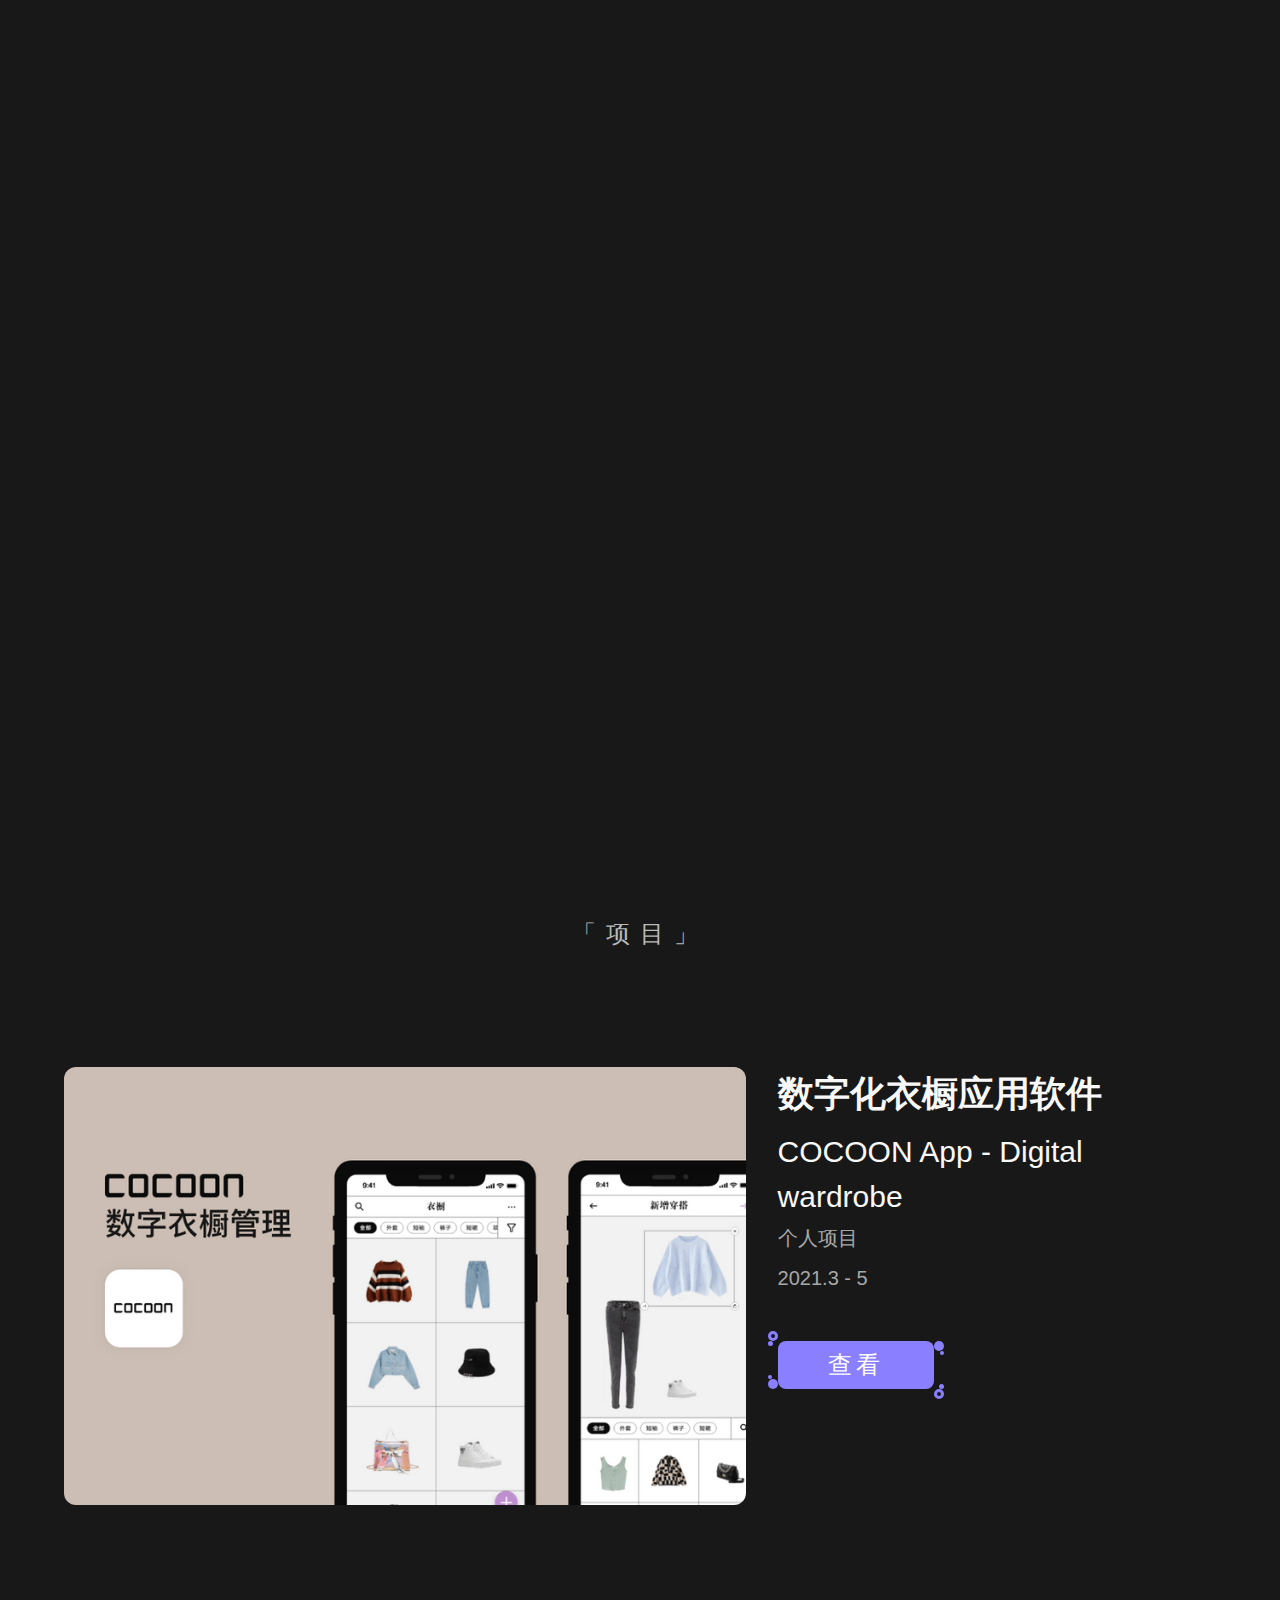
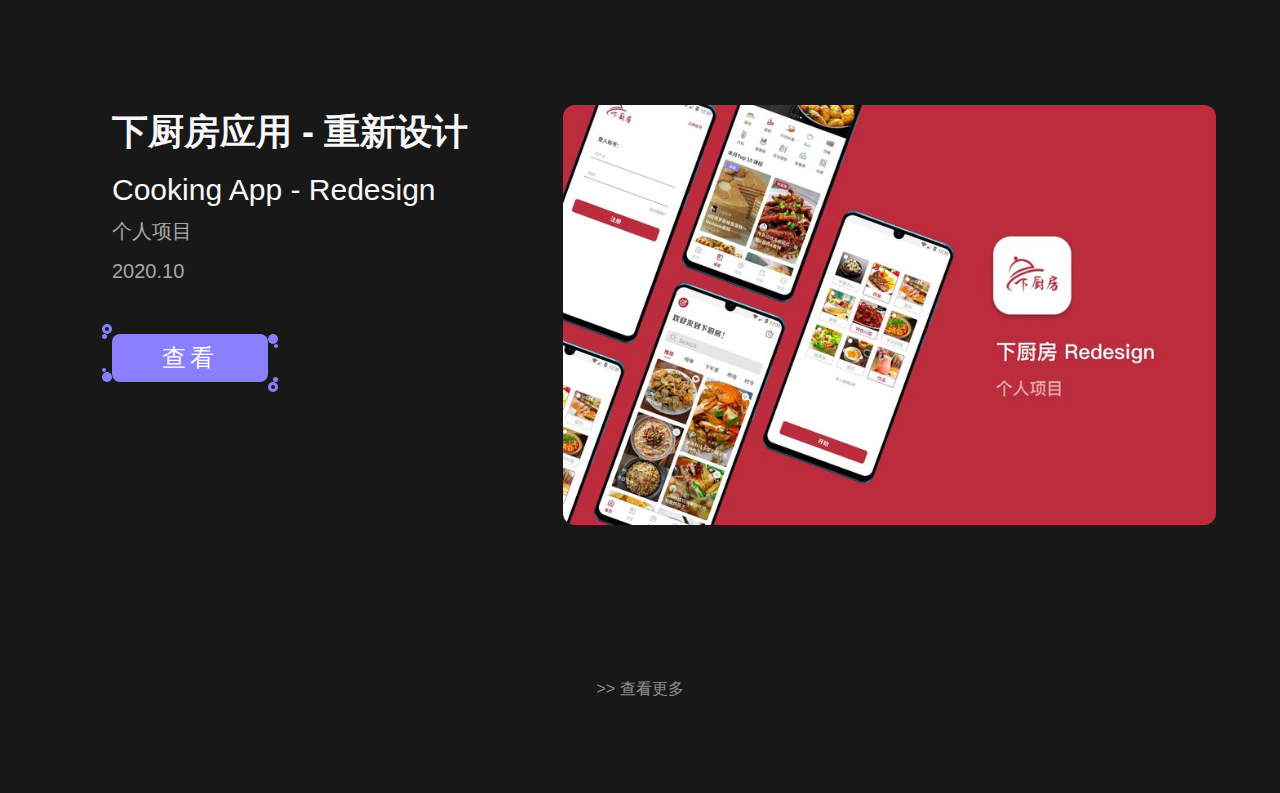
==== commit 263ccc15: "Update index.html" ====
--- a/index.html
+++ b/index.html
@@ -259,7 +259,7 @@
                     <h1 class="header01">下厨房应用 - 重新设计</h1>
                     <h1 class="header01 eg">Cooking App - Redesign</h1>
                     <p class="title-type">个人项目</p>
-                    <p class="title-time">2021.3 - 5</p>
+                    <p class="title-time">2020.10</p>
                     <a href="/pages/cooking.html" class="button01 cooking w-inline-block">
                         <div class="button-sparkeight"></div>
                         <div class="button-sparkseven"></div>
@@ -365,4 +365,4 @@
             });
         </script>
     </body>
-</html>+</html>
--- a/style.css
+++ b/style.css
@@ -3670,6 +3670,10 @@
     background-clip: border-box;
     -webkit-text-fill-color: inherit;
 }
+.img_cj{
+    width:100%;
+
+}
 
 .credit_p1 {
     display: -webkit-box;
@@ -3719,11 +3723,26 @@
 }
 
 .low-prototype-pic {
+    position: relative;
+    display: -webkit-box;
+    display: -webkit-flex;
+    display: -ms-flexbox;
+    display: flex;
     overflow: hidden;
-    height: 600px;
+    width: 80%;
+    height: 640px;
     margin-top: 16px;
     margin-bottom: 120px;
-}
+    -webkit-box-pack: center;
+    -webkit-justify-content: center;
+    -ms-flex-pack: center;
+    justify-content: center;
+    -webkit-box-align: center;
+    -webkit-align-items: center;
+    -ms-flex-align: center;
+    align-items: center;
+  }
+  
 
 .word-of-competitor {
     max-width: 60ch;
@@ -5442,7 +5461,14 @@
 .blank_cocoon {
     width: 100%;
     height: 120px;
-}
+
+}
+.img_wireframe {
+    position: absolute;
+    width: 80%;
+    padding-top: 0px;
+  }
+  
 
 @media screen and (min-width: 1440px) {
     .charater-icon:hover {
@@ -5602,12 +5628,21 @@
         width: 92%;
         margin-left: 5em;
     }
+    .img_cj{
+        width:100%;
+        height:auto;} /*codeChange_add a new class*/
+
+ 
+    }
 
     .test-sum {
         width: 75%;
         margin-right: 0;
         margin-left: 0;
     }
+    .low-prototype-pic {
+        margin-bottom: 60px;
+      }
 
     .textwrapper {
         margin-right: 12%;
@@ -7174,7 +7209,8 @@
         -webkit-align-items: center;
         -ms-flex-align: center;
         align-items: center;
-    }
+      }
+    
 
     .word-of-competitor {
         font-size: 14px;
@@ -7996,9 +8032,10 @@
     }
 
     .low-prototype-pic {
-        height: 320px;
+        width: 100%;
+        height: 220px;
         margin-bottom: 20px;
-    }
+      }
 
     .word-of-competitor {
         margin-bottom: 8px;
@@ -8380,6 +8417,10 @@
         width: 80%;
         height: 80%;
     }
+       
+    .img_wireframe {
+        width: 100%;
+      }
 }
 
 #w-node-_1fa42185-ba32-3b26-7a7d-6f8582a04c09-92f15798 {
